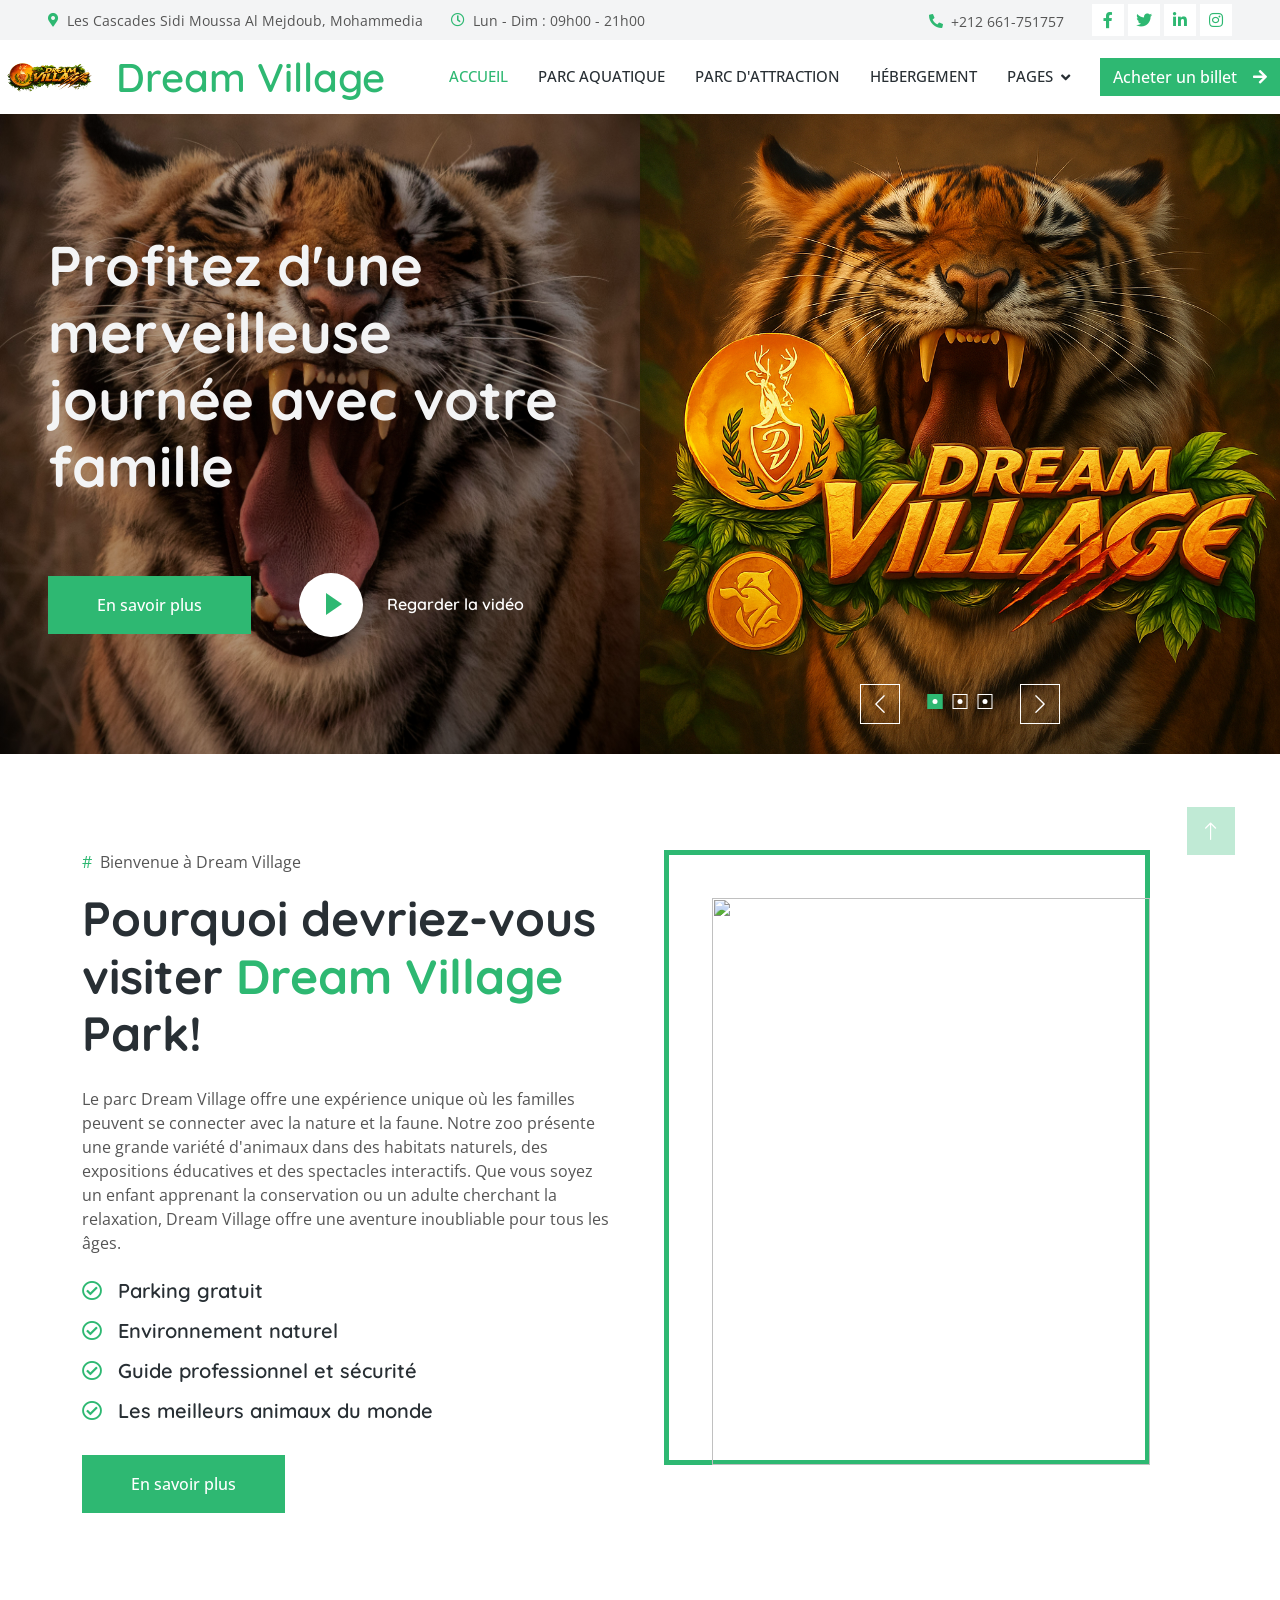
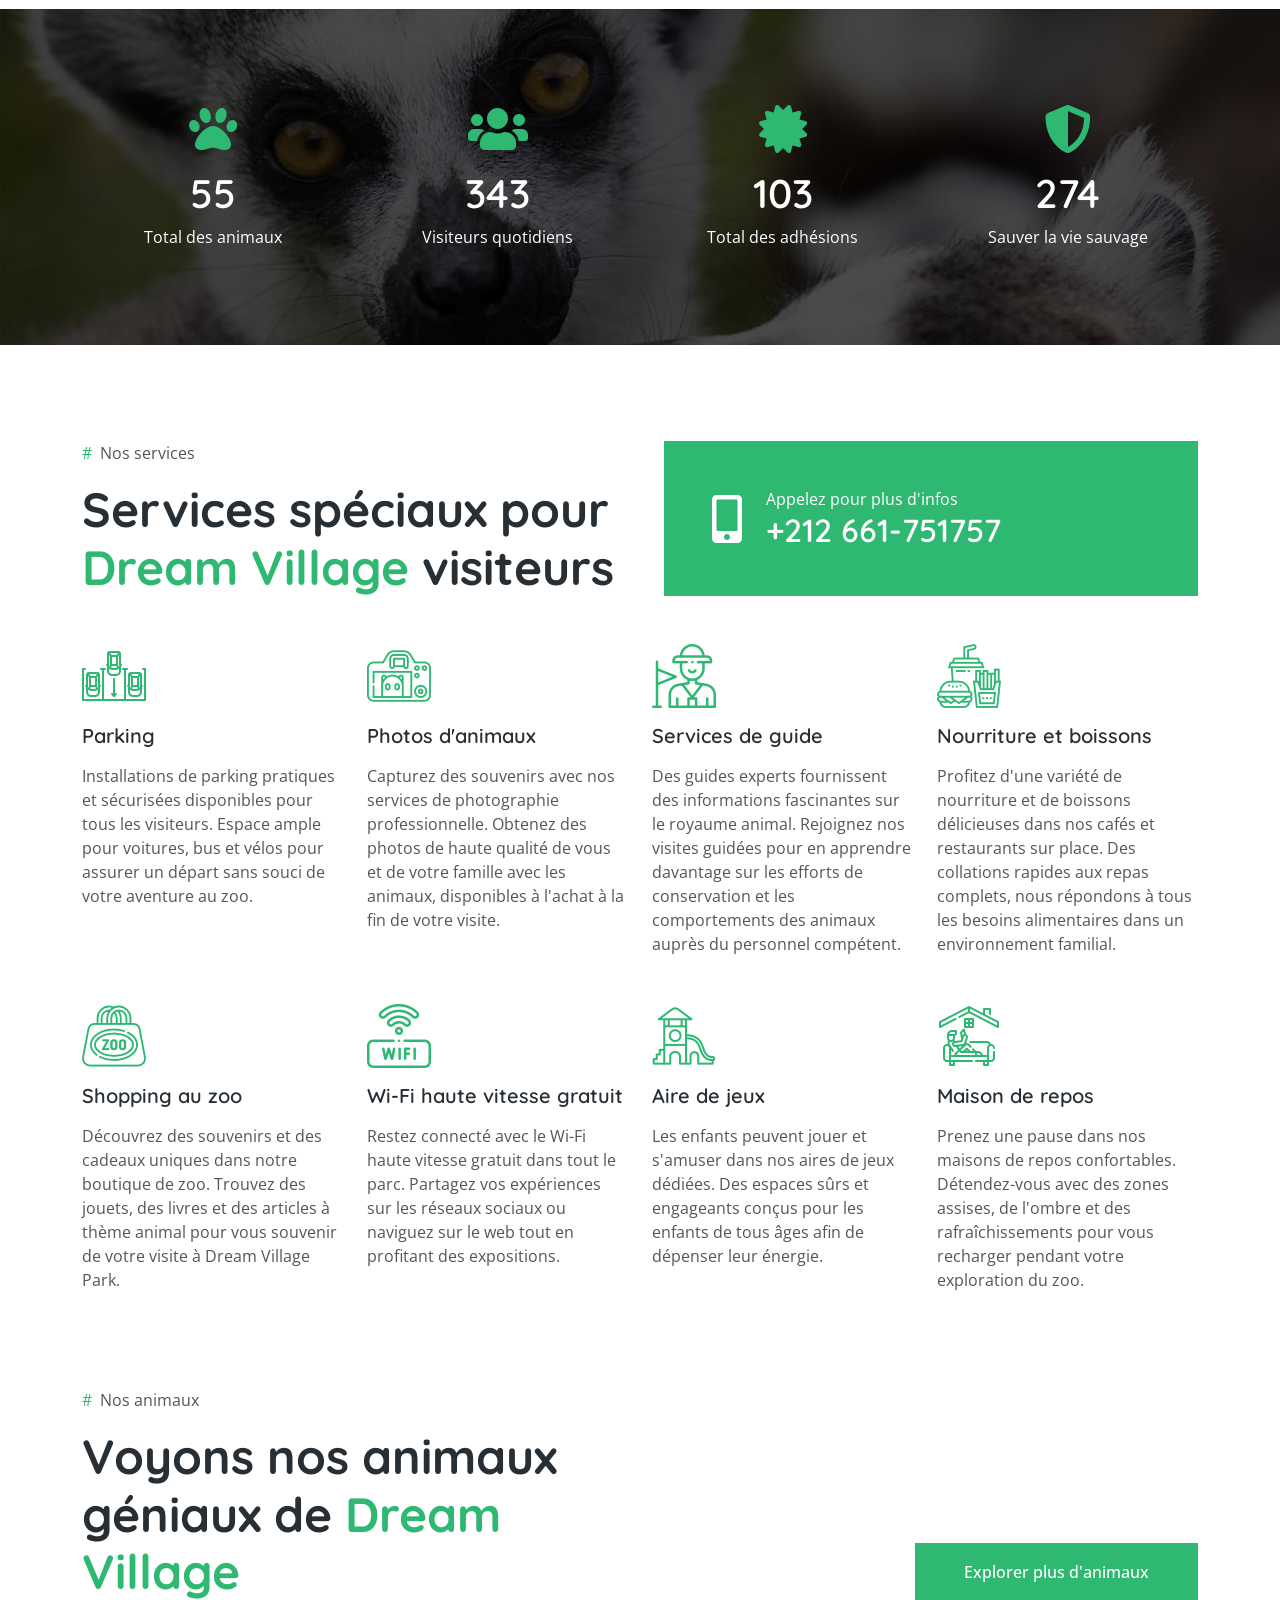
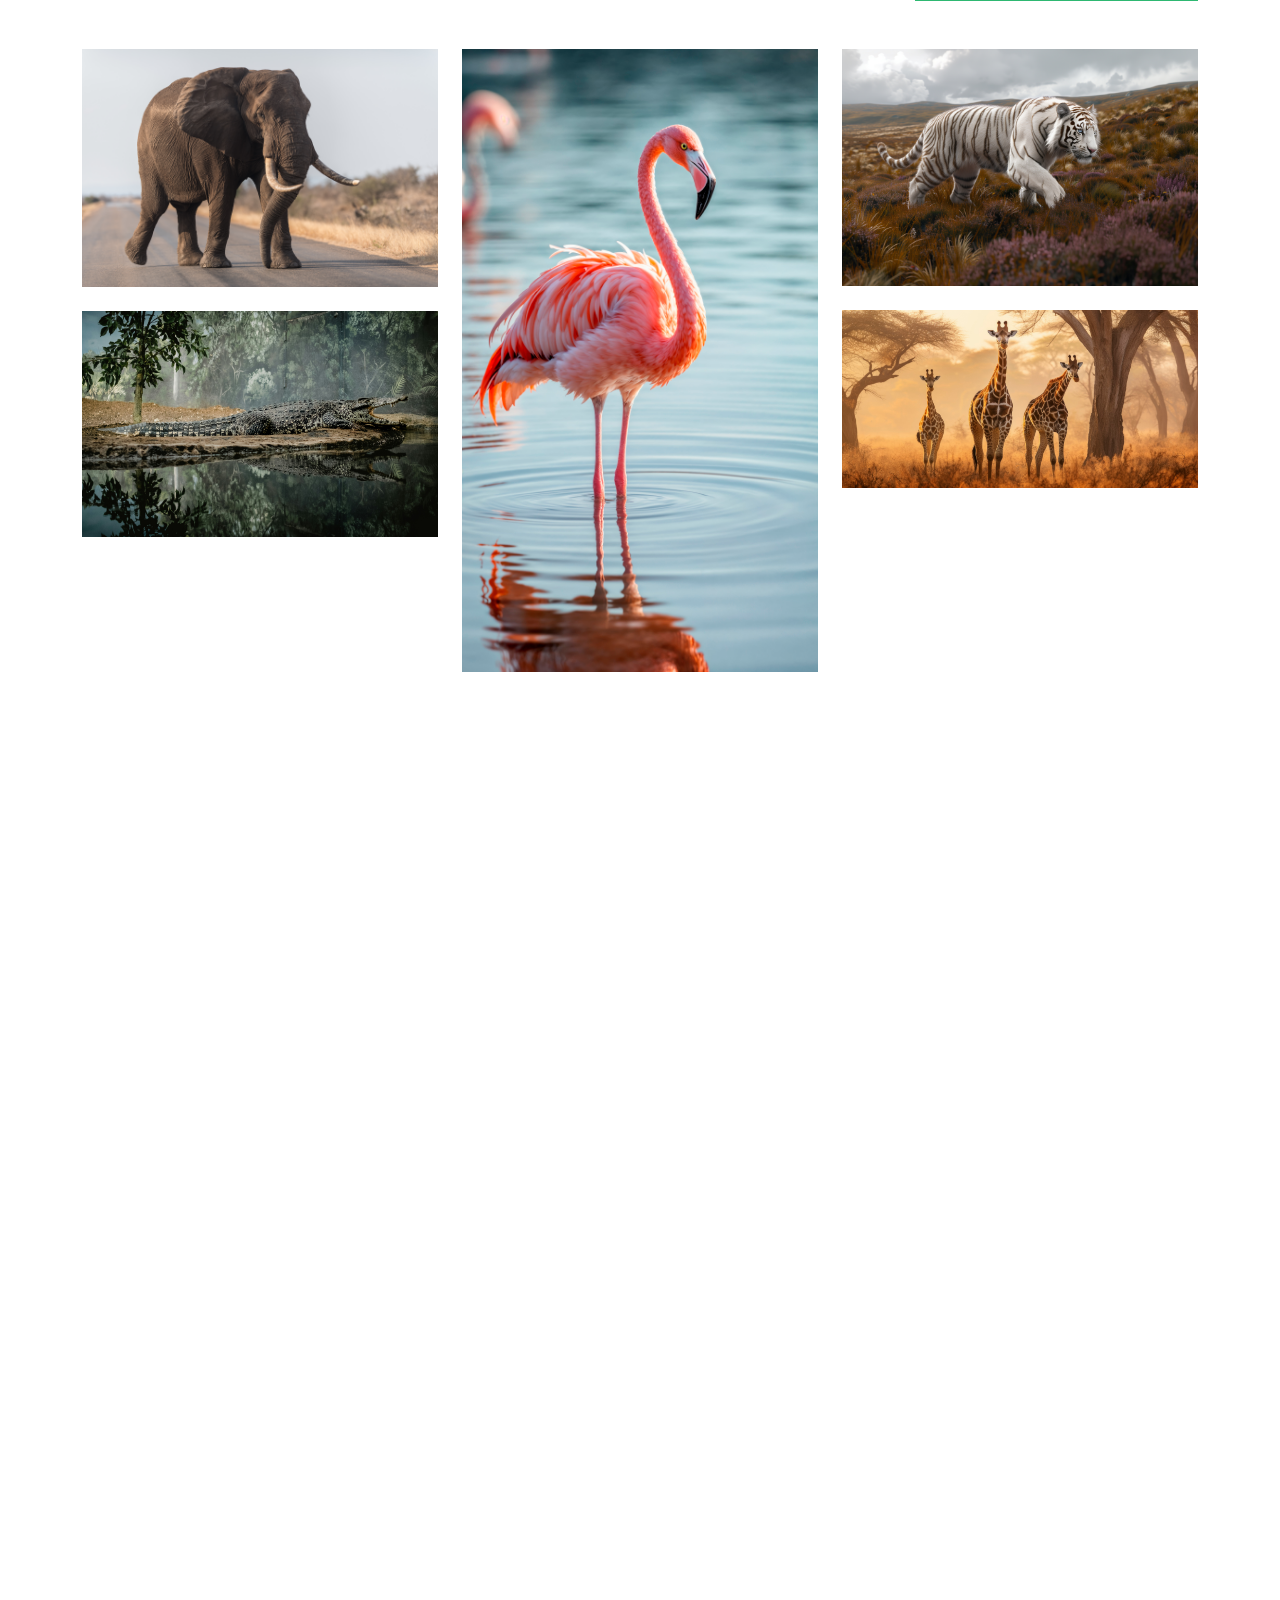
==== index.html @ f9707dbd "“VF“" ====
<!DOCTYPE html>
<html lang="fr">
  <head>
    <meta charset="utf-8" />
    <title>Dream Village - Modèle de site web de zoo et parc safari</title>
    <meta content="width=device-width, initial-scale=1.0" name="viewport" />
    <meta content="" name="keywords" />
    <meta content="" name="description" />
   
    <!-- Favicon -->
    <link href="img/favicon.ico" rel="icon" />

    <!-- Google Web Fonts -->
    <link rel="preconnect" href="https://fonts.googleapis.com" />
    <link rel="preconnect" href="https://fonts.gstatic.com" crossorigin />
    <link
      href="https://fonts.googleapis.com/css2?family=Open+Sans:wght@400;500&family=Quicksand:wght@600;700&display=swap"
      rel="stylesheet"
    />

    <!-- Icon Font Stylesheet -->
    <link
      href="https://cdnjs.cloudflare.com/ajax/libs/font-awesome/5.10.0/css/all.min.css"
      rel="stylesheet"
    />
    <link
      href="https://cdn.jsdelivr.net/npm/bootstrap-icons@1.4.1/font/bootstrap-icons.css"
      rel="stylesheet"
    />

    <!-- Libraries Stylesheet -->
    <link href="lib/animate/animate.min.css" rel="stylesheet" />
    <link href="lib/lightbox/css/lightbox.min.css" rel="stylesheet" />
    <link href="lib/owlcarousel/assets/owl.carousel.min.css" rel="stylesheet" />

    <!-- Customized Bootstrap Stylesheet -->
    <link href="css/bootstrap.min.css" rel="stylesheet" />

    <!-- Template Stylesheet -->
    <link href="css/style.css" rel="stylesheet" />
  </head>

  <body>
    <!-- Spinner Start -->
    <div
      id="spinner"
      class="show bg-white position-fixed translate-middle w-100 vh-100 top-50 start-50 d-flex align-items-center justify-content-center"
    >
      <div
        class="spinner-border text-primary"
        style="width: 3rem; height: 3rem"
        role="status"
      >
        <span class="sr-only">Chargement...</span>
      </div>
    </div>
    <!-- Spinner End -->

    <!-- Topbar Start -->
    <div class="container-fluid bg-light p-0 wow fadeIn marquee" data-wow-delay="0.1s">
      <div class="row gx-0 d-none d-lg-flex">
        <div class="col-lg-7 px-5 text-start">
          <div class="h-100 d-inline-flex align-items-center py-1 me-4">
            <small class="fa fa-map-marker-alt text-primary me-2"></small>
            <small>Les Cascades Sidi Moussa Al Mejdoub, Mohammedia</small>
          </div>
          <div class="h-100 d-inline-flex align-items-center py-1">
            <small class="far fa-clock text-primary me-2"></small>
            <small>Lun - Dim : 09h00 - 21h00</small>
          </div>
        </div>
        <div class="col-lg-5 px-5 text-end">
          <div class="h-100 d-inline-flex align-items-center py-1 me-4">
            <small class="fa fa-phone-alt text-primary me-2"></small>
            <small>+212 661-751757</small>
          </div>
          <div class="h-100 d-inline-flex align-items-center py-1">
            <a class="btn btn-sm-square bg-white text-primary me-1" href="https://web.facebook.com/dreamvillage.ma" target="_blank" rel="noopener"
              ><i class="fab fa-facebook-f"></i
            ></a>
            <a class="btn btn-sm-square bg-white text-primary me-1" href=""
              ><i class="fab fa-twitter"></i
            ></a>
            <a class="btn btn-sm-square bg-white text-primary me-1" href="https://www.linkedin.com/company/parc-zoologique-ain-sebaâ"
              ><i class="fab fa-linkedin-in"></i
            ></a>
            <a class="btn btn-sm-square bg-white text-primary me-0" href="https://www.instagram.com/direct/inbox/" target="_blank" rel="noopener"
              ><i class="fab fa-instagram"></i
            ></a>
          </div>
        </div>
      </div>
    </div>
    <!-- Topbar End -->

    <!-- Navbar Start -->
    <nav
      class="navbar navbar-expand-lg bg-transparent navbar-light sticky-top py-lg-0 p-0 wow fadeIn"
      data-wow-delay="0.1s"
    >
      <a href="index.html" class="navbar-brand p-0">
        <img class="me-3" src="img/icon/icon-10.png" alt="Icon" style="width: 100px; height: 100px;" />
        <h1 class="m-0 text-primary" style="font-family: 'Quicksand', cursive;">Dream Village</h1>
      </a>
      <button
        type="button"
        class="navbar-toggler"
        data-bs-toggle="collapse"
        data-bs-target="#navbarCollapse"
      >
        <span class="navbar-toggler-icon"></span>
      </button>
      <div class="collapse navbar-collapse py-4 py-lg-0" id="navbarCollapse">
        <div class="navbar-nav ms-auto">
          <a href="index.html" class="nav-item nav-link active">Accueil</a>
          <a href="parc-aquatique.html" class="nav-item nav-link">Parc Aquatique</a>
          <a href="parc-dattraction.html" class="nav-item nav-link">Parc d'Attraction</a>
          <a href="hebergement.html" class="nav-item nav-link">Hébergement</a>
          <div class="nav-item dropdown">
            <a
              href="#"
              class="nav-link dropdown-toggle"
              data-bs-toggle="dropdown"
              >Pages</a
            >
            <div class="dropdown-menu rounded-0 rounded-bottom m-0">
              <a href="animal.html" class="dropdown-item">Nos animaux</a>
              <a href="about.html" class="dropdown-item">À propos</a>
              <a href="service.html" class="dropdown-item">Services</a>
              <a href="membership.html" class="dropdown-item">Adhésion</a>
              <a href="reservation.html" class="dropdown-item">Réservation</a>
              <a href="contact.html" class="dropdown-item">Contact</a>
            </div>
          </div>
        </div>
        <a href="" class="btn btn-primary"
          >Acheter un billet<i class="fa fa-arrow-right ms-3"></i
        ></a>
      </div>
    </nav>
    <!-- Navbar End -->

    <!-- Header Start -->
    <div class="container-fluid bg-dark p-0 mb-5">
      <div class="row g-0 flex-column-reverse flex-lg-row">
        <div class="col-lg-6 p-0 wow fadeIn" data-wow-delay="0.1s">
          <div
            class="header-bg h-100 d-flex flex-column justify-content-center p-5"
          >
            <h1 class="display-4 text-light mb-5">
              Profitez d'une merveilleuse journée avec votre famille
            </h1>
            <div class="d-flex align-items-center pt-4 animated slideInDown">
              <a href="" class="btn btn-primary py-sm-3 px-3 px-sm-5 me-5"
                >En savoir plus</a
                >
              <button
                type="button"
                class="btn-play"
                data-bs-toggle="modal"
                data-src="https://www.youtube.com/watch?v=_WHSmi9vjgQ"
                data-bs-target="#videoModal"
              >
                <span></span>
              </button>
              <h6 class="text-white m-0 ms-4 d-none d-sm-block">Regarder la vidéo</h6>
            </div>
          </div>
        </div>
        <div class="col-lg-6 wow fadeIn" data-wow-delay="0.5s">
          <div class="owl-carousel header-carousel">
            <div class="owl-carousel-item">
              <img class="img-fluid" src="img/logo:lion.png" alt="" />       
            </div>
            <div class="owl-carousel-item">
              <img class="img-fluid" src="img/triptych_4k_4096x4096.png" alt="" />
            </div>
            <div class="owl-carousel-item">
               <img class="img-fluid" src="img/village .png" alt="" />
            </div>
          </div>
        </div>
      </div>
    </div>
    <!-- Header End -->

    <!-- Video Modal Start -->
    <div
      class="modal modal-video fade"
      id="videoModal"
      tabindex="-1"
      aria-labelledby="exampleModalLabel"
      aria-hidden="true"
    >
      <div class="modal-dialog">
        <div class="modal-content rounded-0">
          <div class="modal-header">
            <h3 class="modal-title" id="exampleModalLabel">Vidéo YouTube</h3>
            <button
              type="button"
              class="btn-close"
              data-bs-dismiss="modal"
              aria-label="Close"
            ></button>
          </div>
          <div class="modal-body">
            <!-- 16:9 aspect ratio -->
            <div class="ratio ratio-16x9">
              <iframe
                class="embed-responsive-item"
                src=""
                id="video"
                allowfullscreen
                allowscriptaccess="always"
                allow="autoplay"
              ></iframe>
            </div>
          </div>
        </div>
      </div>
    </div>
    <!-- Video Modal End -->

    <!-- About Start -->
    <div class="container-xxl py-5">
      <div class="container">
        <div class="row g-5">
          <div class="col-lg-6 wow fadeInUp" data-wow-delay="0.1s">
            <p><span class="text-primary me-2">#</span>Bienvenue à Dream Village</p>
            <h1 class="display-5 mb-4">
              Pourquoi devriez-vous visiter
              <span class="text-primary">Dream Village</span> Park!
            </h1>
            <p class="mb-4">
              Le parc Dream Village offre une expérience unique où les familles peuvent se connecter avec la nature et la faune. Notre zoo présente une grande variété d'animaux dans des habitats naturels, des expositions éducatives et des spectacles interactifs. Que vous soyez un enfant apprenant la conservation ou un adulte cherchant la relaxation, Dream Village offre une aventure inoubliable pour tous les âges.
            </p>
            <h5 class="mb-3">
              <i class="far fa-check-circle text-primary me-3"></i>Parking gratuit
            </h5>
            <h5 class="mb-3">
              <i class="far fa-check-circle text-primary me-3"></i>Environnement
              naturel
            </h5>
            <h5 class="mb-3">
              <i class="far fa-check-circle text-primary me-3"></i>Guide
              professionnel et sécurité
            </h5>
            <h5 class="mb-3">
              <i class="far fa-check-circle text-primary me-3"></i>Les meilleurs
              animaux du monde
            </h5>
            <a class="btn btn-primary py-3 px-5 mt-3" href="">En savoir plus</a>
          </div>
          <div class="col-lg-6 wow fadeInUp" data-wow-delay="0.5s">
            <div class="img-border">
              <img class="img-fluid" src="img/lion.jpg" alt="" />
            </div>
          </div>
        </div>
      </div>
    </div>
    <!-- About End -->

    <!-- Facts Start -->
    <div
      class="container-xxl bg-primary facts my-5 py-5 wow fadeInUp"
      data-wow-delay="0.1s"
    >
      <div class="container py-5">
        <div class="row g-4">
          <div
            class="col-md-6 col-lg-3 text-center wow fadeIn"
            data-wow-delay="0.1s"
          >
            <i class="fa fa-paw fa-3x text-primary mb-3"></i>
            <h1 class="text-white mb-2" data-toggle="counter-up">80</h1>
            <p class="text-white mb-0">Total des animaux</p>
          </div>
          <div
            class="col-md-6 col-lg-3 text-center wow fadeIn"
            data-wow-delay="0.3s"
          >
            <i class="fa fa-users fa-3x text-primary mb-3"></i>
            <h1 class="text-white mb-2" data-toggle="counter-up">500</h1>
            <p class="text-white mb-0">Visiteurs quotidiens</p>
          </div>
          <div
            class="col-md-6 col-lg-3 text-center wow fadeIn"
            data-wow-delay="0.5s"
          >
            <i class="fa fa-certificate fa-3x text-primary mb-3"></i>
            <h1 class="text-white mb-2" data-toggle="counter-up">150</h1>
            <p class="text-white mb-0">Total des adhésions</p>
          </div>
          <div
            class="col-md-6 col-lg-3 text-center wow fadeIn"
            data-wow-delay="0.7s"
          >
            <i class="fa fa-shield-alt fa-3x text-primary mb-3"></i>
            <h1 class="text-white mb-2" data-toggle="counter-up">400</h1>
            <p class="text-white mb-0">Sauver la vie sauvage</p>
          </div>
        </div>
      </div>
    </div>
    <!-- Facts End -->

    <!-- Service Start -->
    <div class="container-xxl py-5">
      <div class="container">
        <div class="row g-5 mb-5 wow fadeInUp" data-wow-delay="0.1s">
          <div class="col-lg-6">
            <p><span class="text-primary me-2">#</span>Nos services</p>
            <h1 class="display-5 mb-0">
              Services spéciaux pour
              <span class="text-primary">Dream Village</span> visiteurs
            </h1>
          </div>
          <div class="col-lg-6">
            <div
              class="bg-primary h-100 d-flex align-items-center py-4 px-4 px-sm-5"
            >
              <i class="fa fa-3x fa-mobile-alt text-white"></i>
              <div class="ms-4">
                <p class="text-white mb-0">Appelez pour plus d'infos</p>
                <h2 class="text-white mb-0">+212 661-751757</h2>
              </div>
            </div>
          </div>
        </div>
        <div class="row gy-5 gx-4">
          <div
            class="col-lg-3 col-md-4 col-sm-6 wow fadeInUp"
            data-wow-delay="0.1s"
          >
            <img class="img-fluid mb-3" src="img/icon/icon-2.png" alt="Icon" />
            <h5 class="mb-3">Parking</h5>
            <span
              >Installations de parking pratiques et sécurisées disponibles pour tous les visiteurs. Espace ample pour voitures, bus et vélos pour assurer un départ sans souci de votre aventure au zoo.</span
            >
          </div>
          <div
            class="col-lg-3 col-md-4 col-sm-6 wow fadeInUp"
            data-wow-delay="0.3s"
          >
            <img class="img-fluid mb-3" src="img/icon/icon-3.png" alt="Icon" />
            <h5 class="mb-3">Photos d'animaux</h5>
            <span
              >Capturez des souvenirs avec nos services de photographie professionnelle. Obtenez des photos de haute qualité de vous et de votre famille avec les animaux, disponibles à l'achat à la fin de votre visite.</span
            >
          </div>
          <div
            class="col-lg-3 col-md-4 col-sm-6 wow fadeInUp"
            data-wow-delay="0.5s"
          >
            <img class="img-fluid mb-3" src="img/icon/icon-4.png" alt="Icon" />
            <h5 class="mb-3">Services de guide</h5>
            <span
              >Des guides experts fournissent des informations fascinantes sur le royaume animal. Rejoignez nos visites guidées pour en apprendre davantage sur les efforts de conservation et les comportements des animaux auprès du personnel compétent.</span
            >
          </div>
          <div
            class="col-lg-3 col-md-4 col-sm-6 wow fadeInUp"
            data-wow-delay="0.7s"
          >
            <img class="img-fluid mb-3" src="img/icon/icon-5.png" alt="Icon" />
            <h5 class="mb-3">Nourriture et boissons</h5>
            <span
              >Profitez d'une variété de nourriture et de boissons délicieuses dans nos cafés et restaurants sur place. Des collations rapides aux repas complets, nous répondons à tous les besoins alimentaires dans un environnement familial.</span
            >
          </div>
          <div
            class="col-lg-3 col-md-4 col-sm-6 wow fadeInUp"
            data-wow-delay="0.1s"
          >
            <img class="img-fluid mb-3" src="img/icon/icon-6.png" alt="Icon" />
            <h5 class="mb-3">Shopping au zoo</h5>
            <span
              >Découvrez des souvenirs et des cadeaux uniques dans notre boutique de zoo. Trouvez des jouets, des livres et des articles à thème animal pour vous souvenir de votre visite à Dream Village Park.</span
            >
          </div>
          <div
            class="col-lg-3 col-md-4 col-sm-6 wow fadeInUp"
            data-wow-delay="0.3s"
          >
            <img class="img-fluid mb-3" src="img/icon/icon-7.png" alt="Icon" />
            <h5 class="mb-3">Wi-Fi haute vitesse gratuit</h5>
            <span
              >Restez connecté avec le Wi-Fi haute vitesse gratuit dans tout le parc. Partagez vos expériences sur les réseaux sociaux ou naviguez sur le web tout en profitant des expositions.</span
            >
          </div>
          <div
            class="col-lg-3 col-md-4 col-sm-6 wow fadeInUp"
            data-wow-delay="0.5s"
          >
            <img class="img-fluid mb-3" src="img/icon/icon-8.png" alt="Icon" />
            <h5 class="mb-3">Aire de jeux</h5>
            <span
              >Les enfants peuvent jouer et s'amuser dans nos aires de jeux dédiées. Des espaces sûrs et engageants conçus pour les enfants de tous âges afin de dépenser leur énergie.</span
            >
          </div>
          <div
            class="col-lg-3 col-md-4 col-sm-6 wow fadeInUp"
            data-wow-delay="0.7s"
          >
            <img class="img-fluid mb-3" src="img/icon/icon-9.png" alt="Icon" />
            <h5 class="mb-3">Maison de repos</h5>
            <span
              >Prenez une pause dans nos maisons de repos confortables. Détendez-vous avec des zones assises, de l'ombre et des rafraîchissements pour vous recharger pendant votre exploration du zoo.</span
            >
          </div>
        </div>
      </div>
    </div>
    <!-- Service End -->

    <!-- Animal Start -->
    <div class="container-xxl py-5">
      <div class="container">
        <div
          class="row g-5 mb-5 align-items-end wow fadeInUp"
          data-wow-delay="0.1s"
        >
          <div class="col-lg-6">
            <p><span class="text-primary me-2">#</span>Nos animaux</p>
            <h1 class="display-5 mb-0">
              Voyons nos animaux géniaux de <span class="text-primary">Dream Village</span>
            </h1>
          </div>
          <div class="col-lg-6 text-lg-end">
            <a class="btn btn-primary py-3 px-5" href=""
              >Explorer plus d'animaux</a
            >
          </div>
        </div>
        <div class="row g-4">
          <div class="col-lg-4 col-md-6 wow fadeInUp" data-wow-delay="0.1s">
            <div class="row g-4">
              <div class="col-12">
                <a
                  class="animal-item"
                  href="img/elephant-walking-road.jpg"
                  data-lightbox="animal"
                >
                  <div class="position-relative">
                    <img class="img-fluid" src="img/elephant-walking-road.jpg" alt="" />
                    <div class="animal-text p-4">
                      <p class="text-white small text-uppercase mb-0">Animal</p>
                      <h5 class="text-white mb-0">Éléphant</h5>
                    </div>
                  </div>
                </a>
              </div>
              <div class="col-12">
                <a
                  class="animal-item"
                  href="img/crocodile.jpg"
                  data-lightbox="animal"
                >
                  <div class="position-relative">
                    <img class="img-fluid" src="img/crocodile.jpg" alt="" />
                    <div class="animal-text p-4">
                      <p class="text-white small text-uppercase mb-0">Animal</p>
                      <h5 class="text-white mb-0">Crocodile</h5>
                    </div>
                  </div>
                </a>
              </div>
            </div>
          </div>
          <div class="col-lg-4 col-md-6 wow fadeInUp" data-wow-delay="0.3s">
            <div class="row g-4">
              <div class="col-12">
                <a
                  class="animal-item"
                  href="img/animal-lg-2.jpg"
                  data-lightbox="animal"
                >
                  <div class="position-relative">
                    <img class="img-fluid" src="img/flamingo.jpg" alt="" />
                    <div class="animal-text p-4">
                      <p class="text-white small text-uppercase mb-0">Animal</p>
                      <h5 class="text-white mb-0">Flamingo</h5>
                    </div>
                  </div>
                </a>
              </div>
              
            </div>
          </div>
          <div class="col-lg-4 col-md-6 wow fadeInUp" data-wow-delay="0.5s">
            <div class="row g-4">
              <div class="col-12">
                <a
                  class="animal-item"
                  href="img/white tiger.jpg"
                  data-lightbox="animal"
                >
                  <div class="position-relative">
                    <img class="img-fluid" src="img/white tiger.jpg" alt="" />
                    <div class="animal-text p-4">
                      <p class="text-white small text-uppercase mb-0">Animal</p>
                      <h5 class="text-white mb-0">Tiger blanc</h5>
                    </div>
                  </div>
                </a>
              </div>
              <div class="col-12">
                <a
                  class="animal-item"
                  href="img/giraffe-herd-traveling-savana.jpg"
                  data-lightbox="animal"
                >
                  <div class="position-relative">
                    <img class="img-fluid" src="img/giraffe-herd-traveling-savana.jpg" alt="" />
                    <div class="animal-text p-4">
                      <p class="text-white small text-uppercase mb-0">Animal</p>
                      <h5 class="text-white mb-0">Girafe</h5>
                    </div>
                  </div>
                </a>
              </div>
            </div>
          </div>
        </div>
      </div>
    </div>
    <!-- Animal End -->

    <!-- Visiting Hours Start -->
    <div
      class="container-xxl bg-primary visiting-hours my-5 py-5 wow fadeInUp"
      data-wow-delay="0.1s"
    >
      <div class="container py-5">
        <div class="row g-5">
          <div class="col-md-6 wow fadeIn" data-wow-delay="0.3s">
            <h1 class="display-6 text-white mb-5">Heures de visite</h1>
            <ul class="list-group list-group-flush">
              <li class="list-group-item">
                <span>Lundi</span>
                <span>9:00AM - 6:00PM</span>
              </li>
              <li class="list-group-item">
                <span>Mardi</span>
                <span>9:00AM - 6:00PM</span>
              </li>
              <li class="list-group-item">
                <span>Mercredi</span>
                <span>9:00AM - 6:00PM</span>
              </li>
              <li class="list-group-item">
                <span>Jeudi</span>
                <span>9:00AM - 6:00PM</span>
              </li>
              <li class="list-group-item">
                <span>Vendredi</span>
                <span>9:00AM - 6:00PM</span>
              </li>
              <li class="list-group-item">
                <span>Samedi</span>
                <span>9:00AM - 6:00PM</span>
              </li>
              <li class="list-group-item">
                <span>Dimanche</span>
                <span>9:00AM - 6:00PM</span>
              </li>
            </ul>
          </div>
          <div class="col-md-6 text-light wow fadeIn" data-wow-delay="0.5s">
            <h1 class="display-6 text-white mb-5">Informations de contact</h1>
            <table class="table">
              <tbody>
                <tr>
                  <td>Bureau</td>
                  <td>Les Cascades Sidi Moussa Al Mejdoub, Mohammedia</td>
                </tr>
                <tr>
                  <td>Zoo</td>
                  <td>Les Cascades Sidi Moussa Al Mejdoub, Mohammedia</td>
                </tr>
                <tr>
                  <td>Billet</td>
                  <td>
                    <p class="mb-2">+212 661-751757</p>
                    <p class="mb-0">contact@dreamvillage.ma</p>
                  </td>
                </tr>
                <tr>
                  <td>Assistance</td>
                  <td>
                    <p class="mb-2">+212 661-751757</p>
                    <p class="mb-0">contact@dreamvillage.ma</p>
                  </td>
                </tr>
              </tbody>
            </table>
          </div>
        </div>
      </div>
    </div>
    <!-- Visiting Hours End -->

    <!-- Membership Start -->
    <div class="container-xxl py-5">
      <div class="container">
        <div
          class="row g-5 mb-5 align-items-end wow fadeInUp"
          data-wow-delay="0.1s"
        >
          <div class="col-lg-6">
            <p><span class="text-primary me-2">#</span>Adhésion</p>
            <h1 class="display-5 mb-0">
              Vous pouvez être un fier membre de
              <span class="text-primary">Dream Village</span>
            </h1>
          </div>
          <div class="col-lg-6 text-lg-end">
            <a class="btn btn-primary py-3 px-5" href="">Tarification spéciale</a>
          </div>
        </div>
        <div class="row g-4">
          <div class="col-lg-4 col-md-6 wow fadeInUp" data-wow-delay="0.1s">
            <div class="membership-item position-relative">
              <img class="img-fluid" src="img/animal-lg-1.jpg" alt="" />
              <h1 class="display-1">01</h1>
              <h4 class="text-white mb-3">Populaire</h4>
              <h3 class="text-primary mb-4">800  DH</h3>
              <p><i class="fa fa-check text-primary me-3"></i>10% de réduction</p>
              <p>
                <i class="fa fa-check text-primary me-3"></i>2 adultes et 2 enfants
              </p>
              <p>
                <i class="fa fa-check text-primary me-3"></i>Exposition animale gratuite
              </p>
              <a class="btn btn-outline-light px-4 mt-3" href="">Commencer</a>
            </div>
          </div>
          <div class="col-lg-4 col-md-6 wow fadeInUp" data-wow-delay="0.3s">
            <div class="membership-item position-relative">
              <img class="img-fluid" src="img/animal-lg-2.jpg" alt="" />
              <h1 class="display-1">02</h1>
              <h4 class="text-white mb-3">Standard</h4>
              <h3 class="text-primary mb-4">1000 DH</h3>
              <p><i class="fa fa-check text-primary me-3"></i>15% de réduction</p>
              <p>
                <i class="fa fa-check text-primary me-3"></i>4 adultes et 4 enfants
              </p>
              <p>
                <i class="fa fa-check text-primary me-3"></i>Exposition animale gratuite
              </p>
              <a class="btn btn-outline-light px-4 mt-3" href="">Commencer</a>
            </div>
          </div>
          <div class="col-lg-4 col-md-6 wow fadeInUp" data-wow-delay="0.5s">
            <div class="membership-item position-relative">
              <img class="img-fluid" src="img/animal-lg-3.jpg" alt="" />
              <h1 class="display-1">03</h1>
              <h4 class="text-white mb-3">Premium</h4>
              <h3 class="text-primary mb-4">1499 DH</h3>
              <p><i class="fa fa-check text-primary me-3"></i>20% de réduction</p>
              <p>
                <i class="fa fa-check text-primary me-3"></i>4 adultes et 4 enfants
              </p>

                <i class="fa fa-check text-primary me-3"></i>Exposition animale gratuite
              </p>
              <a class="btn btn-outline-light px-4 mt-3" href="">Commencer</a>
            </div>
          </div>
        </div>
      </div>
    </div>
    <!-- Membership End -->

    <!-- Testimonial Start -->
    <div class="container-xxl py-5">
      <div class="container">
        <h1
          class="display-5 text-center mb-5 wow fadeInUp"
          data-wow-delay="0.1s"
        >
          Ce que disent nos clients !
        </h1>
        <div
          class="owl-carousel testimonial-carousel wow fadeInUp"
          data-wow-delay="0.1s"
        >
          <div class="testimonial-item text-center">
            <img
              class="img-fluid rounded-circle border border-2 p-2 mx-auto mb-4"
              src="img/testimonial-1.jpg"
              style="width: 100px; height: 100px"
            />
            <div class="testimonial-text rounded text-center p-4">
              <p>
                Visiter Dream Village a été une expérience incroyable pour ma famille. Les animaux étaient si bien soignés, et les expositions étaient éducatives et amusantes. Nous avons appris beaucoup sur la conservation de la faune. Hautement recommandé !
              </p>
              <h5 class="mb-1">John Doe</h5>
              <span class="fst-italic">Enseignant</span>
            </div>
          </div>
          <div class="testimonial-item text-center">
            <img
              class="img-fluid rounded-circle border border-2 p-2 mx-auto mb-4"
              src="img/testimonial-2.jpg"
              style="width: 100px; height: 100px"
            />
            <div class="testimonial-text rounded text-center p-4">
              <p>
                Le personnel de Dream Village est incroyablement compétent et passionné. Notre visite guidée était informative, et les enfants ont adoré les spectacles interactifs. C'est une sortie parfaite pour tous les âges.
              </p>
              <h5 class="mb-1">Jane Smith</h5>
              <span class="fst-italic">Parent</span>
            </div>
          </div>
          <div class="testimonial-item text-center">
            <img
              class="img-fluid rounded-circle border border-2 p-2 mx-auto mb-4"
              src="img/testimonial-3.jpg"
              style="width: 100px; height: 100px"
            />
            <div class="testimonial-text rounded text-center p-4">
              <p>
                Le parc Dream Village a dépassé nos attentes. Les installations sont propres, la nourriture est excellente, et les animaux sont les stars. Nous avons hâte de revenir pour une autre visite !
              </p>
              <h5 class="mb-1">Mike Johnson</h5>
              <span class="fst-italic">Photographe</span>
            </div>
          </div>
        </div>
      </div>
    </div>
    <!-- Testimonial End -->

    <!-- Footer Start -->
    <div
      class="container-fluid footer bg-dark text-light footer mt-5 pt-5 wow fadeIn"
      data-wow-delay="0.1s"
    >
      <div class="container py-5">
        <div class="row g-5">
          <div class="col-lg-3 col-md-6">
            <h5 class="text-light mb-4">Adresse</h5>
            <p class="mb-2">
              <i class="fa fa-map-marker-alt me-3"></i>Les Cascades Sidi Moussa Al Mejdoub, Mohammedia
            </p>
            <p class="mb-2">
              <i class="fa fa-phone-alt me-3"></i>+212 661-751757
            </p>
            <p class="mb-2">
              <i class="fa fa-envelope me-3"></i>contact@dreamvillage.ma
            </p>
            <div class="d-flex pt-2">
              <a class="btn btn-outline-light btn-social" href="" ><i class="fab fa-twitter"></i></a>
              <a class="btn btn-outline-light btn-social" href="https://web.facebook.com/dreamvillage.ma" target="_blank" rel="noopener"><i class="fab fa-facebook-f"></i></a>
              <a class="btn btn-outline-light btn-social" href="https://www.instagram.com/direct/inbox/" target="_blank" rel="noopener"><i class="fab fa-instagram"></i></a>
              <a class="btn btn-outline-light btn-social" href="https://www.youtube.com/@dreamvillage2335" target="_blank" rel="noopener"><i class="fab fa-youtube"></i></a>
              <a class="btn btn-outline-light btn-social" href="https://ma.linkedin.com/company/dream-village?trk=ppro_cprof" target="_blank" rel="noopener"><i class="fab fa-linkedin-in"></i></a>
            </div>
          </div>
          <div class="col-lg-3 col-md-6">
            <h5 class="text-light mb-4">Liens utiles</h5>
            <a class="btn btn-link" href="">Accueil</a>
            <a class="btn btn-link" href="">À propos de nous</a>
            <a class="btn btn-link" href="">Nous contacter</a>
            <a class="btn btn-link" href="">Blogs</a>
          </div>
          <div class="col-lg-3 col-md-6">
            <h5 class="text-light mb-4">Services</h5>
            <a class="btn btn-link" href="animal.html">Nos Animaux</a>
            <a class="btn btn-link" href="service.html">Services</a>
            <a class="btn btn-link" href="membership.html">Adhésion</a>
            <a class="btn btn-link" href="hebergement.html">Hébergement</a>
            <a class="btn btn-link" href="parc-aquatique.html">Parc Aquatique</a>
            <a class="btn btn-link" href="contact.html">Contact</a>
          </div>
          <div class="col-lg-3 col-md-6">
            <h5 class="text-light mb-4">Newsletter</h5>
            <p>Abonnez-vous à notre newsletter pour les dernières mises à jour sur les expositions animales, les événements spéciaux et les nouvelles de conservation. Rejoignez la communauté Dream Village aujourd'hui !</p>
            <div class="position-relative mx-auto" style="max-width: 400px">
              <input
                class="form-control border-0 w-100 py-3 ps-4 pe-5"
                type="text"
                placeholder="Votre email"
              />
              <button
                type="button"
                class="btn btn-primary py-2 position-absolute top-0 end-0 mt-2 me-2"
              >
                S'inscrire
              </button>
            </div>
          </div>
        </div>
      </div>
      <div class="container">
        <div class="copyright">
          <div class="row">
            <div class="col-md-6 text-center text-md-start mb-3 mb-md-0">
              &copy; <a class="border-bottom" href="#">DREAM VILLAGE</a>, Tous droits réservés.
            </div>
            <div class="col-md-6 text-center text-md-end">
              <!--/*** This template is free as long as you keep the footer author’s credit link/attribution link/backlink. If you'd like to use the template without the footer author’s credit link/attribution link/backlink, you can purchase the Credit Removal License from "https://htmlcodex.com/credit-removal". Thank you for your support. ***/-->
              Conçu par
              <a class="border-bottom" href="https://htmlcodex.com">HTML Codex</a>
              <br />Distribué par :
              <a href="https://themewagon.com" target="_blank">ThemeWagon</a>
            </div>
          </div>
        </div>
      </div>
    </div>
    <!-- Footer End -->

    <!-- Back to Top -->
    <a href="#" class="btn btn-lg btn-primary btn-lg-square back-to-top"
      ><i class="bi bi-arrow-up"></i
    ></a>

    <!-- JavaScript Libraries -->
    <script src="https://code.jquery.com/jquery-3.4.1.min.js"></script>
    <script src="https://cdn.jsdelivr.net/npm/bootstrap@5.0.0/dist/js/bootstrap.bundle.min.js"></script>
    <script src="lib/wow/wow.min.js"></script>
    <script src="lib/easing/easing.min.js"></script>
    <script src="lib/waypoints/waypoints.min.js"></script>
    <script src="lib/counterup/counterup.min.js"></script>
    <script src="lib/owlcarousel/owl.carousel.min.js"></script>
    <script src="lib/lightbox/js/lightbox.min.js"></script>

    <!-- Template Javascript -->
    <script src="js/main.js"></script>
  </body>
</html>
---- css/style.css ----
/********** Template CSS **********/
:root {
    --primary: #2EB872;
    --light: #F3F4F5;
    --dark: #282F34;
}

.back-to-top {
    position: fixed;
    display: none;
    right: 45px;
    bottom: 45px;
    z-index: 99;
}


/*** Spinner ***/
#spinner {
    opacity: 0;
    visibility: hidden;
    transition: opacity .5s ease-out, visibility 0s linear .5s;
    z-index: 99999;
}

#spinner.show {
    transition: opacity .5s ease-out, visibility 0s linear 0s;
    visibility: visible;
    opacity: 1;
}


/*** Button ***/
.btn {
    font-weight: 500;
    transition: .5s;
}

.btn.btn-primary,
.btn.btn-secondary {
    color: #FFFFFF;
}

.btn-square {
    width: 38px;
    height: 38px;
}

.btn-sm-square {
    width: 32px;
    height: 32px;
}

.btn-lg-square {
    width: 48px;
    height: 48px;
}

.btn-square,
.btn-sm-square,
.btn-lg-square {
    padding: 0;
    display: flex;
    align-items: center;
    justify-content: center;
    font-weight: normal;
}


/*** Navbar ***/
.navbar.sticky-top {
    top: -100px;
    transition: .5s;
}

.navbar .navbar-brand {
    display: flex;
    align-items: center;
}

.navbar .navbar-brand img {
    max-height: 60px;
}

.navbar .dropdown-toggle::after {
    border: none;
    content: "\f107";
    font-family: "Font Awesome 5 Free";
    font-weight: 900;
    vertical-align: middle;
    margin-left: 8px;
}

.navbar .navbar-nav .nav-link {
    margin-right: 30px;
    padding: 25px 0;
    color: #FFFFFF;
    font-size: 15px;
    font-weight: 500;
    text-transform: uppercase;
    outline: none;
}

.navbar .navbar-nav .nav-link:hover,
.navbar .navbar-nav .nav-link.active {
    color: var(--primary);
}

@media (max-width: 991.98px) {
    .navbar .navbar-nav .nav-link  {
        margin-right: 0;
        padding: 10px 0;
    }

    .navbar .navbar-nav {
        border-top: 1px solid #EEEEEE;
    }
}

.navbar .navbar-nav .nav-link {
    color: var(--dark);
    font-weight: 500;
}

@media (min-width: 992px) {
    .navbar .nav-item .dropdown-menu {
        display: block;
        border: none;
        margin-top: 0;
        top: 150%;
        opacity: 0;
        visibility: hidden;
        transition: .5s;
    }

    .navbar .nav-item:hover .dropdown-menu {
        top: 100%;
        visibility: visible;
        transition: .5s;
        opacity: 1;
    }
}


/*** Header ***/
.header-bg {
    background: linear-gradient(rgba(0, 0, 0, .3), rgba(0, 0, 0, .3)), url(../img/tiger.jpg) center center no-repeat;
    background-size: cover;
}

.btn-play {
    position: relative;
    display: block;
    box-sizing: content-box;
    width: 16px;
    height: 26px;
    border-radius: 100%;
    border: none;
    outline: none !important;
    padding: 18px 20px 20px 28px;
    background: #FFFFFF;
}

.btn-play:before {
    content: "";
    position: absolute;
    z-index: 0;
    left: 50%;
    top: 50%;
    transform: translateX(-50%) translateY(-50%);
    display: block;
    width: 60px;
    height: 60px;
    background: #FFFFFF;
    border-radius: 100%;
    animation: pulse-border 1500ms ease-out infinite;
}

.btn-play:after {
    content: "";
    position: absolute;
    z-index: 1;
    left: 50%;
    top: 50%;
    transform: translateX(-50%) translateY(-50%);
    display: block;
    width: 60px;
    height: 60px;
    background: #FFFFFF;
    border-radius: 100%;
    transition: all 200ms;
}

.btn-play span {
    display: block;
    position: relative;
    z-index: 3;
    width: 0;
    height: 0;
    left: -1px;
    border-left: 16px solid var(--primary);
    border-top: 11px solid transparent;
    border-bottom: 11px solid transparent;
}

@keyframes pulse-border {
    0% {
        transform: translateX(-50%) translateY(-50%) translateZ(0) scale(1);
        opacity: 1;
    }

    100% {
        transform: translateX(-50%) translateY(-50%) translateZ(0) scale(2);
        opacity: 0;
    }
}

.modal-video .modal-dialog {
    position: relative;
    max-width: 800px;
    margin: 60px auto 0 auto;
}

.modal-video .modal-body {
    position: relative;
    padding: 0px;
}

.modal-video .close {
    position: absolute;
    width: 30px;
    height: 30px;
    right: 0px;
    top: -30px;
    z-index: 999;
    font-size: 30px;
    font-weight: normal;
    color: #FFFFFF;
    background: #000000;
    opacity: 1;
}

.header-carousel .owl-nav {
    position: absolute;
    width: 200px;
    height: 40px;
    bottom: 30px;
    left: 50%;
    transform: translateX(-50%);
    display: flex;
    justify-content: space-between;
}

.header-carousel .owl-nav .owl-prev,
.header-carousel .owl-nav .owl-next {
    width: 40px;
    height: 40px;
    display: flex;
    align-items: center;
    justify-content: center;
    color: #FFFFFF;
    background: transparent;
    border: 1px solid #FFFFFF;
    font-size: 22px;
    transition: .5s;
}

.header-carousel .owl-nav .owl-prev:hover,
.header-carousel .owl-nav .owl-next:hover {
    background: var(--primary);
    border-color: var(--primary);
}

.header-carousel .owl-dots {
    position: absolute;
    height: 45px;
    bottom: 30px;
    left: 50%;
    transform: translateX(-50%);
    display: flex;
    align-items: center;
    justify-content: center;
}

.header-carousel .owl-dot {
    position: relative;
    display: inline-block;
    margin: 0 5px;
    width: 15px;
    height: 15px;
    background: transparent;
    border: 1px solid #FFFFFF;
    transition: .5s;
}

.header-carousel .owl-dot::after {
    position: absolute;
    content: "";
    width: 5px;
    height: 5px;
    top: 4px;
    left: 4px;
    background: #FFFFFF;
    border-radius: 5px;
}

.header-carousel .owl-dot.active {
    background: var(--primary);
    border-color: var(--primary);
}

.breadcrumb-item + .breadcrumb-item::before {
    color: var(--light);
}


/*** Img Border ***/
.img-border {
    position: relative;
    height: 100%;
    min-height: 400px;
}

.img-border::before {
    position: absolute;
    content: "";
    top: 0;
    left: 0;
    right: 3rem;
    bottom: 3rem;
    border: 5px solid var(--primary);
}

.img-border img {
    position: absolute;
    top: 3rem;
    left: 3rem;
    width: calc(100% - 3rem);
    height: calc(100% - 3rem);
    object-fit: cover;
}


/*** Facts & Visiting Hours ***/
.facts {
    background: linear-gradient(rgba(0, 0, 0, .7), rgba(0, 0, 0, .7)), url(../img/bg-2.jpg) center center no-repeat;
    background-size: cover;
}

.visiting-hours {
    background: linear-gradient(rgba(0, 0, 0, .7), rgba(0, 0, 0, .7)), url(../img/bg-2.jpg) center center no-repeat;
    background-size: cover;
}

.visiting-hours .list-group-item {
    display: flex;
    justify-content: space-between;
    color: var(--light);
    background: rgba(0, 0, 0, .15);
    border-color: rgba(255, 255, 255, .15);
}

.visiting-hours .table {
    color: var(--light);
    background: rgba(0, 0, 0, .15);
}

.visiting-hours .table td {
    padding: .5rem 1rem;
    border-color: rgba(255, 255, 255, .15);
}

.visiting-hours .table tr:last-child td {
    border: none;
}


/*** Animal ***/
.animal-item {
    position: relative;
    display: block;
}

.animal-item .animal-text {
    position: absolute;
    width: 100%;
    height: 100%;
    top: 0;
    left: 0;
    background: rgba(0, 0, 0, .7);
    display: flex;
    flex-direction: column;
    justify-content: flex-end;
    padding-bottom: 100px !important;
    opacity: 0;
    transition: .5s;
}

.animal-item:hover .animal-text {
    opacity: 1;
    padding-bottom: 20px !important;
}


/*** Membership ***/
.membership-item {
    padding: 45px 30px;
    color: #FFFFFF;
    background: rgba(0, 0, 0, .7);
}

.membership-item img {
    position: absolute;
    top: 0;
    left: 0;
    width: 100%;
    height: 100%;
    object-fit: cover;
    z-index: -1;
}

.membership-item .display-1 {
    color: transparent;
    -webkit-text-stroke: 2px var(--primary);
}


/*** Testimonial ***/
.testimonial-carousel::before {
    position: absolute;
    content: "";
    top: 0;
    left: 0;
    height: 100%;
    width: 0;
    background: linear-gradient(to right, rgba(255, 255, 255, 1) 0%, rgba(255, 255, 255, 0) 100%);
    z-index: 1;
}

.testimonial-carousel::after {
    position: absolute;
    content: "";
    top: 0;
    right: 0;
    height: 100%;
    width: 0;
    background: linear-gradient(to left, rgba(255, 255, 255, 1) 0%, rgba(255, 255, 255, 0) 100%);
    z-index: 1;
}

@media (min-width: 768px) {
    .testimonial-carousel::before,
    .testimonial-carousel::after {
        width: 200px;
    }
}

@media (min-width: 992px) {
    .testimonial-carousel::before,
    .testimonial-carousel::after {
        width: 300px;
    }
}

.testimonial-carousel .owl-item .testimonial-text {
    background: var(--light);
    transform: scale(.8);
    transition: .5s;
}

.testimonial-carousel .owl-item.center .testimonial-text {
    background: var(--primary);
    transform: scale(1);
}

.testimonial-carousel .owl-item .testimonial-text *,
.testimonial-carousel .owl-item .testimonial-item img {
    transition: .5s;
}

.testimonial-carousel .owl-item.center .testimonial-text * {
    color: var(--light) !important;
}

.testimonial-carousel .owl-item.center .testimonial-item img {
    border-color: var(--primary) !important;
} 

.testimonial-carousel .owl-nav {
    position: absolute;
    width: 350px;
    top: 15px;
    left: 50%;
    transform: translateX(-50%);
    display: flex;
    justify-content: space-between;
    opacity: 0;
    transition: .5s;
    z-index: 1;
}

.testimonial-carousel:hover .owl-nav {
    width: 300px;
    opacity: 1;
}

.testimonial-carousel .owl-nav .owl-prev,
.testimonial-carousel .owl-nav .owl-next {
    position: relative;
    color: var(--primary);
    font-size: 45px;
    transition: .5s;
}

.testimonial-carousel .owl-nav .owl-prev:hover,
.testimonial-carousel .owl-nav .owl-next:hover {
    color: var(--dark);
}


/*** Footer ***/
.footer {
    background: linear-gradient(rgba(0, 0, 0, .7), rgba(0, 0, 0, .7)), url(../img/bg-2.jpg) center center no-repeat;
    background-size: cover;
}

.footer .btn.btn-social {
    margin-right: 5px;
    width: 35px;
    height: 35px;
    display: flex;
    align-items: center;
    justify-content: center;
    color: var(--light);
    border: 1px solid #FFFFFF;
    transition: .3s;
}

.footer .btn.btn-social:hover {
    color: var(--primary);
}

.footer .btn.btn-link {
    display: block;
    margin-bottom: 5px;
    padding: 0;
    text-align: left;
    color: #FFFFFF;
    font-size: 15px;
    font-weight: normal;
    text-transform: capitalize;
    transition: .3s;
}

.footer .btn.btn-link::before {
    position: relative;
    content: "\f105";
    font-family: "Font Awesome 5 Free";
    font-weight: 900;
    margin-right: 10px;
}

.footer .btn.btn-link:hover {
    color: var(--primary);
    letter-spacing: 1px;
    box-shadow: none;
}

.footer .copyright {
    padding: 25px 0;
    font-size: 15px;
    border-top: 1px solid rgba(256, 256, 256, .1);
}

.footer .copyright a {
    color: var(--light);
}

.footer .copyright a:hover {
    color: var(--primary);
}

/*** Marquee for Topbar ***/
.marquee {
    overflow: hidden;
}

.marquee .row {
    animation: marquee 30s linear infinite;
}

@keyframes marquee {
    0% { transform: translateX(100%); }
    100% { transform: translateX(-100%); }
}
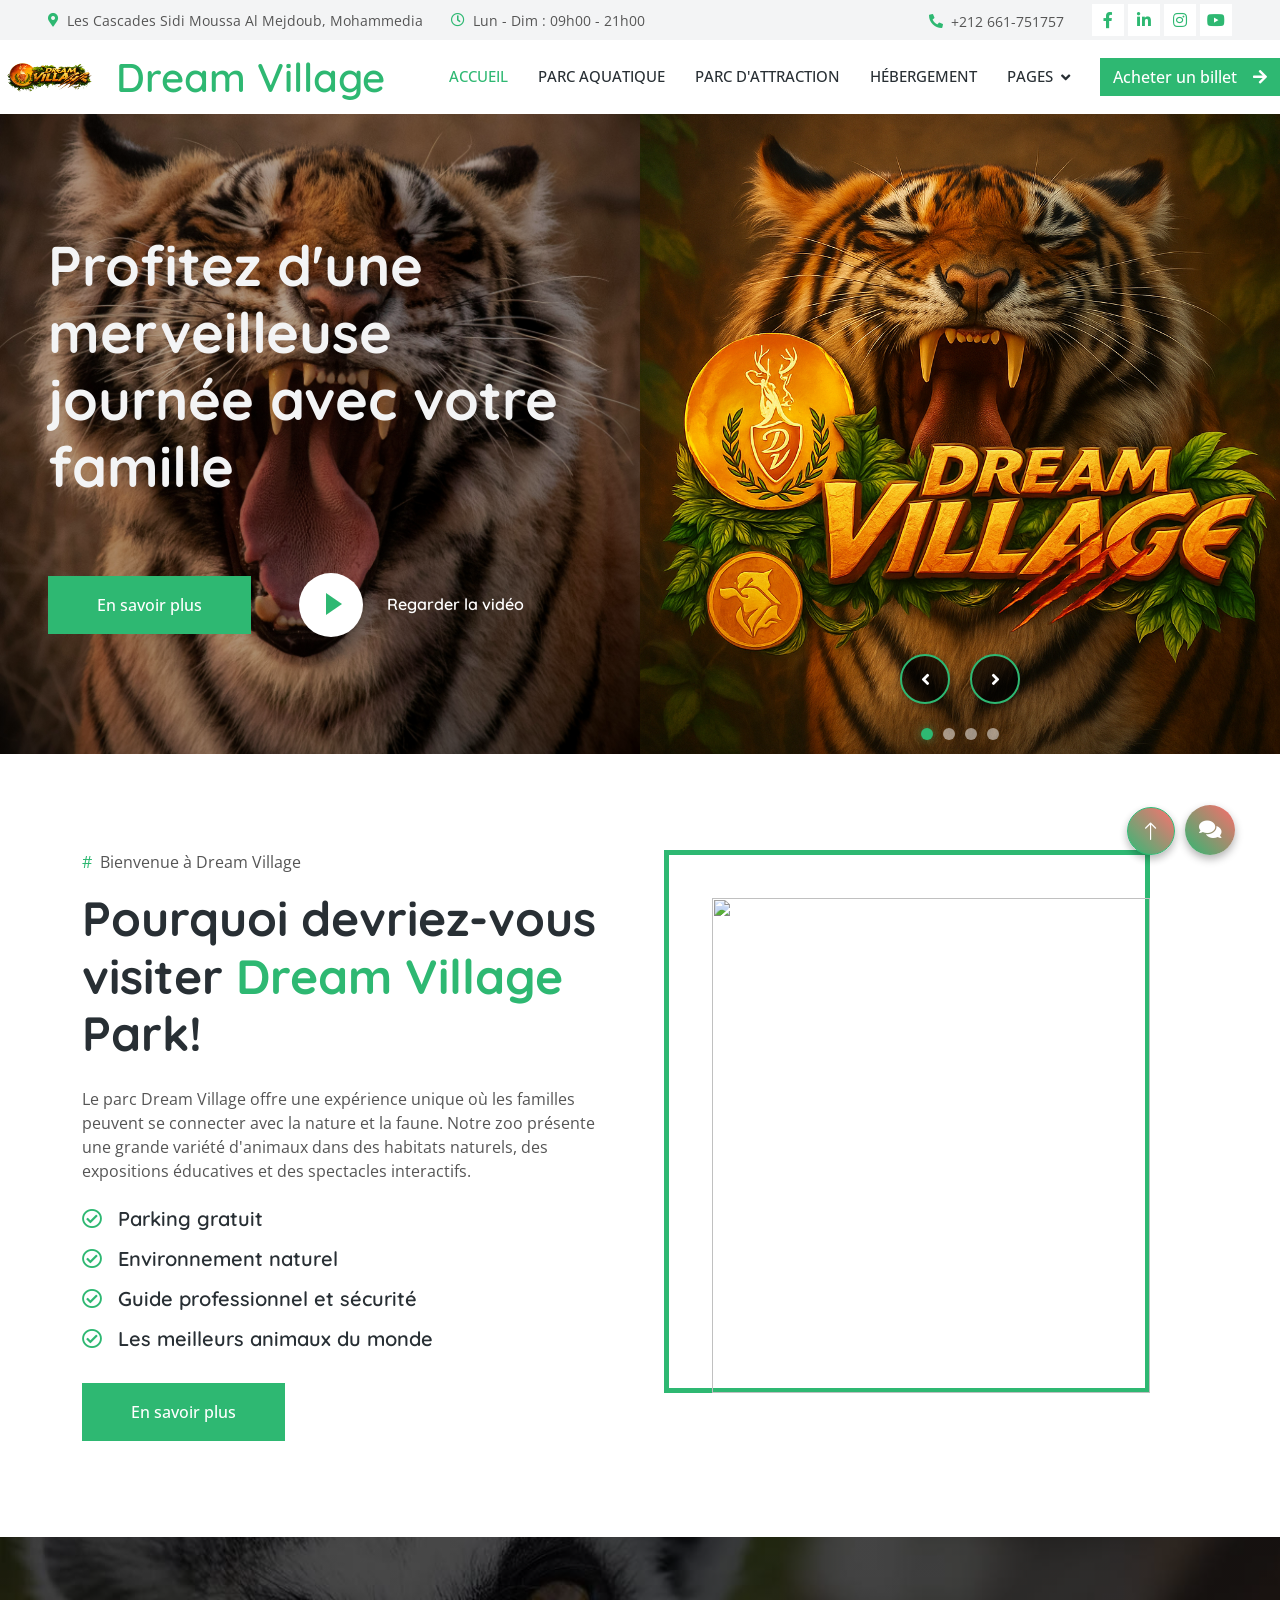
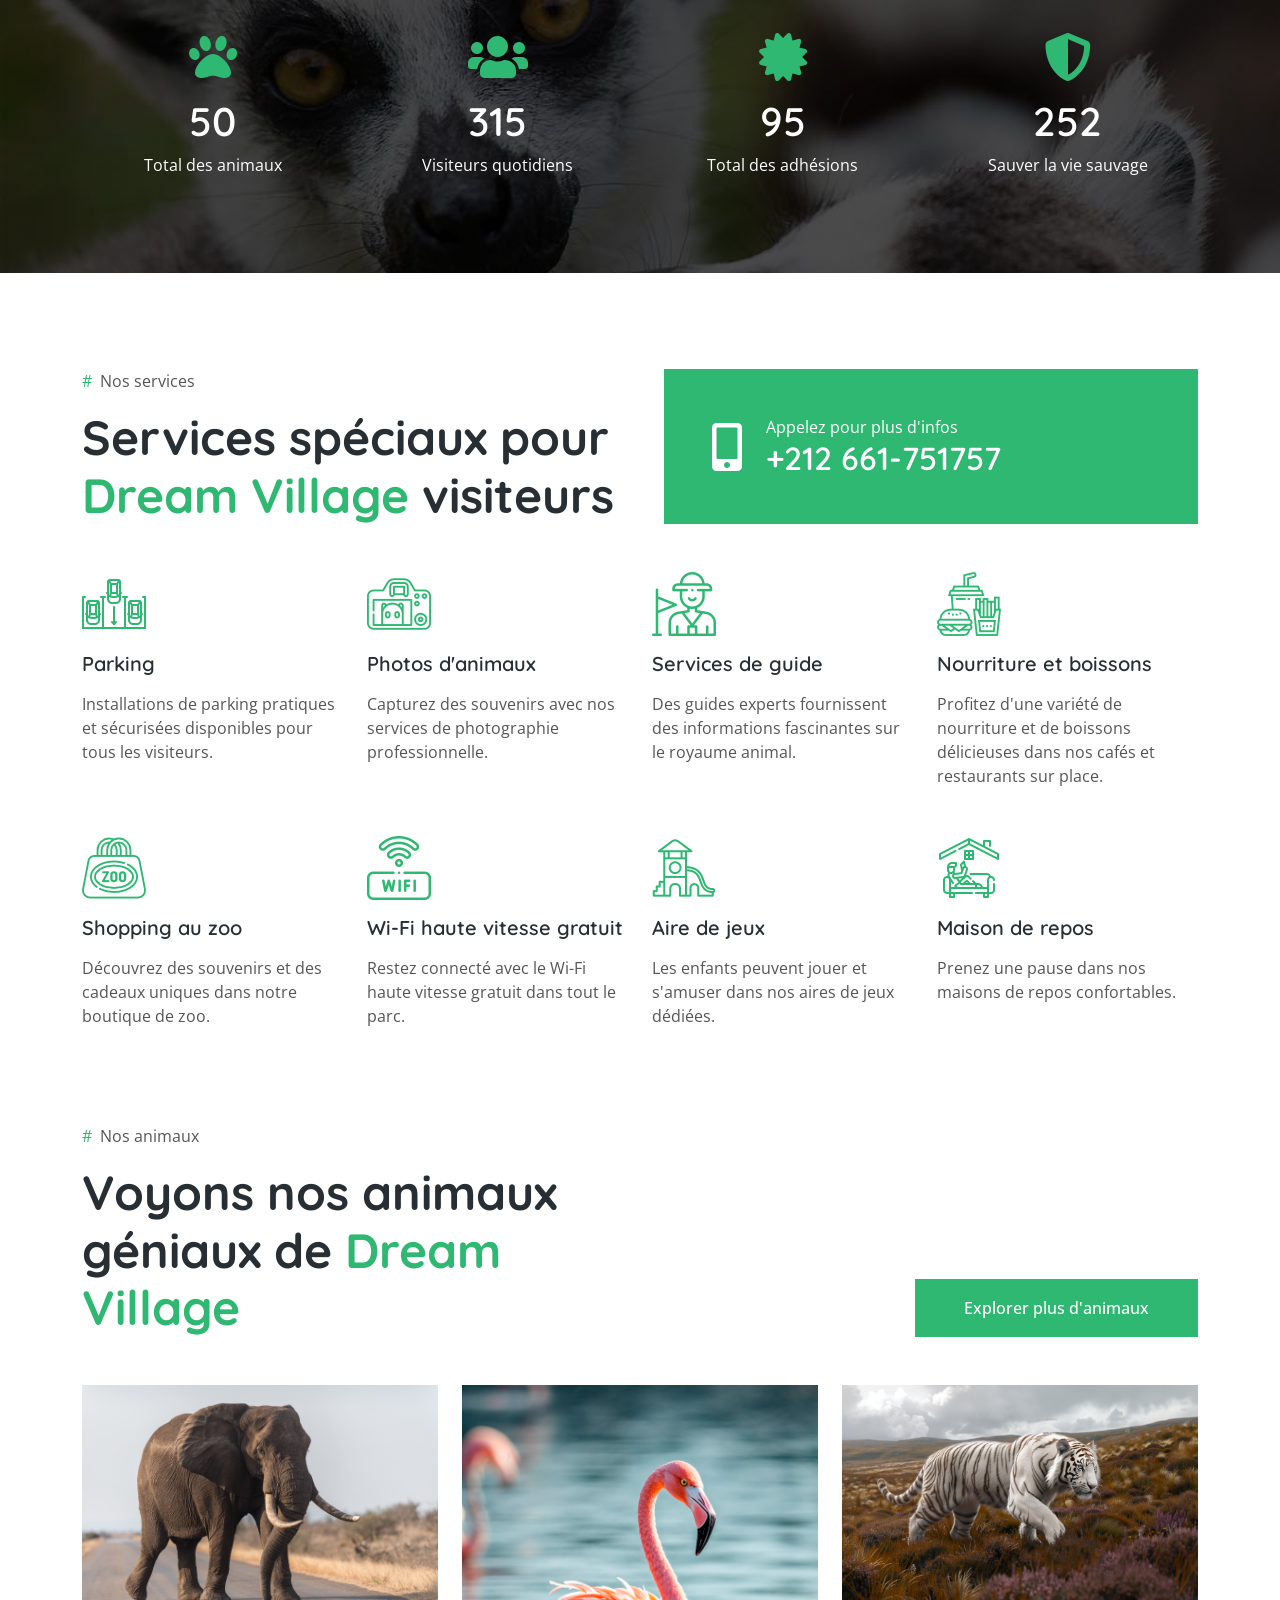
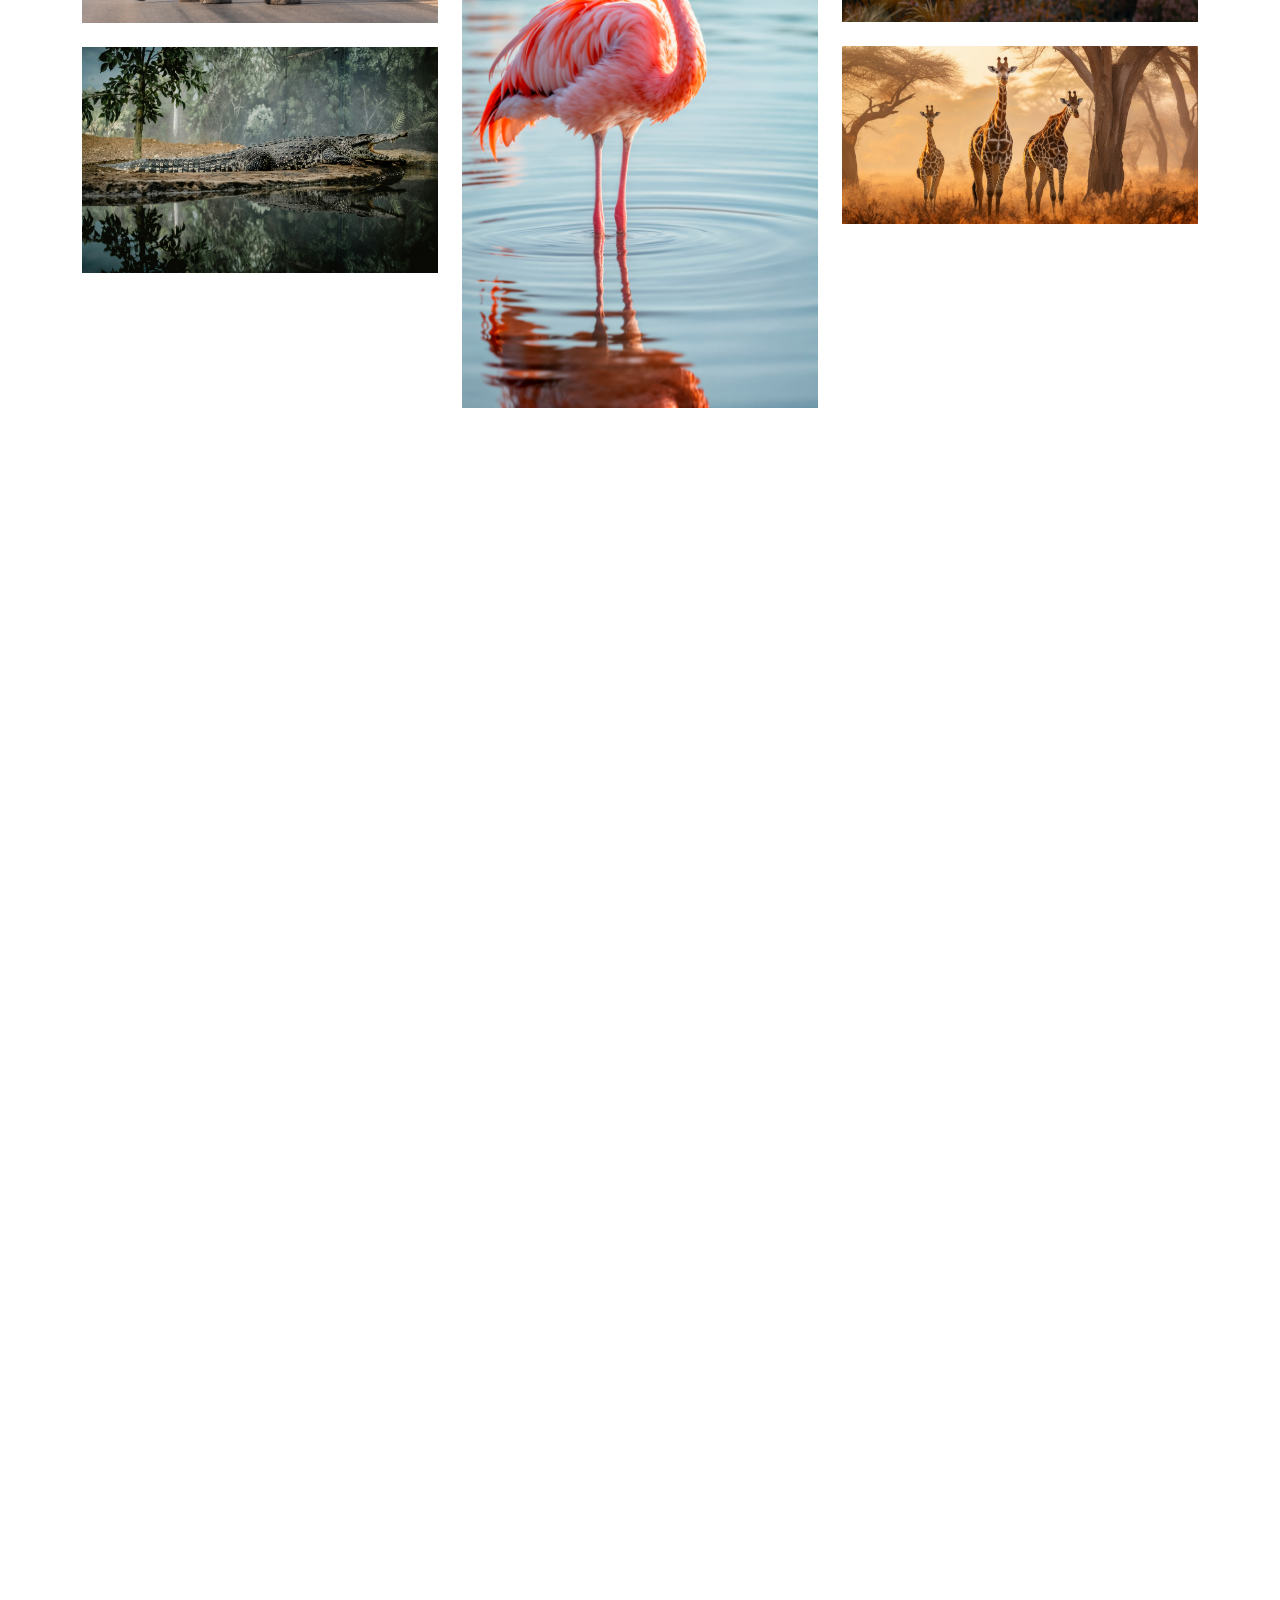
==== commit 81e3572a: "v0.1" ====
--- a/index.html
+++ b/index.html
@@ -78,14 +78,14 @@
             <a class="btn btn-sm-square bg-white text-primary me-1" href="https://web.facebook.com/dreamvillage.ma" target="_blank" rel="noopener"
               ><i class="fab fa-facebook-f"></i
             ></a>
-            <a class="btn btn-sm-square bg-white text-primary me-1" href=""
-              ><i class="fab fa-twitter"></i
-            ></a>
             <a class="btn btn-sm-square bg-white text-primary me-1" href="https://www.linkedin.com/company/parc-zoologique-ain-sebaâ"
               ><i class="fab fa-linkedin-in"></i
             ></a>
-            <a class="btn btn-sm-square bg-white text-primary me-0" href="https://www.instagram.com/direct/inbox/" target="_blank" rel="noopener"
+            <a class="btn btn-sm-square bg-white text-primary me-1" href="https://www.instagram.com/direct/inbox/" target="_blank" rel="noopener"
               ><i class="fab fa-instagram"></i
+            ></a>
+            <a class="btn btn-sm-square bg-white text-primary me-0 youtube-hover" href="https://www.youtube.com/@dreamvillage2335" target="_blank" rel="noopener"
+              ><i class="fab fa-youtube"></i
             ></a>
           </div>
         </div>
@@ -147,7 +147,7 @@
           <div
             class="header-bg h-100 d-flex flex-column justify-content-center p-5"
           >
-            <h1 class="display-4 text-light mb-5">
+            <h1 class="display-4 text-light mb-5" style="font-family: 'Quicksand', cursive;">
               Profitez d'une merveilleuse journée avec votre famille
             </h1>
             <div class="d-flex align-items-center pt-4 animated slideInDown">
@@ -173,11 +173,14 @@
               <img class="img-fluid" src="img/logo:lion.png" alt="" />       
             </div>
             <div class="owl-carousel-item">
-              <img class="img-fluid" src="img/triptych_4k_4096x4096.png" alt="" />
-            </div>
+               <img class="img-fluid" src="img/village .png" alt="" />
+            </div>          
             <div class="owl-carousel-item">
-               <img class="img-fluid" src="img/village .png" alt="" />
-            </div>
+               <img class="img-fluid" src="img/flamigoo.jpg" alt="" />
+            </div>          
+            <div class="owl-carousel-item">
+               <img class="img-fluid" src="img/carousel-2.jpg" alt="" />
+            </div>          
           </div>
         </div>
       </div>
@@ -232,7 +235,7 @@
               <span class="text-primary">Dream Village</span> Park!
             </h1>
             <p class="mb-4">
-              Le parc Dream Village offre une expérience unique où les familles peuvent se connecter avec la nature et la faune. Notre zoo présente une grande variété d'animaux dans des habitats naturels, des expositions éducatives et des spectacles interactifs. Que vous soyez un enfant apprenant la conservation ou un adulte cherchant la relaxation, Dream Village offre une aventure inoubliable pour tous les âges.
+              Le parc Dream Village offre une expérience unique où les familles peuvent se connecter avec la nature et la faune. Notre zoo présente une grande variété d'animaux dans des habitats naturels, des expositions éducatives et des spectacles interactifs. 
             </p>
             <h5 class="mb-3">
               <i class="far fa-check-circle text-primary me-3"></i>Parking gratuit
@@ -336,7 +339,7 @@
             <img class="img-fluid mb-3" src="img/icon/icon-2.png" alt="Icon" />
             <h5 class="mb-3">Parking</h5>
             <span
-              >Installations de parking pratiques et sécurisées disponibles pour tous les visiteurs. Espace ample pour voitures, bus et vélos pour assurer un départ sans souci de votre aventure au zoo.</span
+              >Installations de parking pratiques et sécurisées disponibles pour tous les visiteurs.</span
             >
           </div>
           <div
@@ -346,7 +349,7 @@
             <img class="img-fluid mb-3" src="img/icon/icon-3.png" alt="Icon" />
             <h5 class="mb-3">Photos d'animaux</h5>
             <span
-              >Capturez des souvenirs avec nos services de photographie professionnelle. Obtenez des photos de haute qualité de vous et de votre famille avec les animaux, disponibles à l'achat à la fin de votre visite.</span
+              >Capturez des souvenirs avec nos services de photographie professionnelle.</span
             >
           </div>
           <div
@@ -356,7 +359,7 @@
             <img class="img-fluid mb-3" src="img/icon/icon-4.png" alt="Icon" />
             <h5 class="mb-3">Services de guide</h5>
             <span
-              >Des guides experts fournissent des informations fascinantes sur le royaume animal. Rejoignez nos visites guidées pour en apprendre davantage sur les efforts de conservation et les comportements des animaux auprès du personnel compétent.</span
+              >Des guides experts fournissent des informations fascinantes sur le royaume animal. </span
             >
           </div>
           <div
@@ -366,7 +369,7 @@
             <img class="img-fluid mb-3" src="img/icon/icon-5.png" alt="Icon" />
             <h5 class="mb-3">Nourriture et boissons</h5>
             <span
-              >Profitez d'une variété de nourriture et de boissons délicieuses dans nos cafés et restaurants sur place. Des collations rapides aux repas complets, nous répondons à tous les besoins alimentaires dans un environnement familial.</span
+              >Profitez d'une variété de nourriture et de boissons délicieuses dans nos cafés et restaurants sur place.</span
             >
           </div>
           <div
@@ -376,7 +379,7 @@
             <img class="img-fluid mb-3" src="img/icon/icon-6.png" alt="Icon" />
             <h5 class="mb-3">Shopping au zoo</h5>
             <span
-              >Découvrez des souvenirs et des cadeaux uniques dans notre boutique de zoo. Trouvez des jouets, des livres et des articles à thème animal pour vous souvenir de votre visite à Dream Village Park.</span
+              >Découvrez des souvenirs et des cadeaux uniques dans notre boutique de zoo. </span
             >
           </div>
           <div
@@ -386,7 +389,7 @@
             <img class="img-fluid mb-3" src="img/icon/icon-7.png" alt="Icon" />
             <h5 class="mb-3">Wi-Fi haute vitesse gratuit</h5>
             <span
-              >Restez connecté avec le Wi-Fi haute vitesse gratuit dans tout le parc. Partagez vos expériences sur les réseaux sociaux ou naviguez sur le web tout en profitant des expositions.</span
+              >Restez connecté avec le Wi-Fi haute vitesse gratuit dans tout le parc. </span
             >
           </div>
           <div
@@ -396,7 +399,7 @@
             <img class="img-fluid mb-3" src="img/icon/icon-8.png" alt="Icon" />
             <h5 class="mb-3">Aire de jeux</h5>
             <span
-              >Les enfants peuvent jouer et s'amuser dans nos aires de jeux dédiées. Des espaces sûrs et engageants conçus pour les enfants de tous âges afin de dépenser leur énergie.</span
+              >Les enfants peuvent jouer et s'amuser dans nos aires de jeux dédiées. </span
             >
           </div>
           <div
@@ -406,7 +409,7 @@
             <img class="img-fluid mb-3" src="img/icon/icon-9.png" alt="Icon" />
             <h5 class="mb-3">Maison de repos</h5>
             <span
-              >Prenez une pause dans nos maisons de repos confortables. Détendez-vous avec des zones assises, de l'ombre et des rafraîchissements pour vous recharger pendant votre exploration du zoo.</span
+              >Prenez une pause dans nos maisons de repos confortables. </span
             >
           </div>
         </div>
@@ -752,7 +755,7 @@
               <i class="fa fa-envelope me-3"></i>contact@dreamvillage.ma
             </p>
             <div class="d-flex pt-2">
-              <a class="btn btn-outline-light btn-social" href="" ><i class="fab fa-twitter"></i></a>
+              
               <a class="btn btn-outline-light btn-social" href="https://web.facebook.com/dreamvillage.ma" target="_blank" rel="noopener"><i class="fab fa-facebook-f"></i></a>
               <a class="btn btn-outline-light btn-social" href="https://www.instagram.com/direct/inbox/" target="_blank" rel="noopener"><i class="fab fa-instagram"></i></a>
               <a class="btn btn-outline-light btn-social" href="https://www.youtube.com/@dreamvillage2335" target="_blank" rel="noopener"><i class="fab fa-youtube"></i></a>
@@ -800,18 +803,35 @@
             <div class="col-md-6 text-center text-md-start mb-3 mb-md-0">
               &copy; <a class="border-bottom" href="#">DREAM VILLAGE</a>, Tous droits réservés.
             </div>
-            <div class="col-md-6 text-center text-md-end">
-              <!--/*** This template is free as long as you keep the footer author’s credit link/attribution link/backlink. If you'd like to use the template without the footer author’s credit link/attribution link/backlink, you can purchase the Credit Removal License from "https://htmlcodex.com/credit-removal". Thank you for your support. ***/-->
-              Conçu par
-              <a class="border-bottom" href="https://htmlcodex.com">HTML Codex</a>
-              <br />Distribué par :
-              <a href="https://themewagon.com" target="_blank">ThemeWagon</a>
-            </div>
           </div>
         </div>
       </div>
     </div>
     <!-- Footer End -->
+
+    <!-- Chat Modal -->
+    <div class="modal fade" id="chatModal" tabindex="-1" aria-labelledby="chatModalLabel" aria-hidden="true">
+      <div class="modal-dialog modal-dialog-centered">
+        <div class="modal-content">
+          <div class="modal-header">
+            <h5 class="modal-title" id="chatModalLabel">ZooBot Chat</h5>
+            <button type="button" class="btn-close" data-bs-dismiss="modal" aria-label="Close"></button>
+          </div>
+          <div class="modal-body">
+            <div id="chat-container" style="border: 1px solid #ccc; height: 300px; overflow-y: auto; padding: 10px; background-color: white;"></div>
+            <div id="input-container" style="display: flex; margin-top: 10px;">
+              <input type="text" id="message-input" placeholder="Type your message..." style="flex: 1; padding: 10px; border: 1px solid #ccc; border-radius: 5px 0 0 5px;">
+              <button id="send-button" style="padding: 10px 20px; background-color: #4CAF50; color: white; border: none; border-radius: 0 5px 5px 0; cursor: pointer;">Send</button>
+            </div>
+          </div>
+        </div>
+      </div>
+    </div>
+
+    <!-- Chat Toggle -->
+    <a href="#" class="chat-toggle" data-bs-toggle="modal" data-bs-target="#chatModal">
+      <i class="fas fa-comments"></i>
+    </a>
 
     <!-- Back to Top -->
     <a href="#" class="btn btn-lg btn-primary btn-lg-square back-to-top"
@@ -830,5 +850,71 @@
 
     <!-- Template Javascript -->
     <script src="js/main.js"></script>
+
+    <!-- Chat Script -->
+    <script>
+        const conversation = [];
+        const chatContainer = document.getElementById('chat-container');
+        const messageInput = document.getElementById('message-input');
+        const sendButton = document.getElementById('send-button');
+
+        function addMessage(message, sender) {
+            const messageDiv = document.createElement('div');
+            messageDiv.className = `message ${sender}`;
+            messageDiv.textContent = message;
+            chatContainer.appendChild(messageDiv);
+            chatContainer.scrollTop = chatContainer.scrollHeight;
+        }
+
+        async function sendMessage() {
+            const userMessage = messageInput.value.trim();
+            if (!userMessage) return;
+
+            addMessage(userMessage, 'user');
+            messageInput.value = '';
+
+            conversation.push({ role: "user", content: userMessage });
+
+            try {
+                const response = await fetch("http://localhost:11434/api/chat", {
+                    method: "POST",
+                    headers: { "Content-Type": "application/json" },
+                    body: JSON.stringify({
+                        model: "llama3",
+                        messages: conversation,
+                        stream: false
+                    })
+                });
+
+                if (!response.ok) {
+                    throw new Error("Ollama not running");
+                }
+
+                const data = await response.json();
+                const botMessage = data.message.content;
+
+                addMessage(botMessage, 'bot');
+                conversation.push({ role: "assistant", content: botMessage });
+
+            } catch (error) {
+                addMessage(
+                    "ZooBot is offline. Please make sure Ollama is running on this computer.",
+                    "bot"
+                );
+                console.error(error);
+            }
+        }
+
+        sendButton.addEventListener('click', sendMessage);
+        messageInput.addEventListener('keypress', (e) => {
+            if (e.key === 'Enter') sendMessage();
+        });
+
+        // Initialize with greeting
+        addMessage(
+            "Hello! I'm ZooBot 🦁 Ask me anything about Dream Village Zoo.",
+            "bot"
+        );
+    </script>
   </body>
 </html>
--- a/css/style.css
+++ b/css/style.css
@@ -8,9 +8,69 @@
 .back-to-top {
     position: fixed;
     display: none;
+    right: 105px;
+    bottom: 45px;
+    z-index: 99;
+    width: 50px;
+    height: 50px;
+    border-radius: 50%;
+    background: linear-gradient(45deg, var(--primary), #ff6b6b);
+    color: white;
+    display: flex;
+    align-items: center;
+    justify-content: center;
+    font-size: 20px;
+    box-shadow: 0 4px 8px rgba(0,0,0,0.3);
+    transition: .3s;
+}
+
+.back-to-top:hover {
+    transform: scale(1.1);
+    box-shadow: 0 6px 12px rgba(0,0,0,0.4);
+}
+
+.chat-toggle {
+    position: fixed;
     right: 45px;
     bottom: 45px;
     z-index: 99;
+    width: 50px;
+    height: 50px;
+    border-radius: 50%;
+    background: linear-gradient(45deg, var(--primary), #ff6b6b);
+    color: white;
+    display: flex;
+    align-items: center;
+    justify-content: center;
+    font-size: 20px;
+    box-shadow: 0 4px 8px rgba(0,0,0,0.3);
+    transition: .3s;
+}
+
+.chat-toggle:hover {
+    transform: scale(1.1);
+    box-shadow: 0 6px 12px rgba(0,0,0,0.4);
+}
+
+.message {
+    margin-bottom: 10px;
+    padding: 8px;
+    border-radius: 5px;
+}
+
+.user {
+    background-color: #e3f2fd;
+    text-align: right;
+}
+
+.bot {
+    background-color: #f5f5f5;
+}
+
+.youtube-hover:hover {
+    transform: scale(1.1);
+    background-color: var(--primary) !important;
+    color: white !important;
 }
 
 
@@ -241,9 +301,9 @@
 
 .header-carousel .owl-nav {
     position: absolute;
-    width: 200px;
-    height: 40px;
-    bottom: 30px;
+    width: 120px;
+    height: 50px;
+    bottom: 50px;
     left: 50%;
     transform: translateX(-50%);
     display: flex;
@@ -252,28 +312,32 @@
 
 .header-carousel .owl-nav .owl-prev,
 .header-carousel .owl-nav .owl-next {
-    width: 40px;
-    height: 40px;
+    width: 50px;
+    height: 50px;
     display: flex;
     align-items: center;
     justify-content: center;
     color: #FFFFFF;
-    background: transparent;
-    border: 1px solid #FFFFFF;
-    font-size: 22px;
-    transition: .5s;
+    background: rgba(0, 0, 0, 0.7);
+    border: 2px solid var(--primary);
+    border-radius: 50%;
+    font-size: 18px;
+    transition: .3s;
+    box-shadow: 0 4px 8px rgba(0,0,0,0.3);
 }
 
 .header-carousel .owl-nav .owl-prev:hover,
 .header-carousel .owl-nav .owl-next:hover {
-    background: var(--primary);
-    border-color: var(--primary);
+    background: rgba(0, 0, 0, 0.9);
+    border-color: #4CAF50;
+    transform: translateY(-2px);
+    box-shadow: 0 6px 12px rgba(0,0,0,0.4);
 }
 
 .header-carousel .owl-dots {
     position: absolute;
-    height: 45px;
-    bottom: 30px;
+    height: 20px;
+    bottom: 10px;
     left: 50%;
     transform: translateX(-50%);
     display: flex;
@@ -285,27 +349,18 @@
     position: relative;
     display: inline-block;
     margin: 0 5px;
-    width: 15px;
-    height: 15px;
-    background: transparent;
-    border: 1px solid #FFFFFF;
-    transition: .5s;
-}
-
-.header-carousel .owl-dot::after {
-    position: absolute;
-    content: "";
-    width: 5px;
-    height: 5px;
-    top: 4px;
-    left: 4px;
-    background: #FFFFFF;
-    border-radius: 5px;
+    width: 12px;
+    height: 12px;
+    background: rgba(255, 255, 255, 0.5);
+    border-radius: 50%;
+    transition: .3s;
+    cursor: pointer;
 }
 
 .header-carousel .owl-dot.active {
     background: var(--primary);
-    border-color: var(--primary);
+    height: 12px;
+    box-shadow: 0 0 10px rgba(46, 184, 114, 0.5);
 }
 
 .breadcrumb-item + .breadcrumb-item::before {
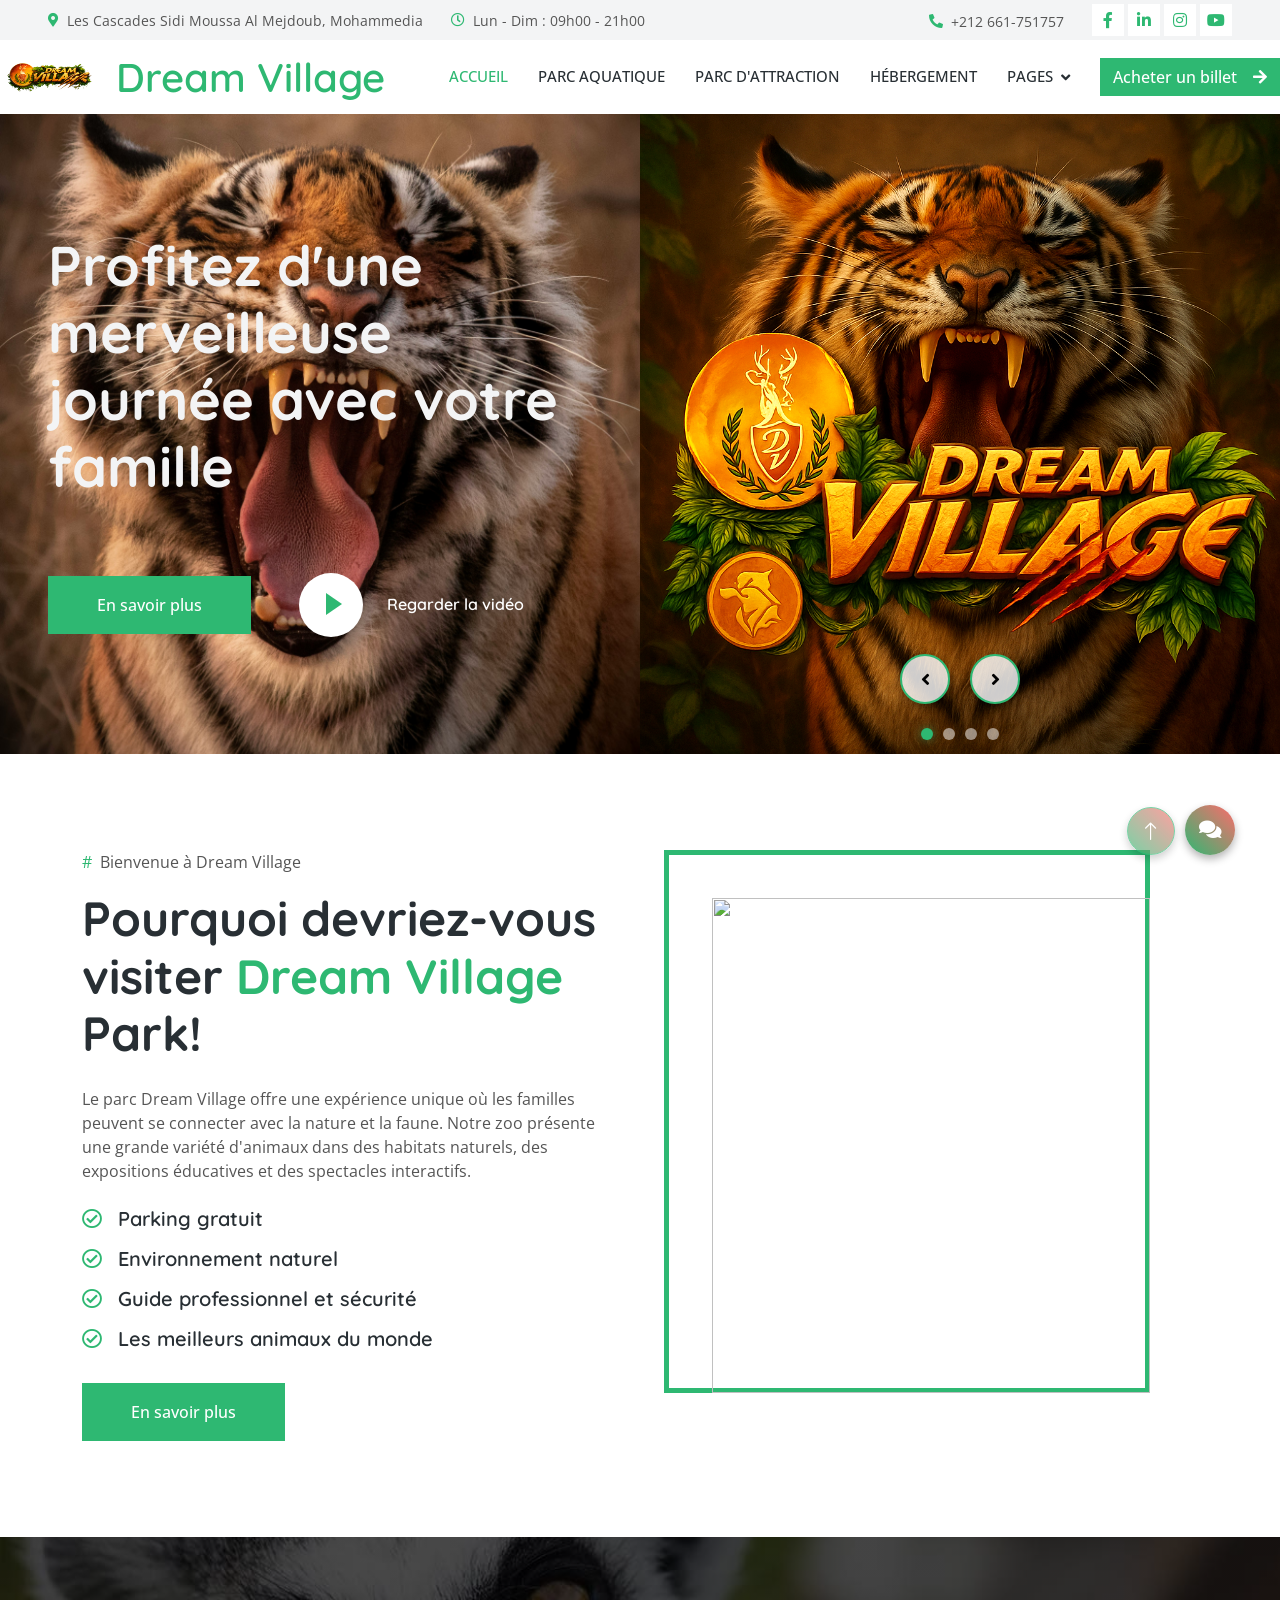
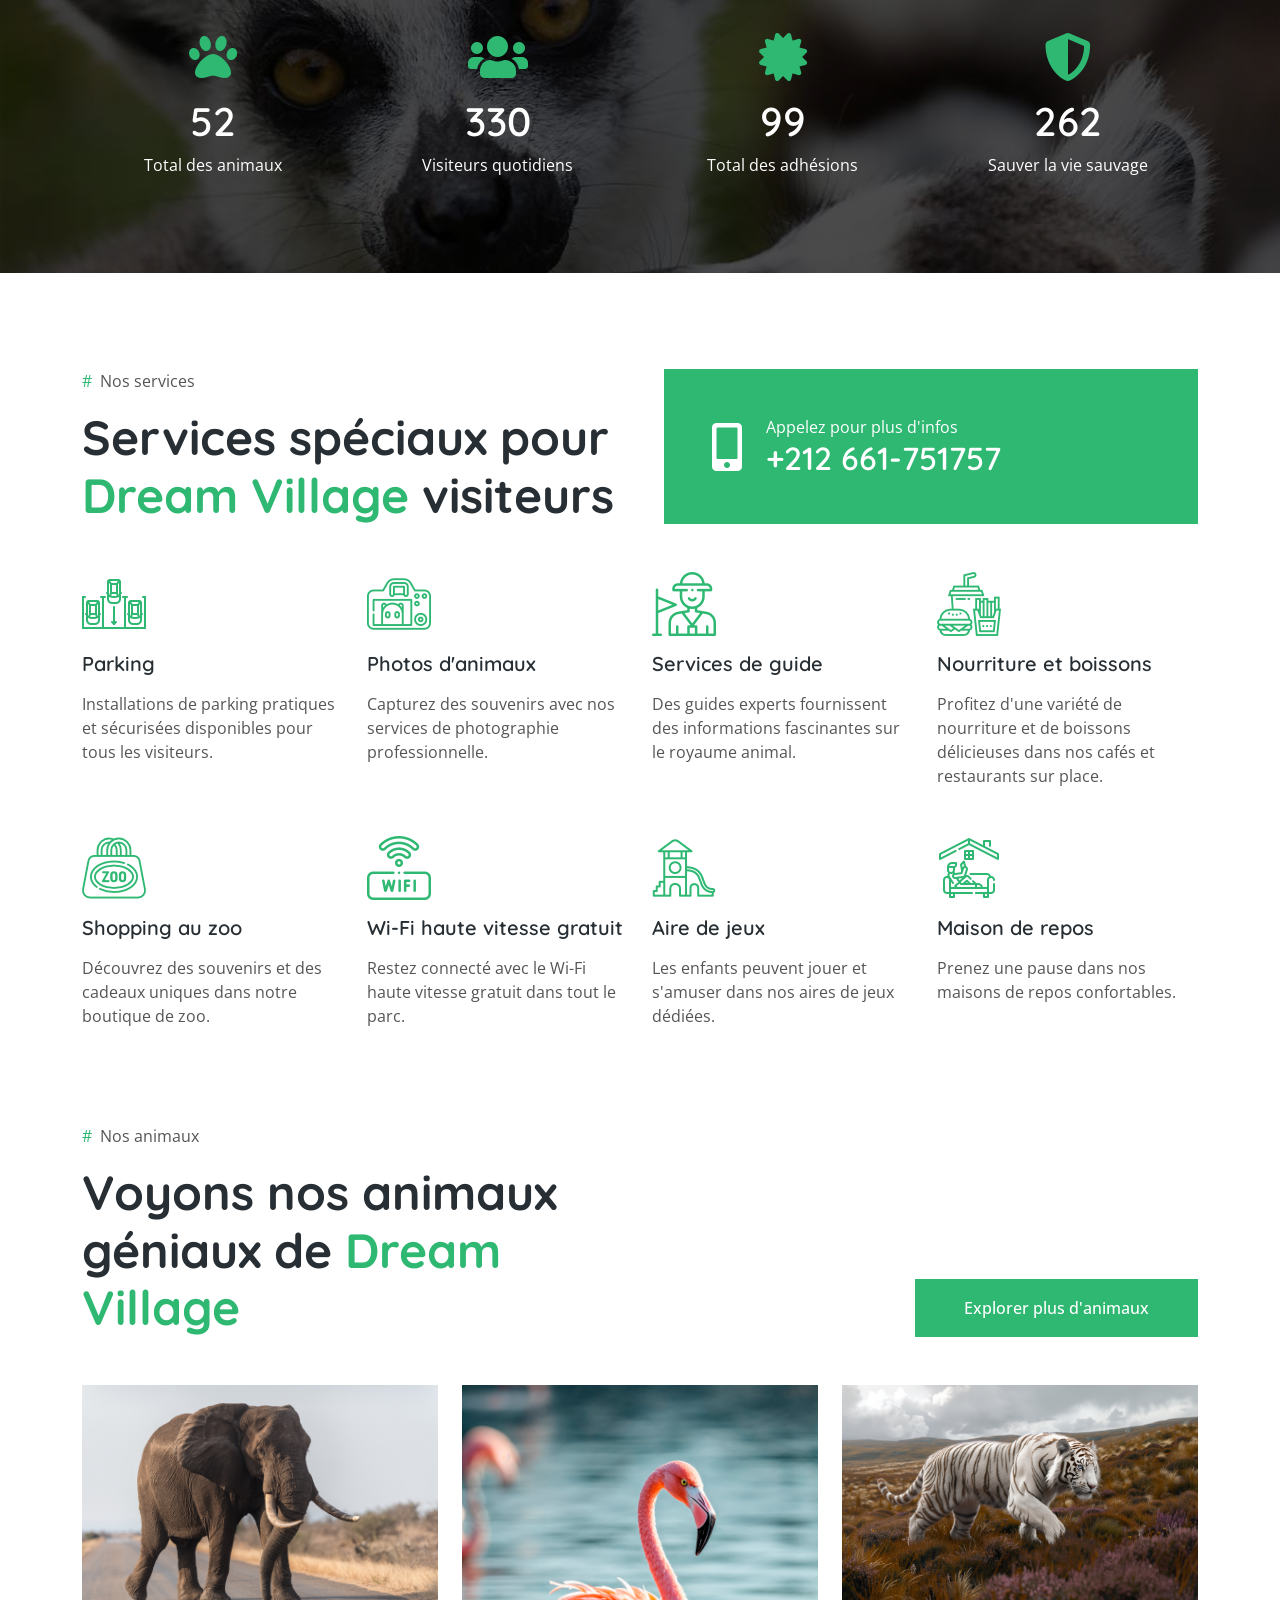
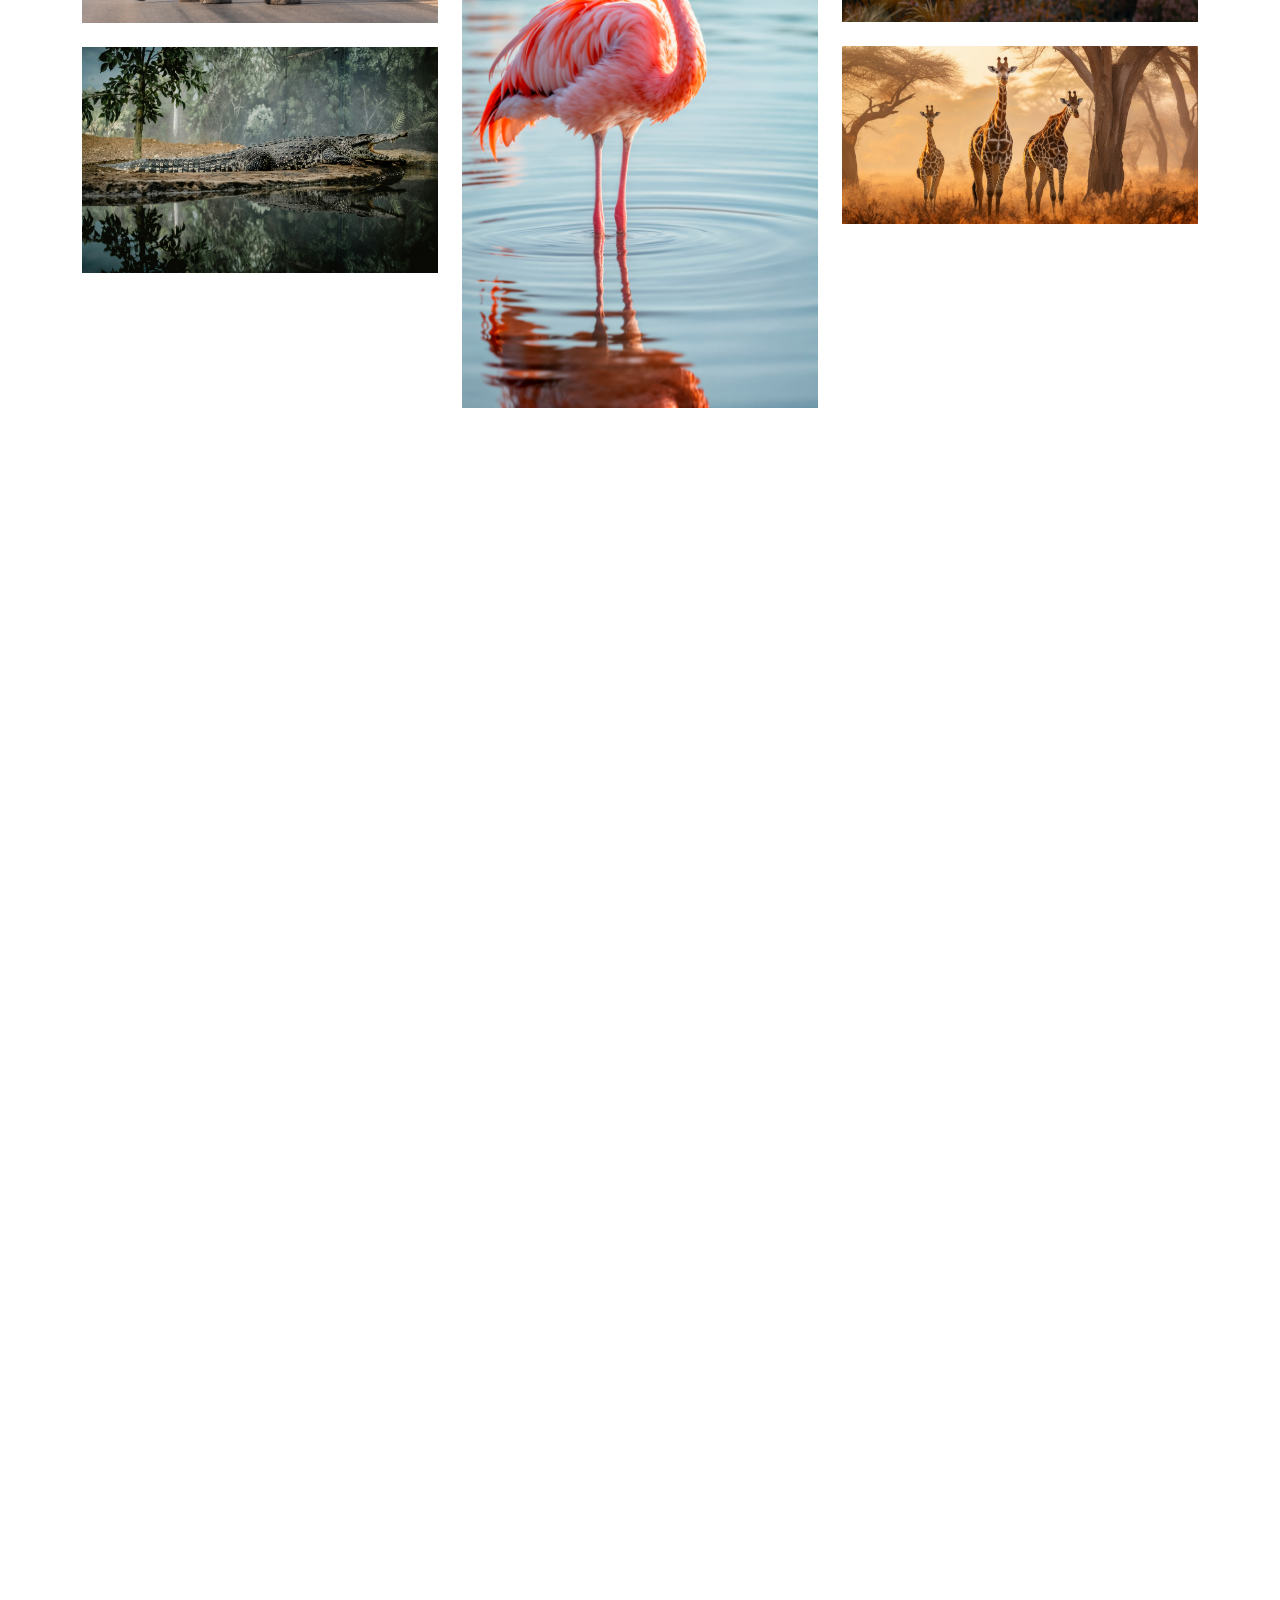
==== commit d1becbba: "Add navbar background image" ====
--- a/index.html
+++ b/index.html
@@ -95,7 +95,7 @@
 
     <!-- Navbar Start -->
     <nav
-      class="navbar navbar-expand-lg bg-transparent navbar-light sticky-top py-lg-0 p-0 wow fadeIn"
+      class="navbar navbar-expand-lg bg-transparent navbar-light py-lg-0 p-0 wow fadeIn"
       data-wow-delay="0.1s"
     >
       <a href="index.html" class="navbar-brand p-0">
--- a/css/style.css
+++ b/css/style.css
@@ -203,7 +203,7 @@
 
 /*** Header ***/
 .header-bg {
-    background: linear-gradient(rgba(0, 0, 0, .3), rgba(0, 0, 0, .3)), url(../img/tiger.jpg) center center no-repeat;
+    background: url(../img/tiger.jpg) center center no-repeat;
     background-size: cover;
 }
 
@@ -317,8 +317,8 @@
     display: flex;
     align-items: center;
     justify-content: center;
-    color: #FFFFFF;
-    background: rgba(0, 0, 0, 0.7);
+    color: #000000;
+    background: rgba(255, 255, 255, 0.8);
     border: 2px solid var(--primary);
     border-radius: 50%;
     font-size: 18px;
@@ -328,8 +328,9 @@
 
 .header-carousel .owl-nav .owl-prev:hover,
 .header-carousel .owl-nav .owl-next:hover {
-    background: rgba(0, 0, 0, 0.9);
+    background: var(--primary);
     border-color: #4CAF50;
+    color: #FFFFFF;
     transform: translateY(-2px);
     box-shadow: 0 6px 12px rgba(0,0,0,0.4);
 }
@@ -361,6 +362,12 @@
     background: var(--primary);
     height: 12px;
     box-shadow: 0 0 10px rgba(46, 184, 114, 0.5);
+}
+
+.header-carousel img {
+    image-rendering: -webkit-optimize-contrast;
+    image-rendering: crisp-edges;
+    filter: contrast(1.1);
 }
 
 .breadcrumb-item + .breadcrumb-item::before {
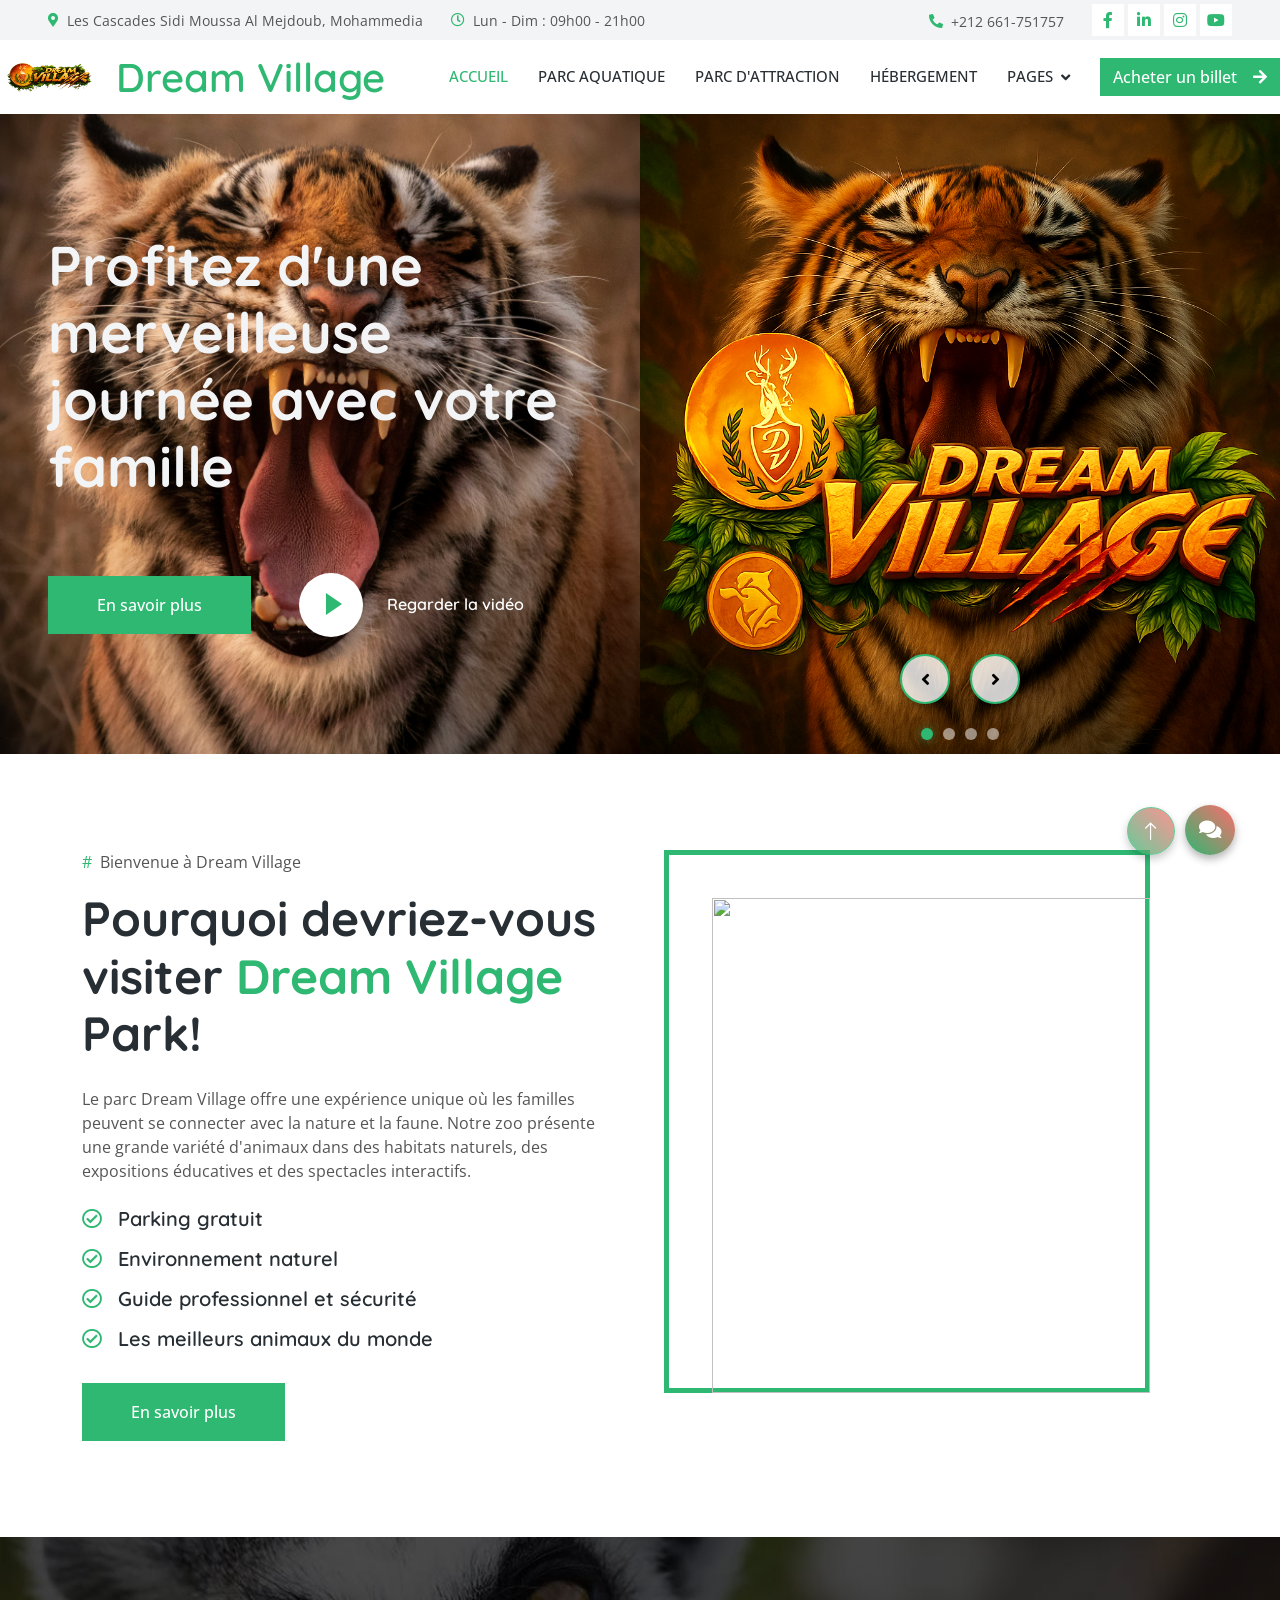
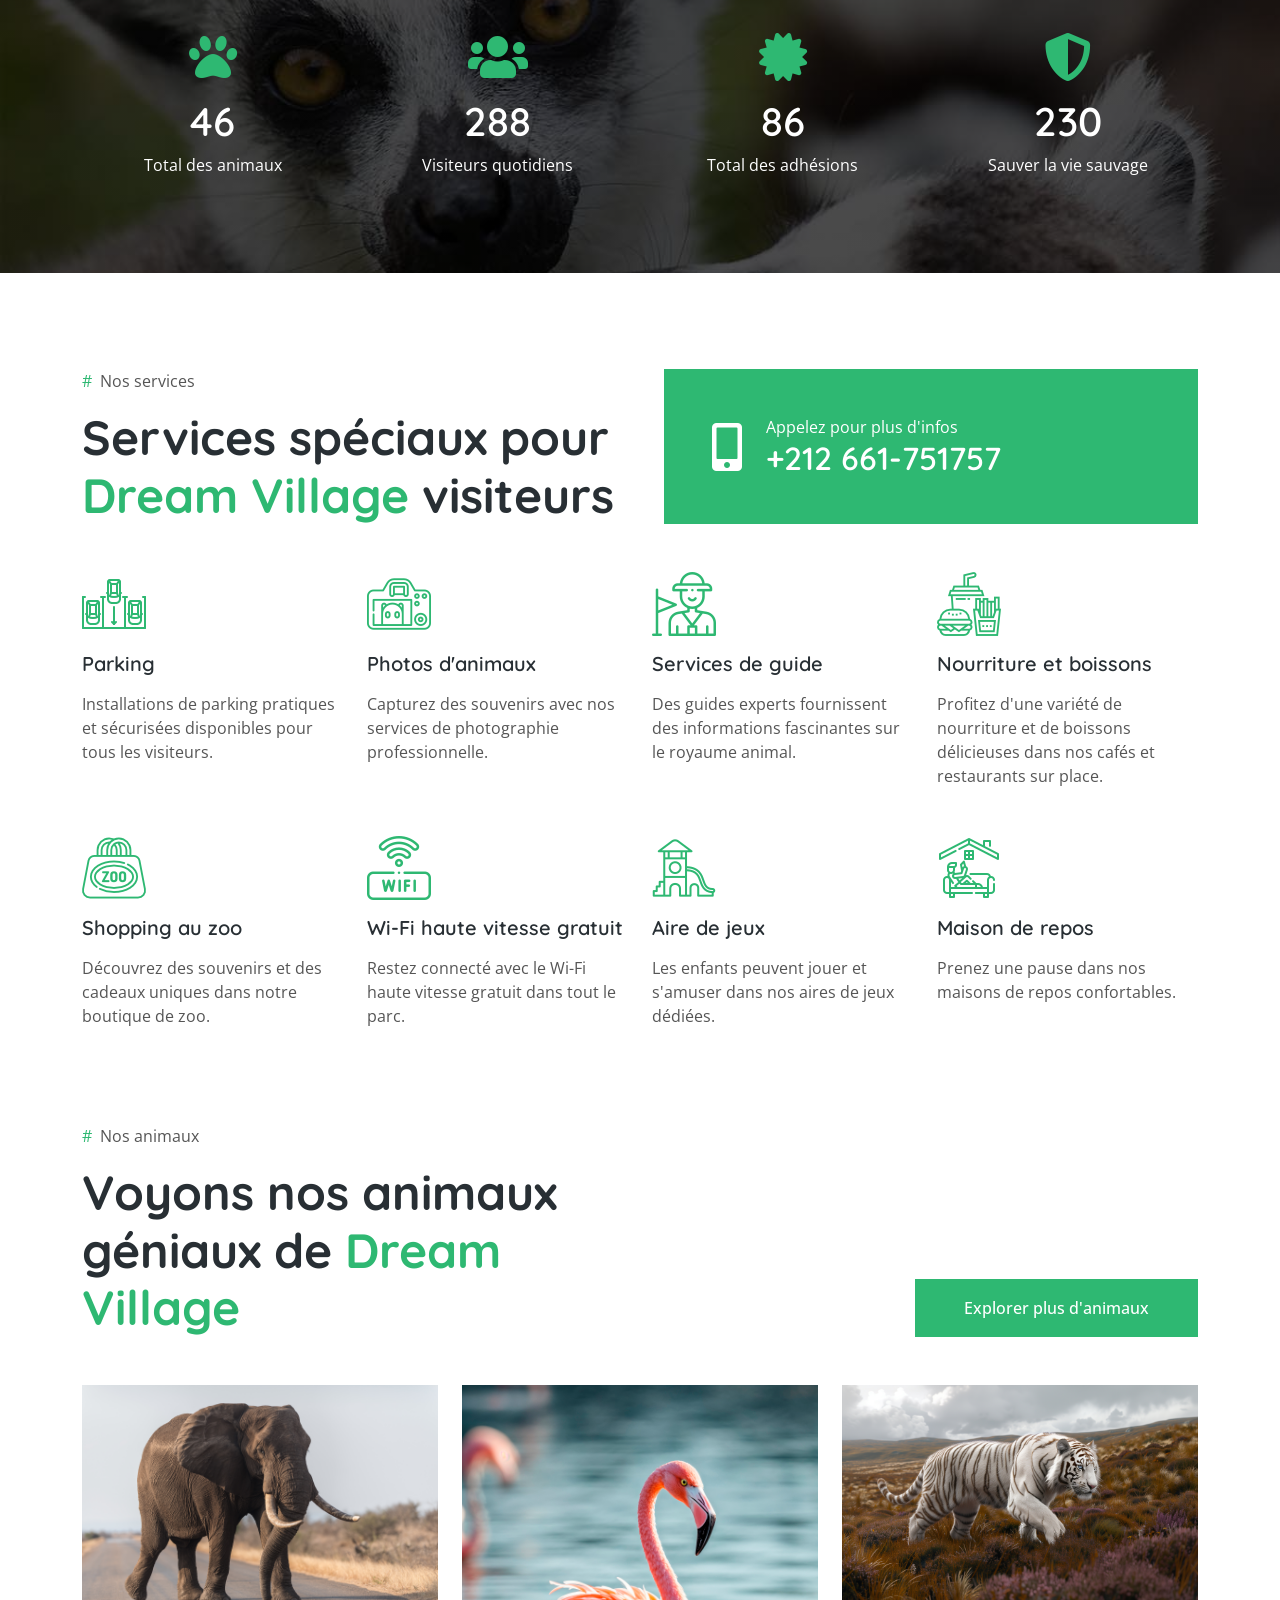
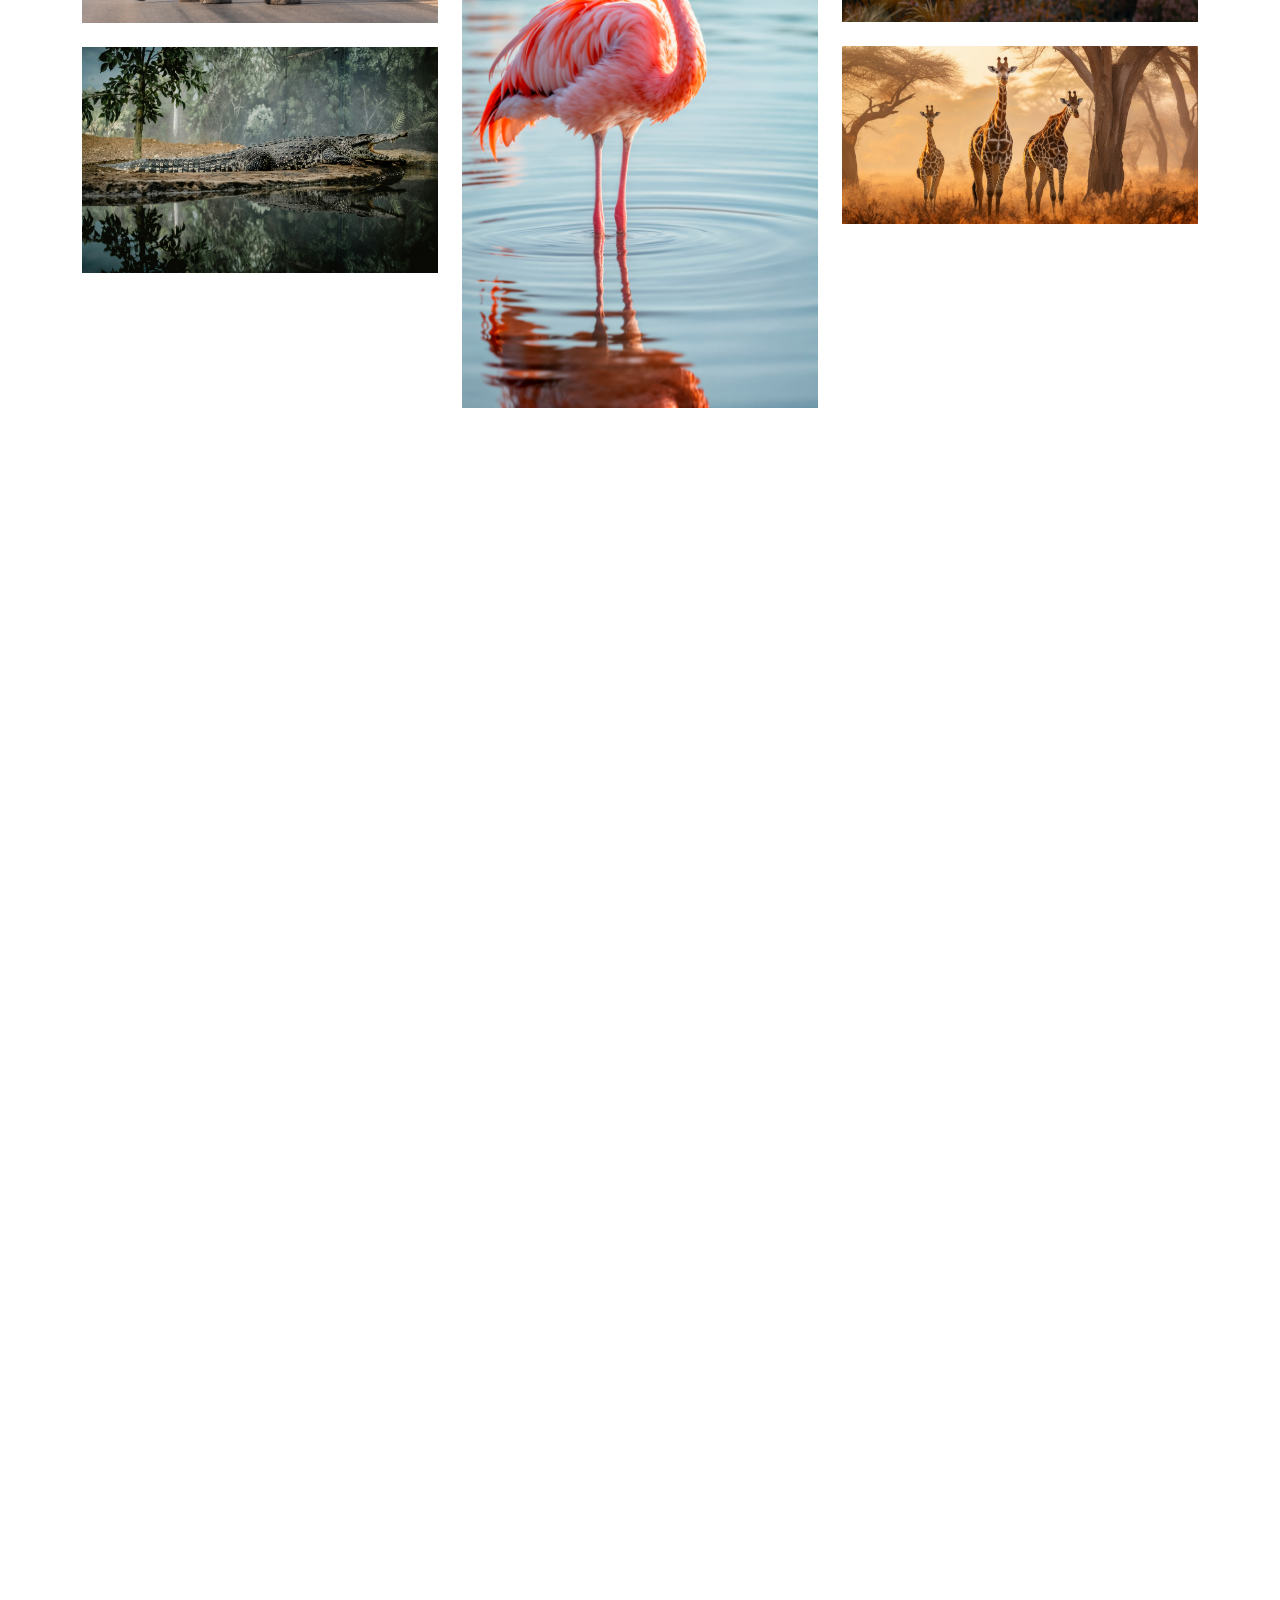
==== commit 6e8b97d2: "Optimize chatbot: switch to llama2 model and limit responses to 50 tokens for faster performance" ====
--- a/index.html
+++ b/index.html
@@ -628,7 +628,7 @@
               <img class="img-fluid" src="img/animal-lg-1.jpg" alt="" />
               <h1 class="display-1">01</h1>
               <h4 class="text-white mb-3">Populaire</h4>
-              <h3 class="text-primary mb-4">800  DH</h3>
+              <h3 class="text-primary mb-4">499  DH</h3>
               <p><i class="fa fa-check text-primary me-3"></i>10% de réduction</p>
               <p>
                 <i class="fa fa-check text-primary me-3"></i>2 adultes et 2 enfants
@@ -644,7 +644,7 @@
               <img class="img-fluid" src="img/animal-lg-2.jpg" alt="" />
               <h1 class="display-1">02</h1>
               <h4 class="text-white mb-3">Standard</h4>
-              <h3 class="text-primary mb-4">1000 DH</h3>
+              <h3 class="text-primary mb-4">799 DH</h3>
               <p><i class="fa fa-check text-primary me-3"></i>15% de réduction</p>
               <p>
                 <i class="fa fa-check text-primary me-3"></i>4 adultes et 4 enfants
@@ -660,7 +660,7 @@
               <img class="img-fluid" src="img/animal-lg-3.jpg" alt="" />
               <h1 class="display-1">03</h1>
               <h4 class="text-white mb-3">Premium</h4>
-              <h3 class="text-primary mb-4">1499 DH</h3>
+              <h3 class="text-primary mb-4">799 DH</h3>
               <p><i class="fa fa-check text-primary me-3"></i>20% de réduction</p>
               <p>
                 <i class="fa fa-check text-primary me-3"></i>4 adultes et 4 enfants
@@ -699,7 +699,7 @@
               <p>
                 Visiter Dream Village a été une expérience incroyable pour ma famille. Les animaux étaient si bien soignés, et les expositions étaient éducatives et amusantes. Nous avons appris beaucoup sur la conservation de la faune. Hautement recommandé !
               </p>
-              <h5 class="mb-1">John Doe</h5>
+              <h5 class="mb-1">Jasmin Dor</h5>
               <span class="fst-italic">Enseignant</span>
             </div>
           </div>
@@ -725,9 +725,9 @@
             />
             <div class="testimonial-text rounded text-center p-4">
               <p>
-                Le parc Dream Village a dépassé nos attentes. Les installations sont propres, la nourriture est excellente, et les animaux sont les stars. Nous avons hâte de revenir pour une autre visite !
+                حديقة دريم فيليدج فاقت توقعاتنا. المرافق نظيفة،some  الطعام ممتاز، والحيوانات هي النجوم. نتطلع للعودة لزيارة أخرى!
               </p>
-              <h5 class="mb-1">Mike Johnson</h5>
+              <h5 class="mb-1">Ali Chihab</h5>
               <span class="fst-italic">Photographe</span>
             </div>
           </div>
@@ -880,9 +880,10 @@
                     method: "POST",
                     headers: { "Content-Type": "application/json" },
                     body: JSON.stringify({
-                        model: "llama3",
+                        model: "llama2",
                         messages: conversation,
-                        stream: false
+                        stream: false,
+                        options: { num_predict: 50 }
                     })
                 });
 
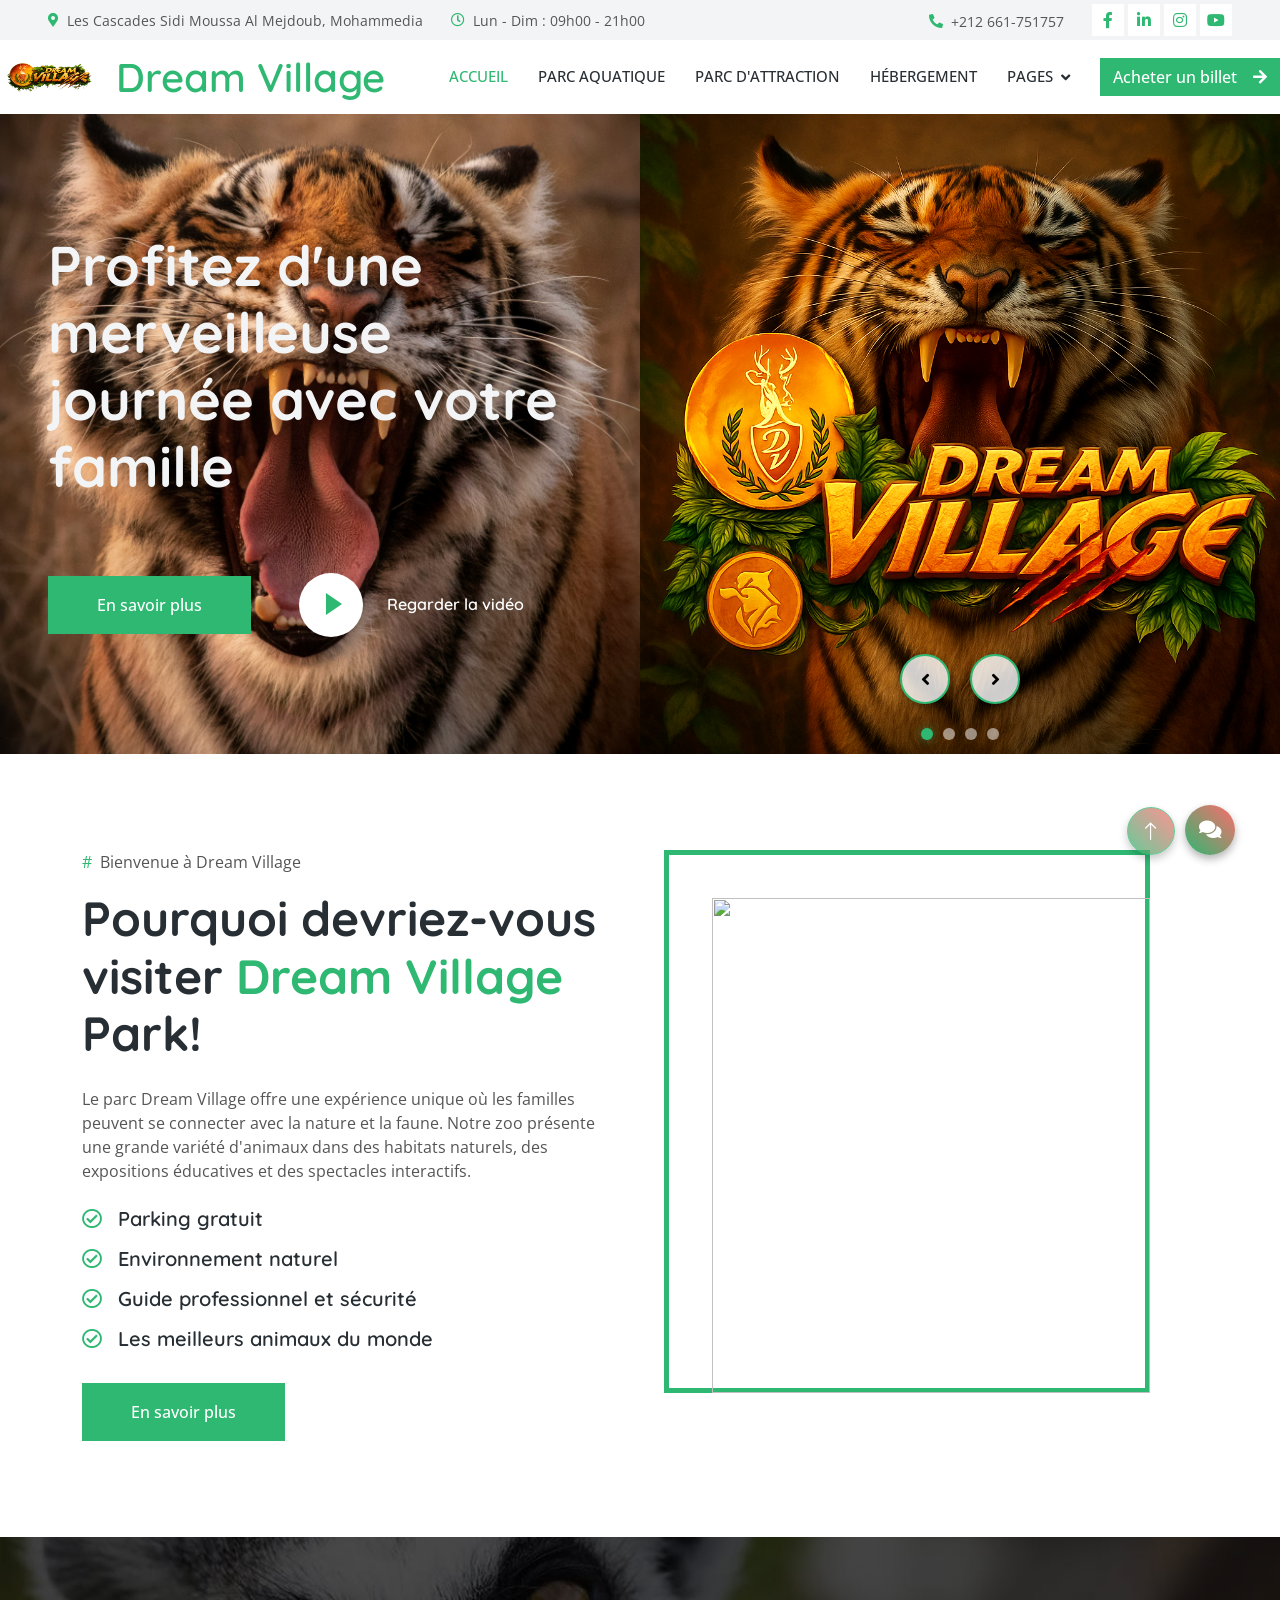
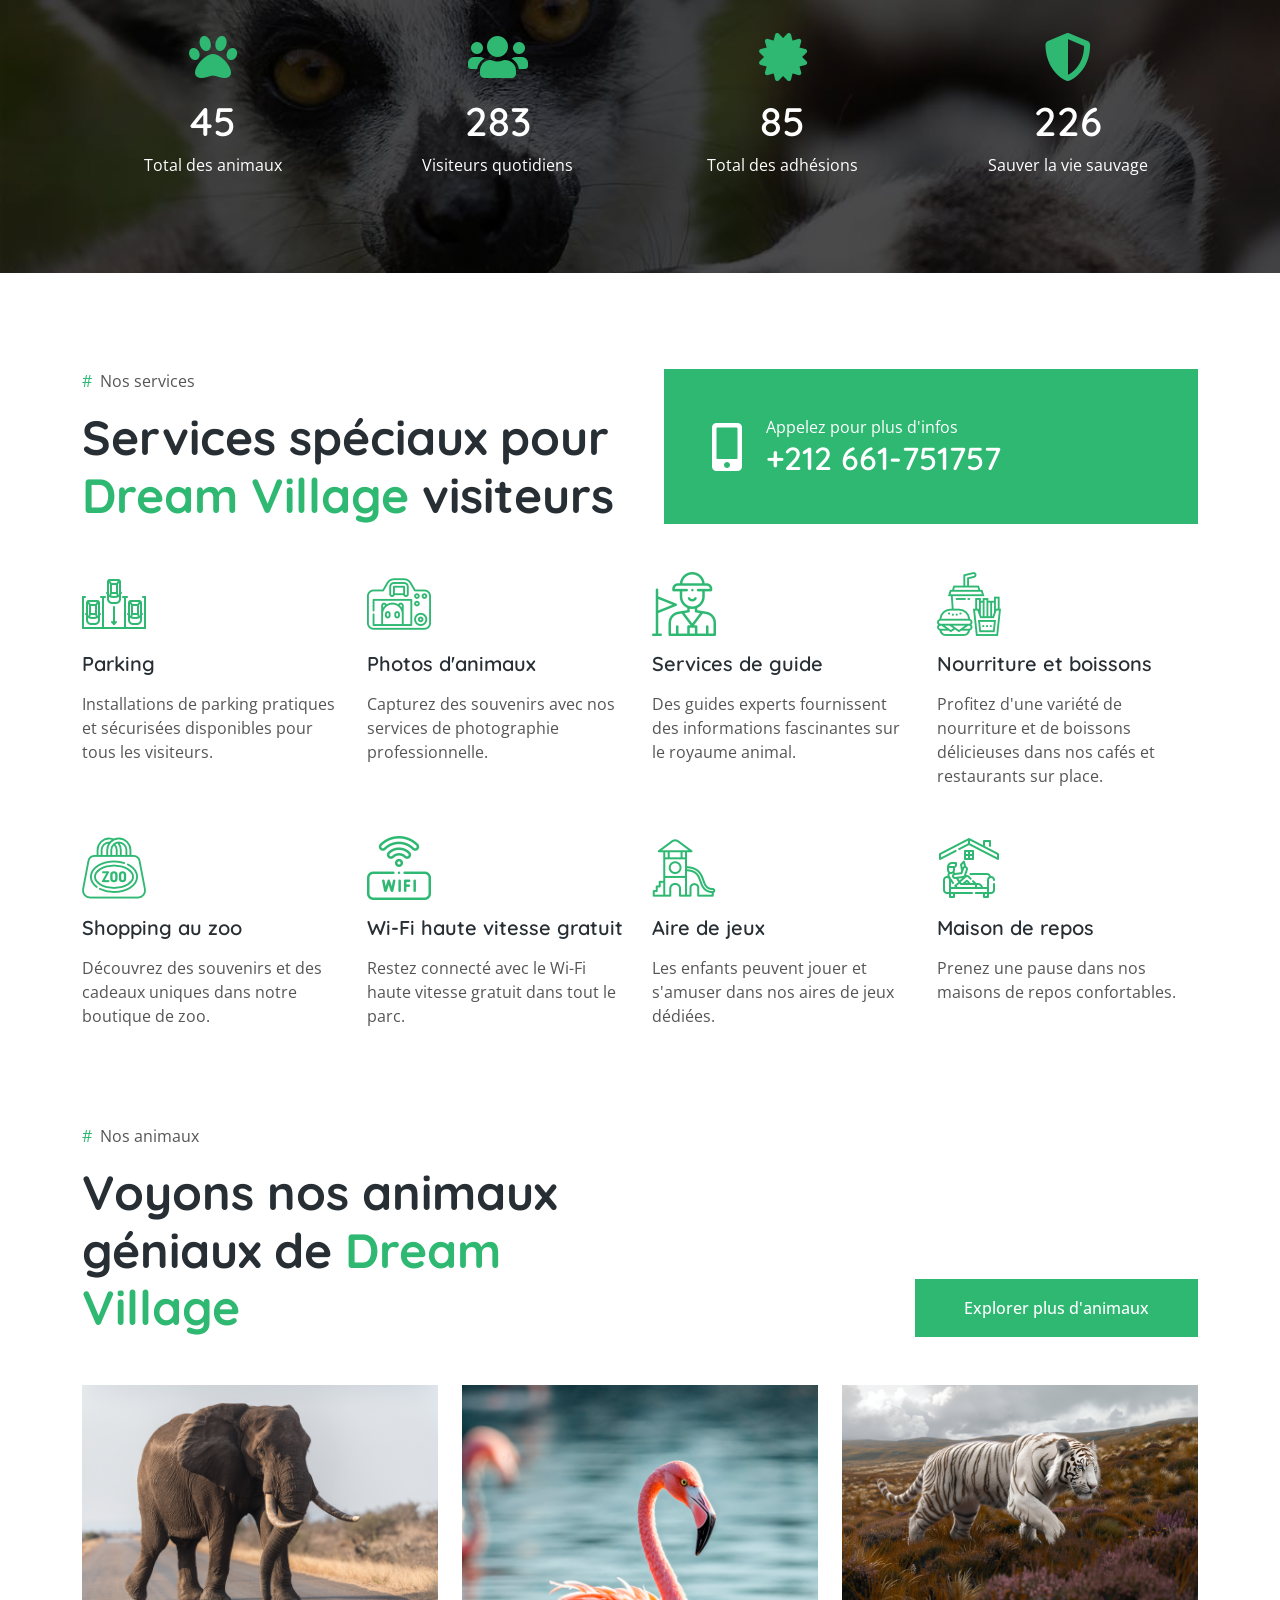
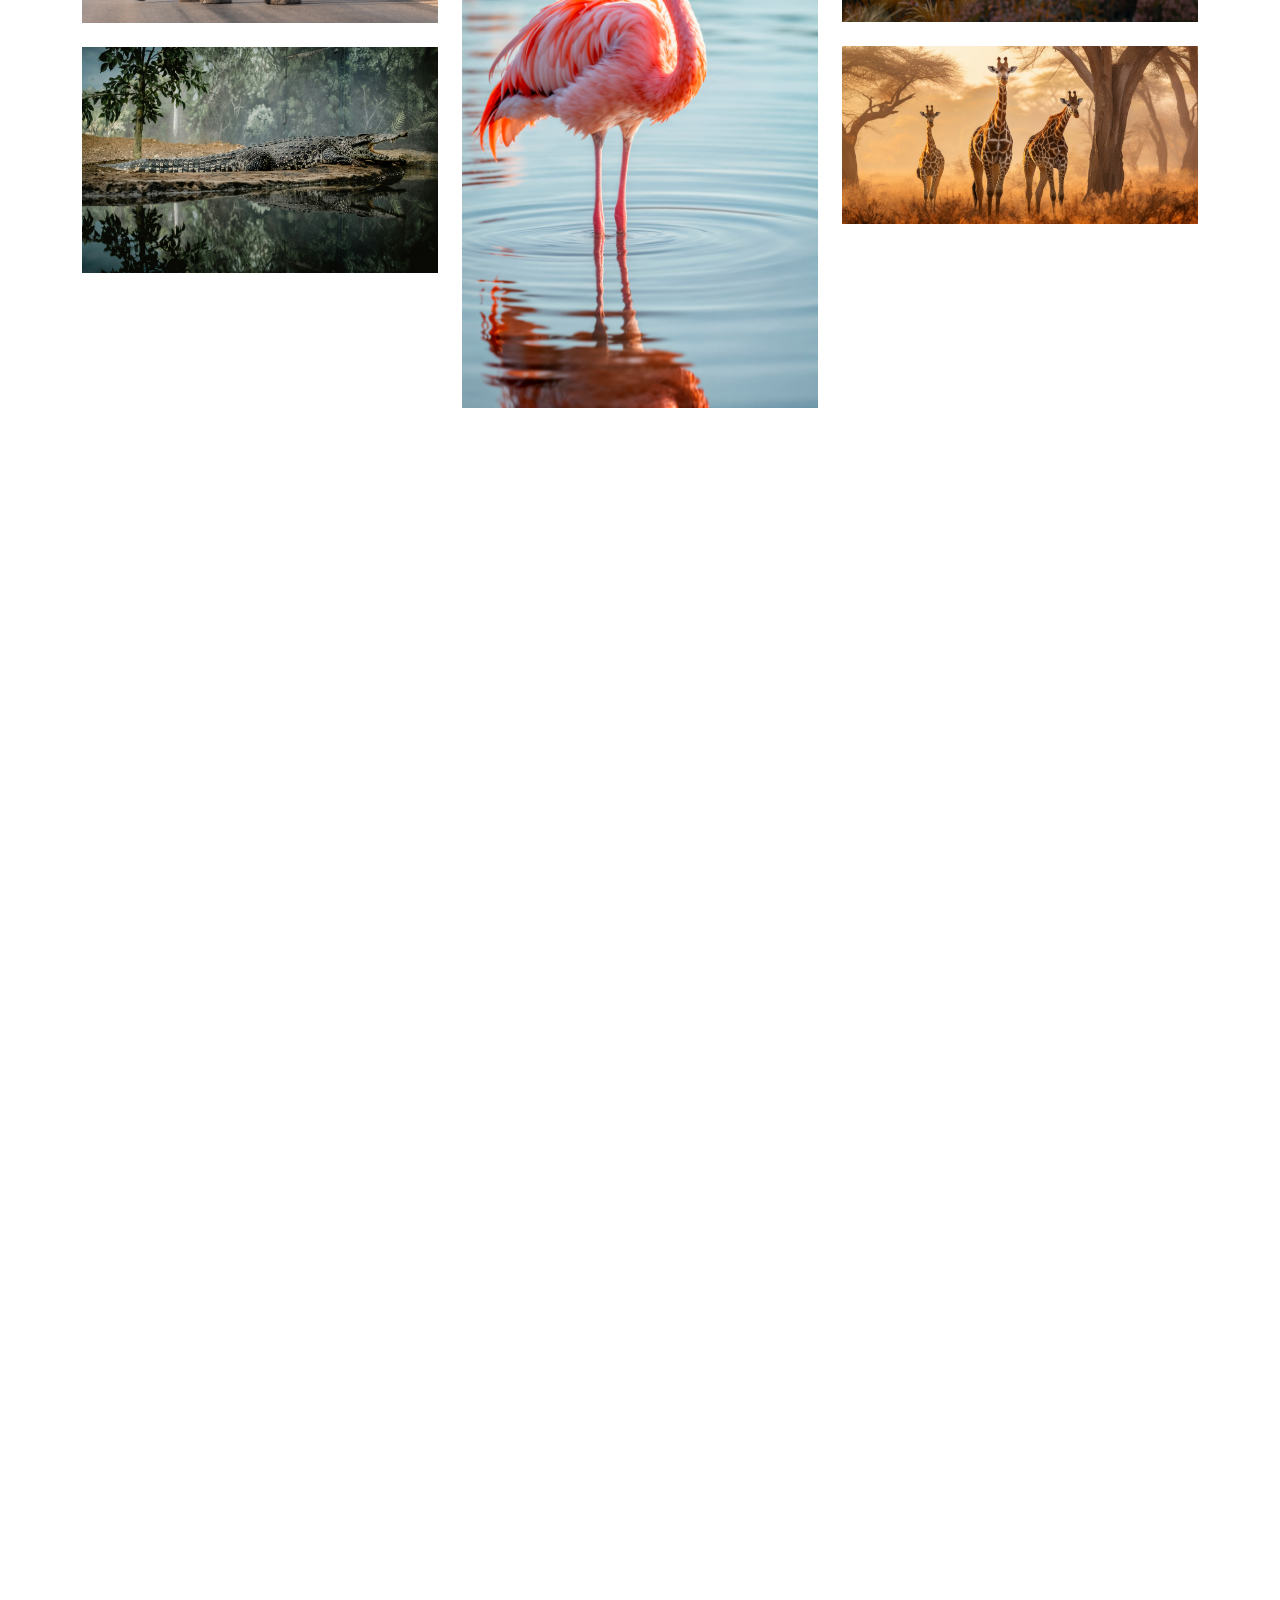
==== commit a78394a5: "v0.2" ====
--- a/index.html
+++ b/index.html
@@ -725,7 +725,7 @@
             />
             <div class="testimonial-text rounded text-center p-4">
               <p>
-                حديقة دريم فيليدج فاقت توقعاتنا. المرافق نظيفة،some  الطعام ممتاز، والحيوانات هي النجوم. نتطلع للعودة لزيارة أخرى!
+                حديقة دريم فيليدج فاقت توقعاتنا. المرافق نظيفة، الطعام ممتاز، والحيوانات هي النجوم. نتطلع للعودة لزيارة أخرى!
               </p>
               <h5 class="mb-1">Ali Chihab</h5>
               <span class="fst-italic">Photographe</span>
--- a/css/style.css
+++ b/css/style.css
@@ -166,6 +166,17 @@
 }
 
 @media (max-width: 991.98px) {
+    .navbar {
+        padding-left: 15px;
+        padding-right: 20px;
+    }
+
+    .navbar .navbar-toggler {
+        background-color: white;
+        border: 1px solid var(--primary);
+        border-radius: 5px;
+    }
+
     .navbar .navbar-nav .nav-link  {
         margin-right: 0;
         padding: 10px 0;
@@ -173,6 +184,7 @@
 
     .navbar .navbar-nav {
         border-top: 1px solid #EEEEEE;
+        padding-left: 15px;
     }
 }
 
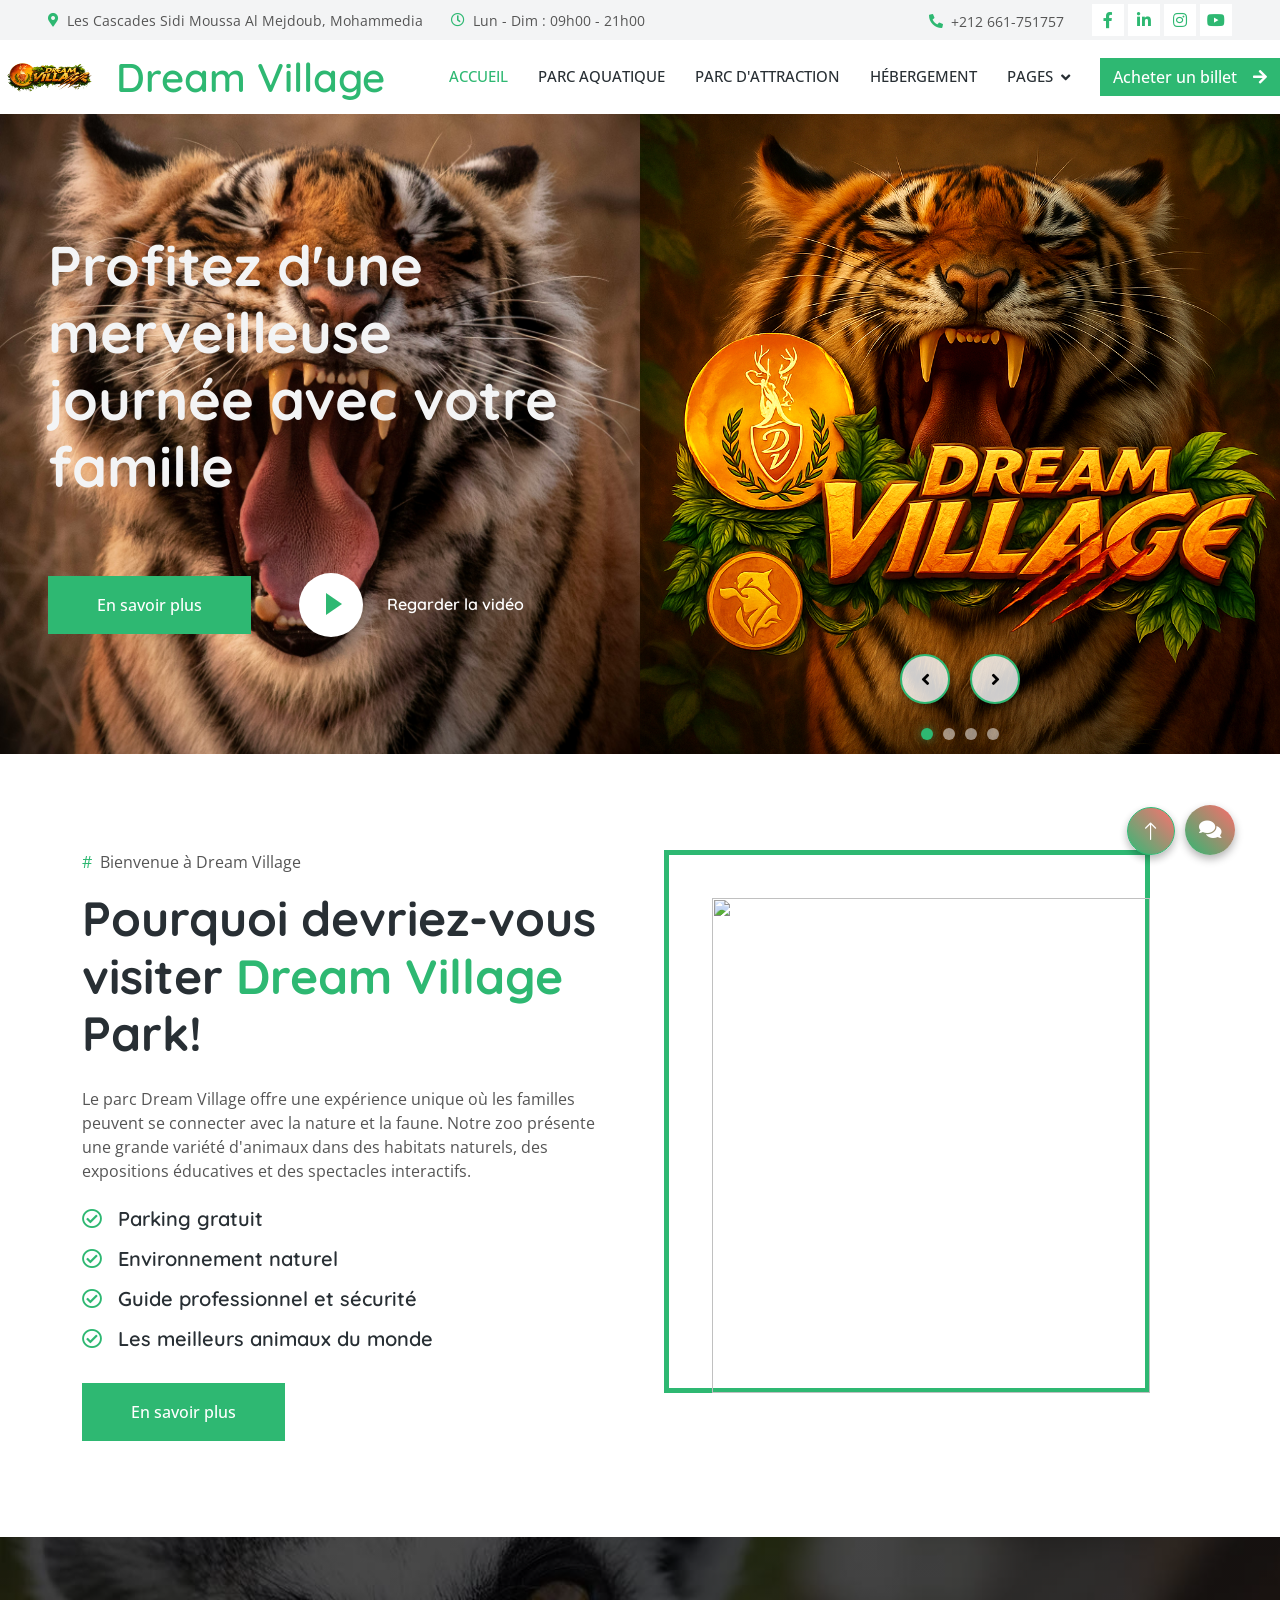
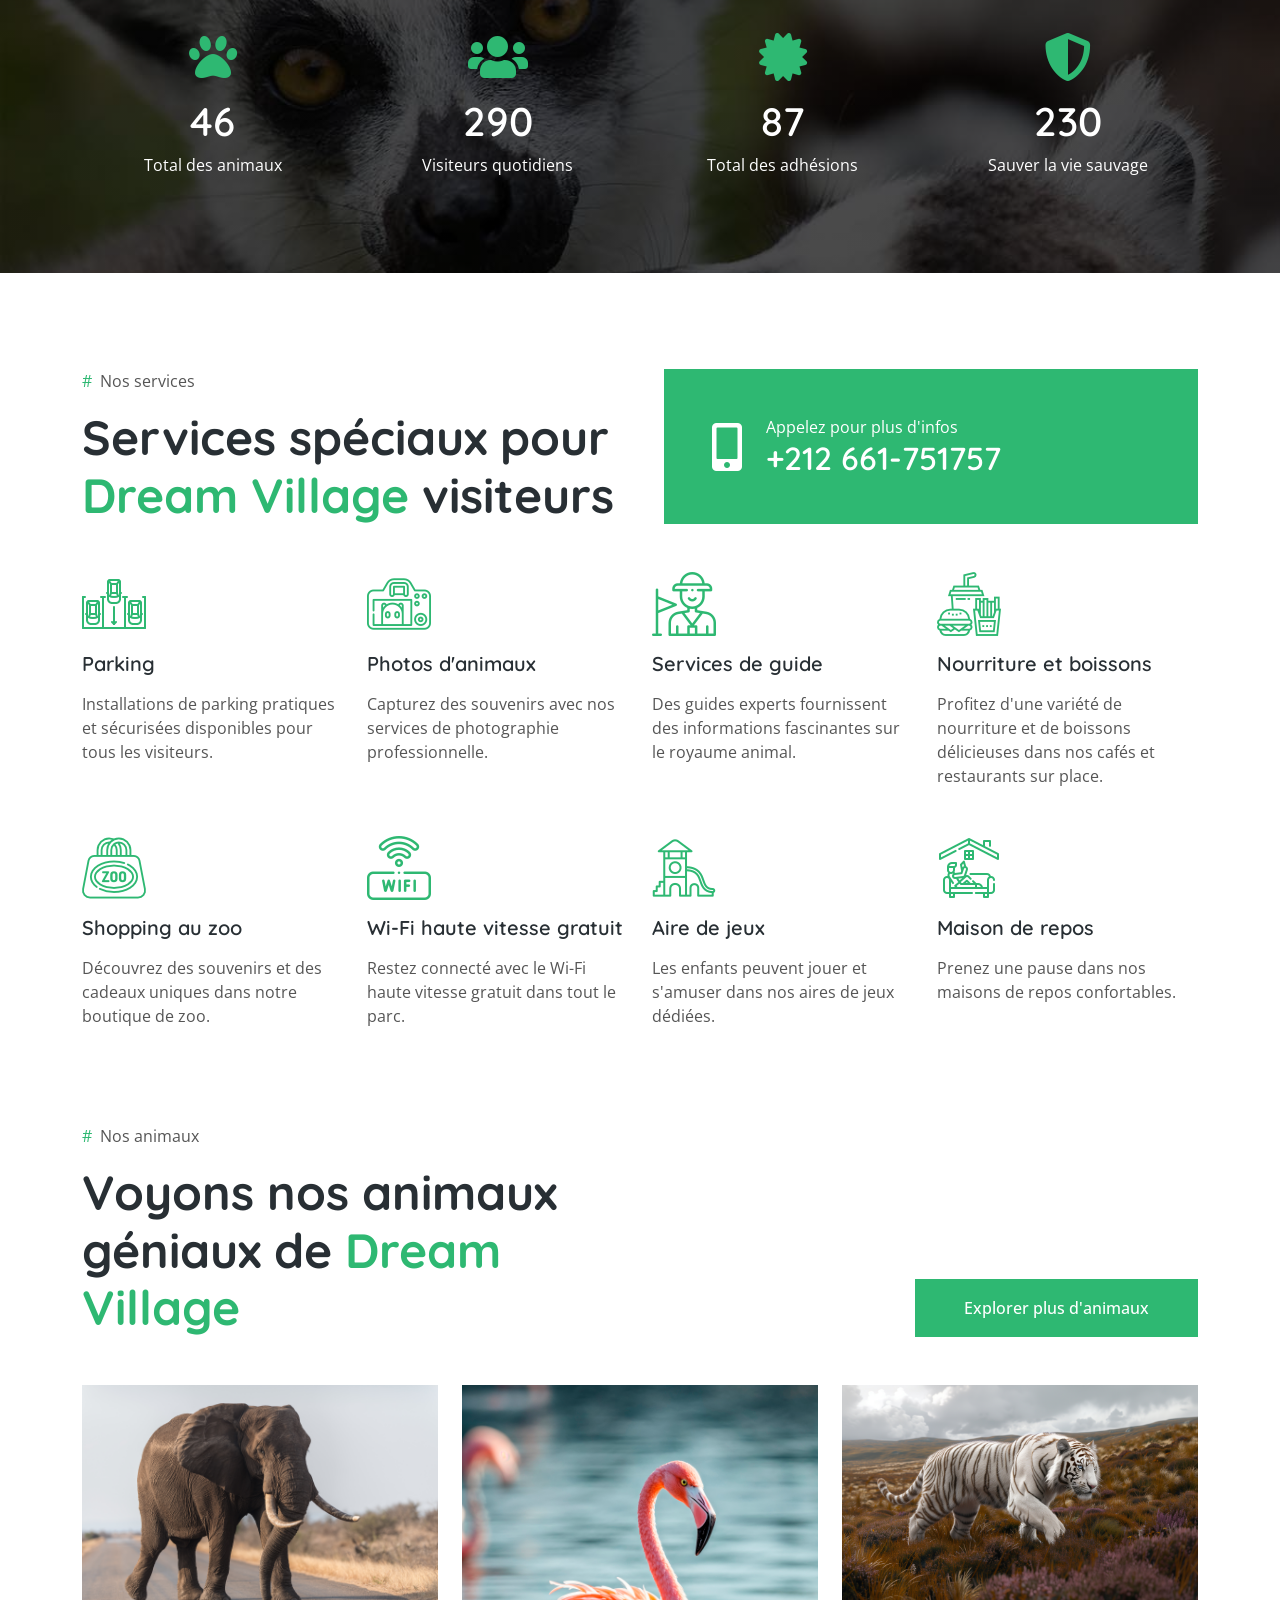
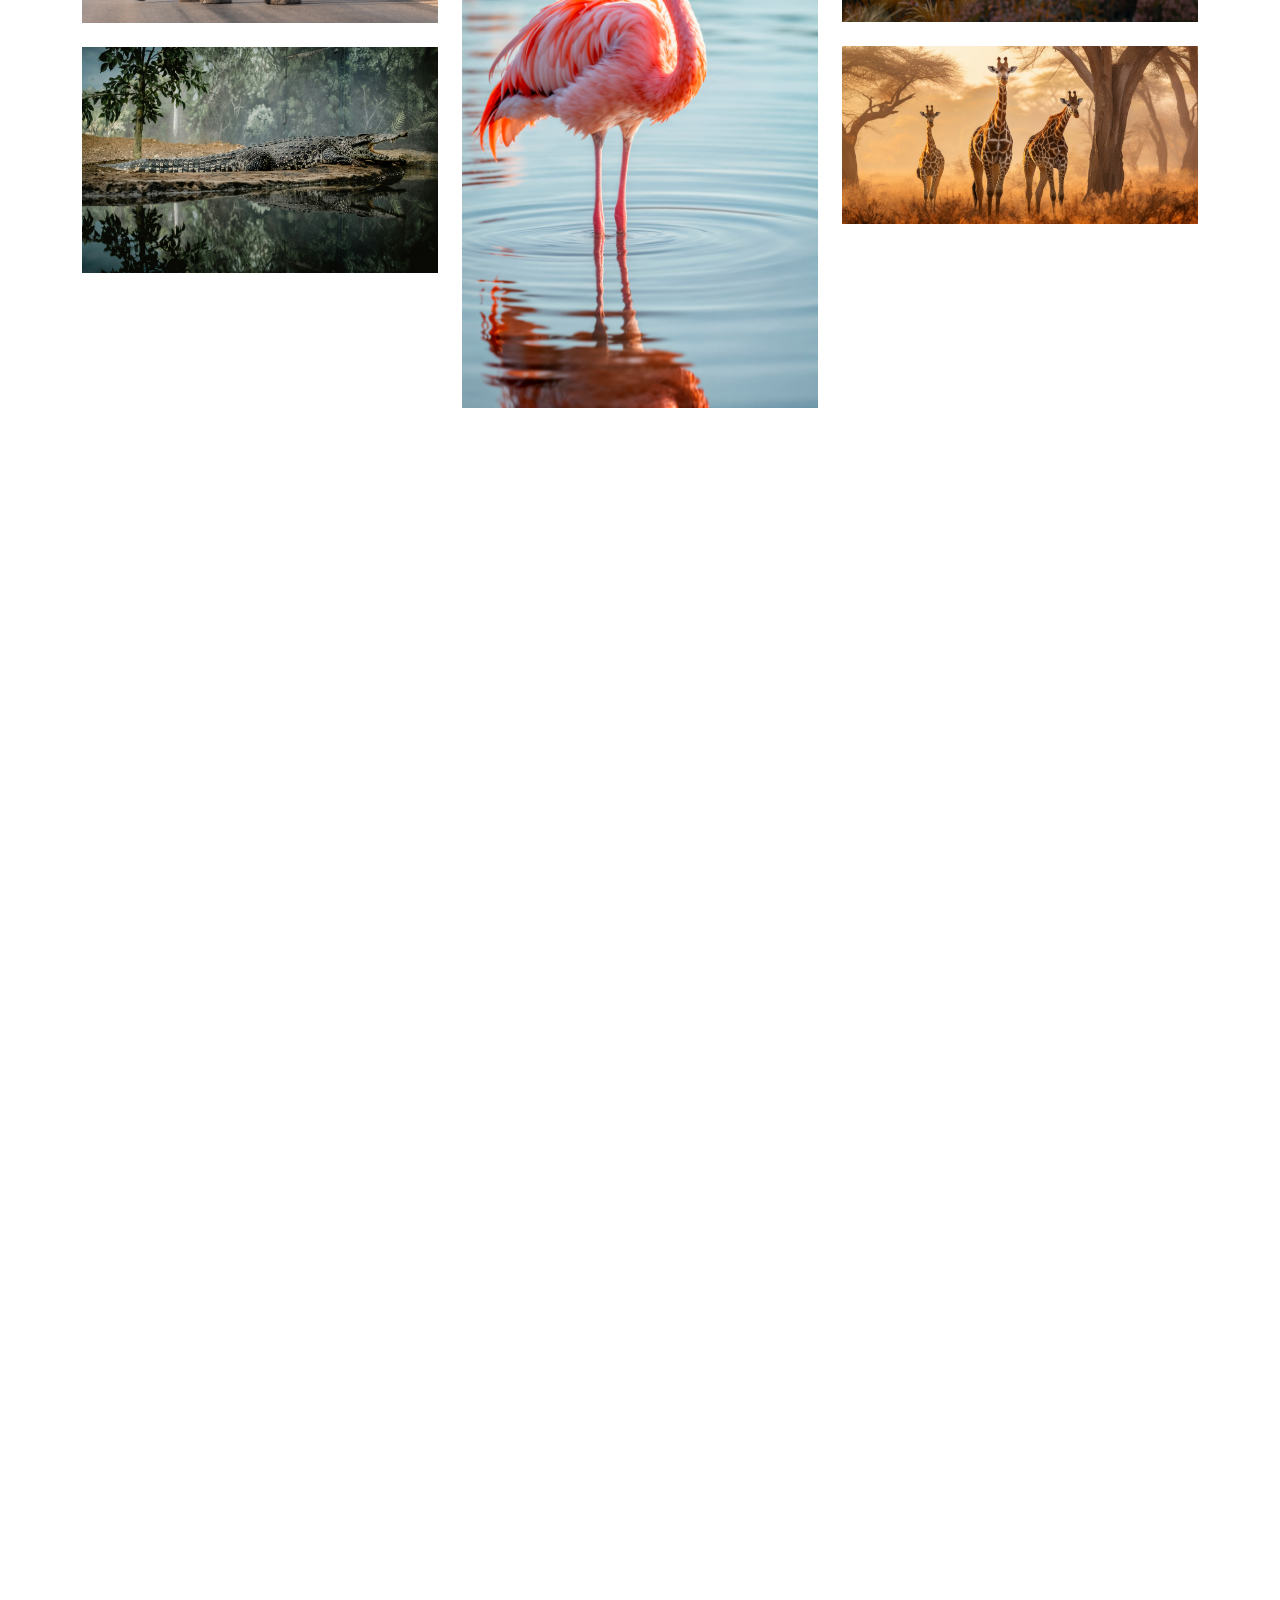
==== commit bb673282: "v0.2" ====
--- a/index.html
+++ b/index.html
@@ -628,7 +628,7 @@
               <img class="img-fluid" src="img/animal-lg-1.jpg" alt="" />
               <h1 class="display-1">01</h1>
               <h4 class="text-white mb-3">Populaire</h4>
-              <h3 class="text-primary mb-4">499  DH</h3>
+              <h3 class="text-primary mb-4">Coming Soon</h3>
               <p><i class="fa fa-check text-primary me-3"></i>10% de réduction</p>
               <p>
                 <i class="fa fa-check text-primary me-3"></i>2 adultes et 2 enfants
@@ -644,7 +644,7 @@
               <img class="img-fluid" src="img/animal-lg-2.jpg" alt="" />
               <h1 class="display-1">02</h1>
               <h4 class="text-white mb-3">Standard</h4>
-              <h3 class="text-primary mb-4">799 DH</h3>
+              <h3 class="text-primary mb-4">Coming soon</h3>
               <p><i class="fa fa-check text-primary me-3"></i>15% de réduction</p>
               <p>
                 <i class="fa fa-check text-primary me-3"></i>4 adultes et 4 enfants
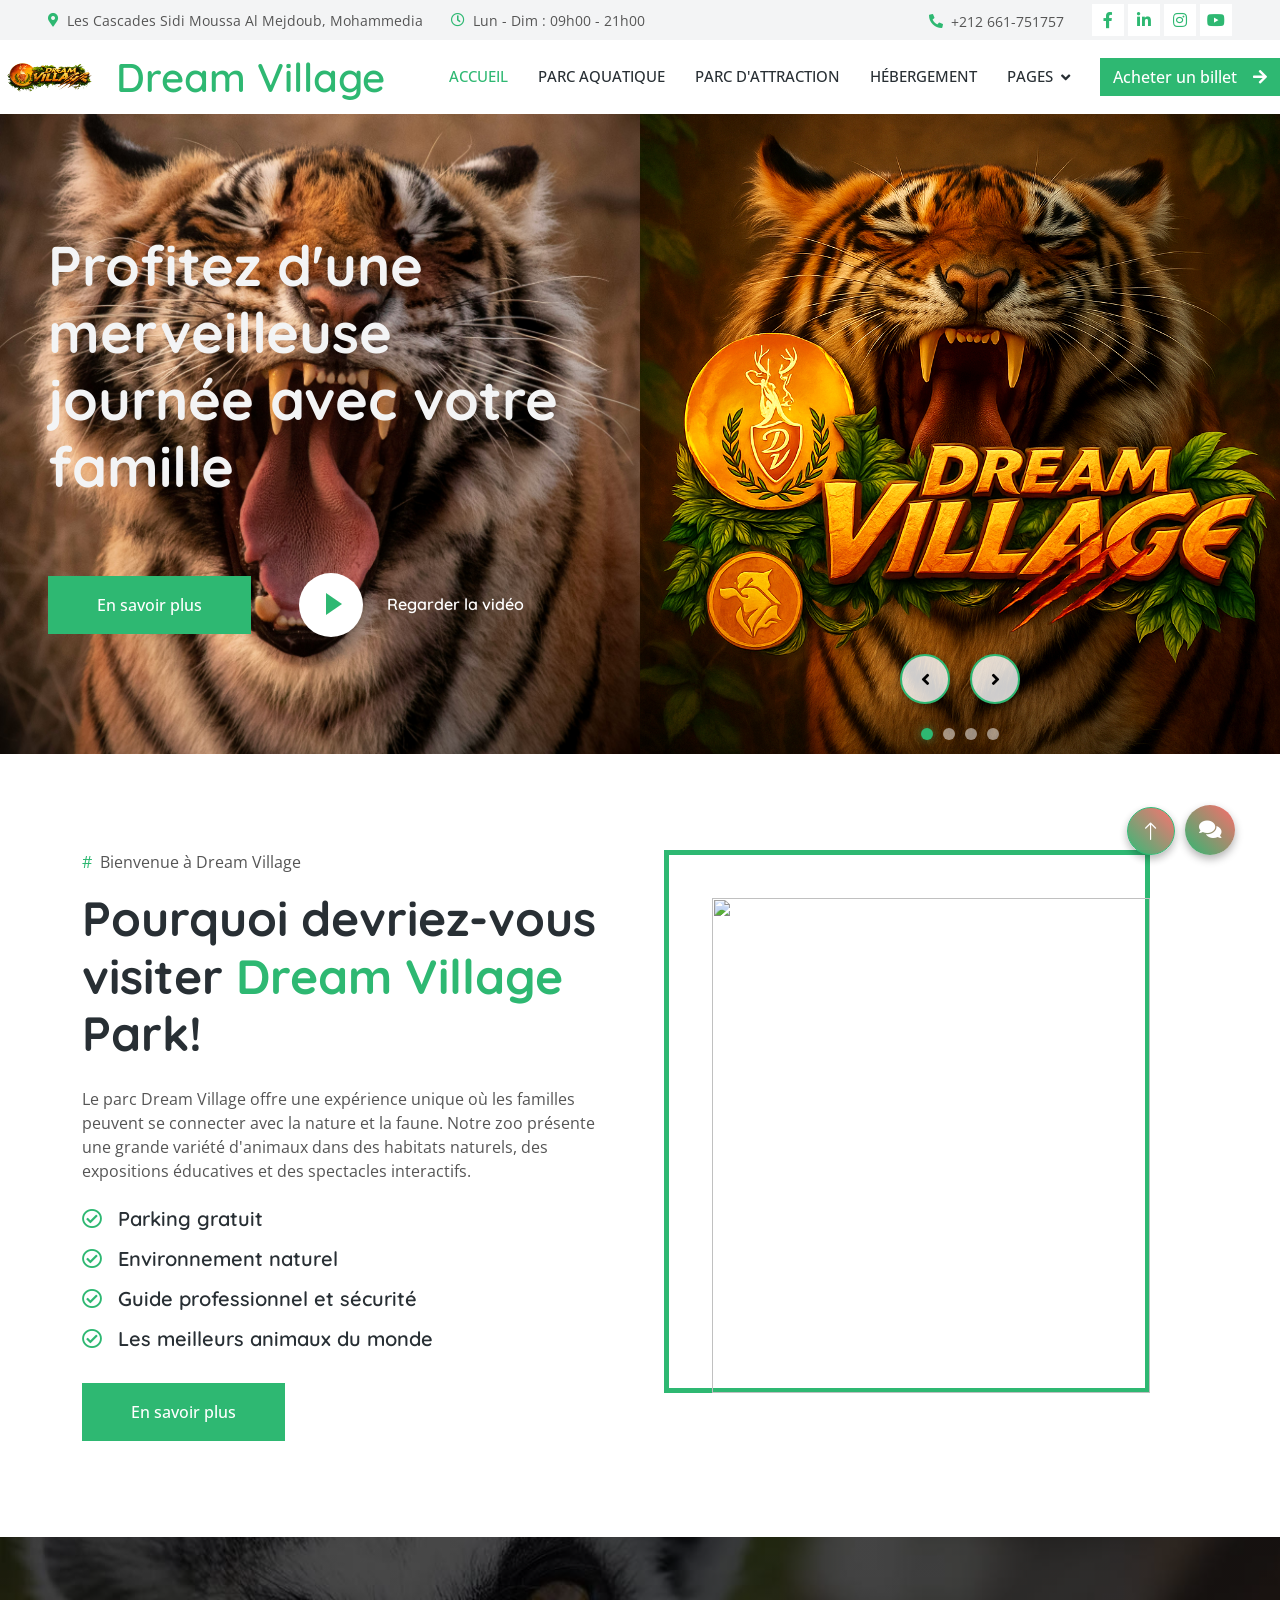
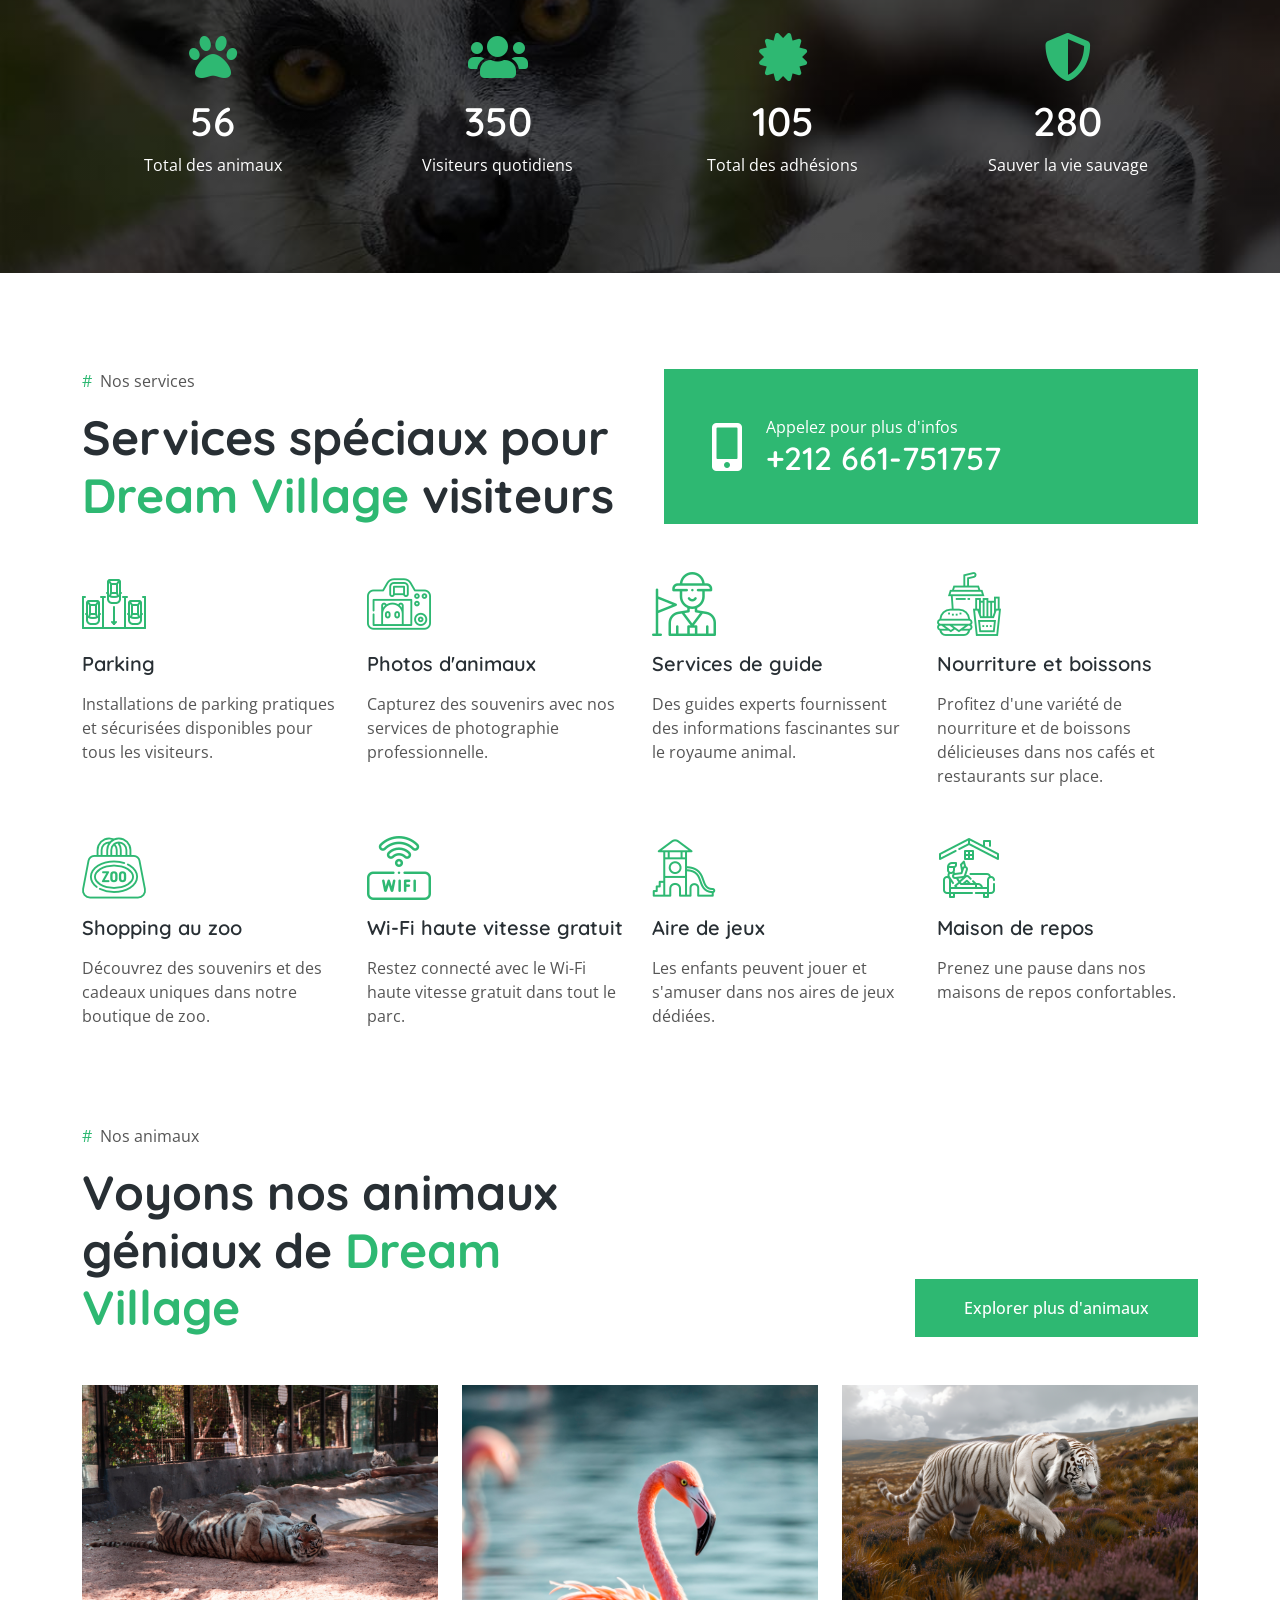
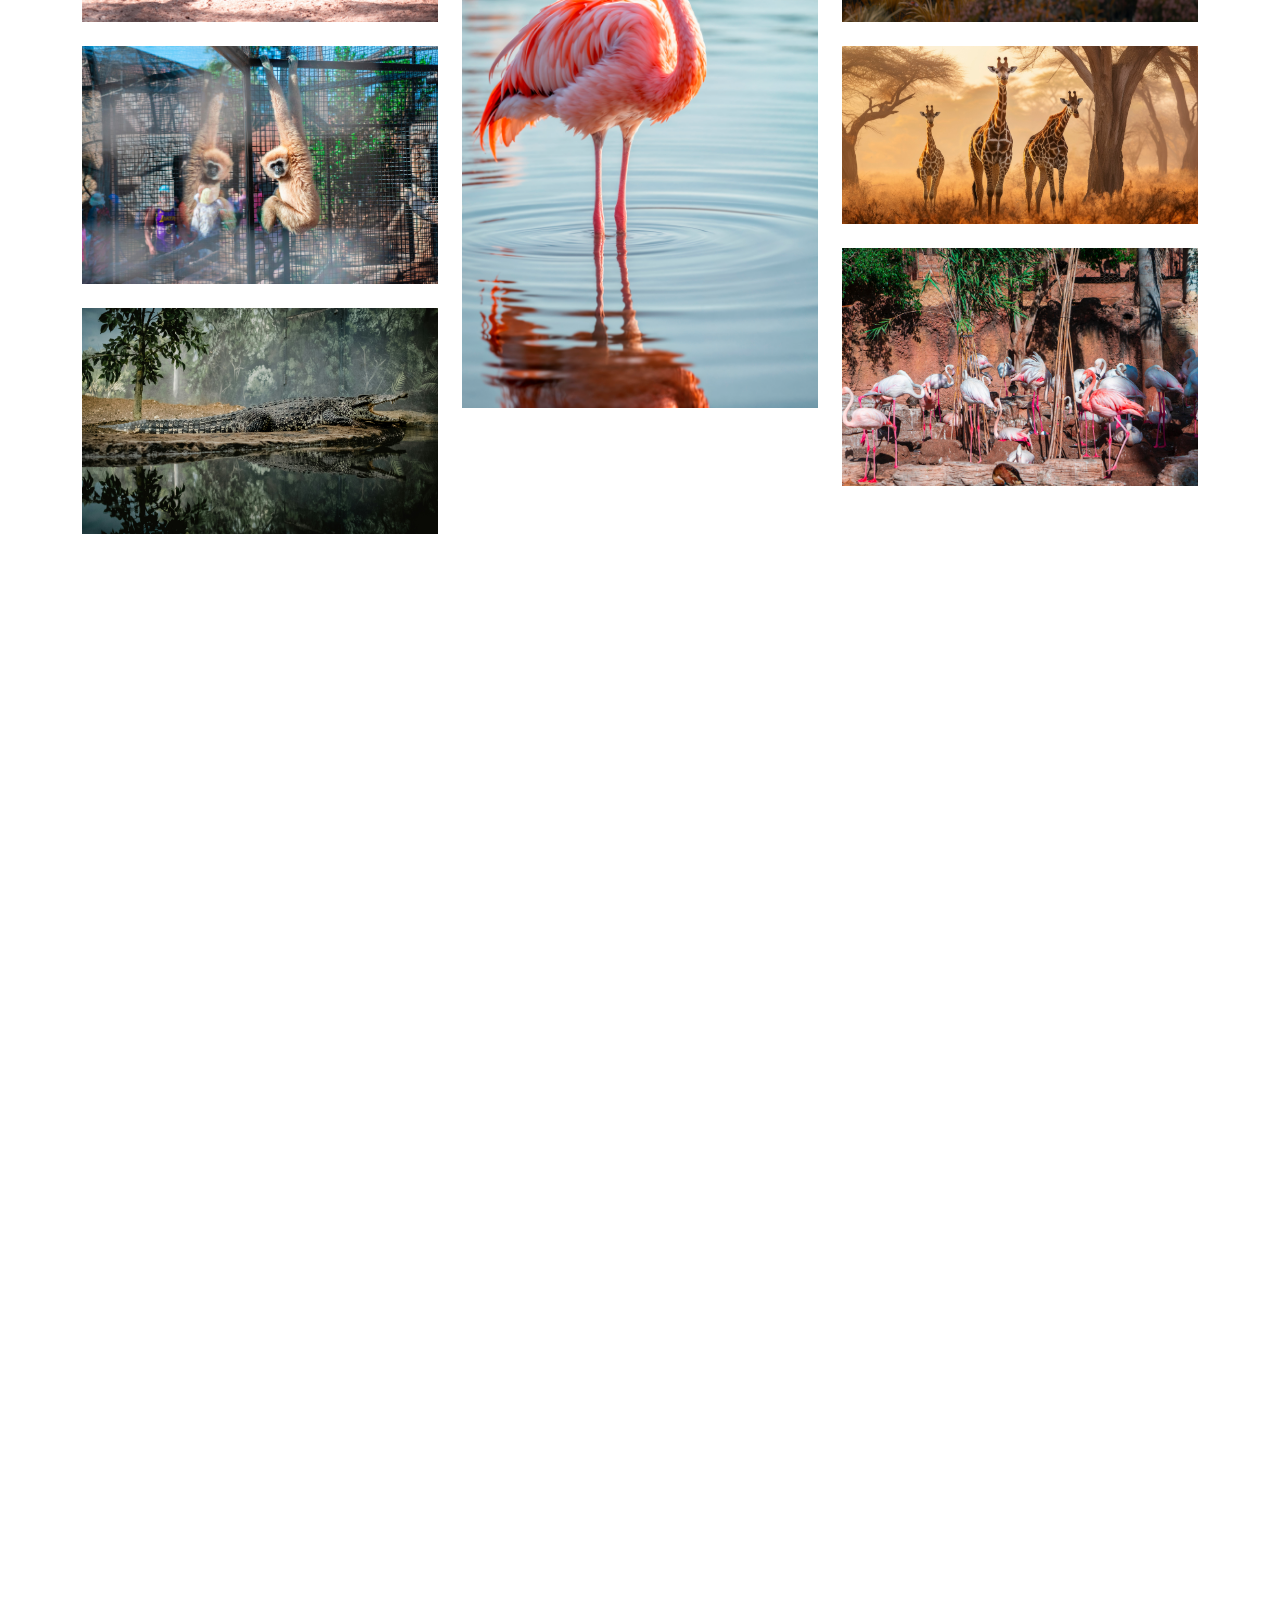
==== commit b124766e: "v0.2" ====
--- a/index.html
+++ b/index.html
@@ -442,11 +442,26 @@
               <div class="col-12">
                 <a
                   class="animal-item"
-                  href="img/elephant-walking-road.jpg"
+                  href="img/tigernew.jpeg"
                   data-lightbox="animal"
                 >
                   <div class="position-relative">
-                    <img class="img-fluid" src="img/elephant-walking-road.jpg" alt="" />
+                    <img class="img-fluid" src="img/tigernew.jpeg" alt="" />
+                    <div class="animal-text p-4">
+                      <p class="text-white small text-uppercase mb-0">Animal</p>
+                      <h5 class="text-white mb-0">Éléphant</h5>
+                    </div>
+                  </div>
+                </a>
+              </div>
+              <div class="col-12">
+                <a
+                  class="animal-item"
+                  href="img/monkey .jpeg"
+                  data-lightbox="animal"
+                >
+                  <div class="position-relative">
+                    <img class="img-fluid" src="img/monkey .jpeg" alt="" />
                     <div class="animal-text p-4">
                       <p class="text-white small text-uppercase mb-0">Animal</p>
                       <h5 class="text-white mb-0">Éléphant</h5>
@@ -516,6 +531,21 @@
                 >
                   <div class="position-relative">
                     <img class="img-fluid" src="img/giraffe-herd-traveling-savana.jpg" alt="" />
+                    <div class="animal-text p-4">
+                      <p class="text-white small text-uppercase mb-0">Animal</p>
+                      <h5 class="text-white mb-0">Girafe</h5>
+                    </div>
+                  </div>
+                </a>
+              </div>
+              <div class="col-12">
+                <a
+                  class="animal-item"
+                  href="img/flamingosnew.jpeg"
+                  data-lightbox="animal"
+                >
+                  <div class="position-relative">
+                    <img class="img-fluid" src="img/flamingosnew.jpeg" alt="" />
                     <div class="animal-text p-4">
                       <p class="text-white small text-uppercase mb-0">Animal</p>
                       <h5 class="text-white mb-0">Girafe</h5>
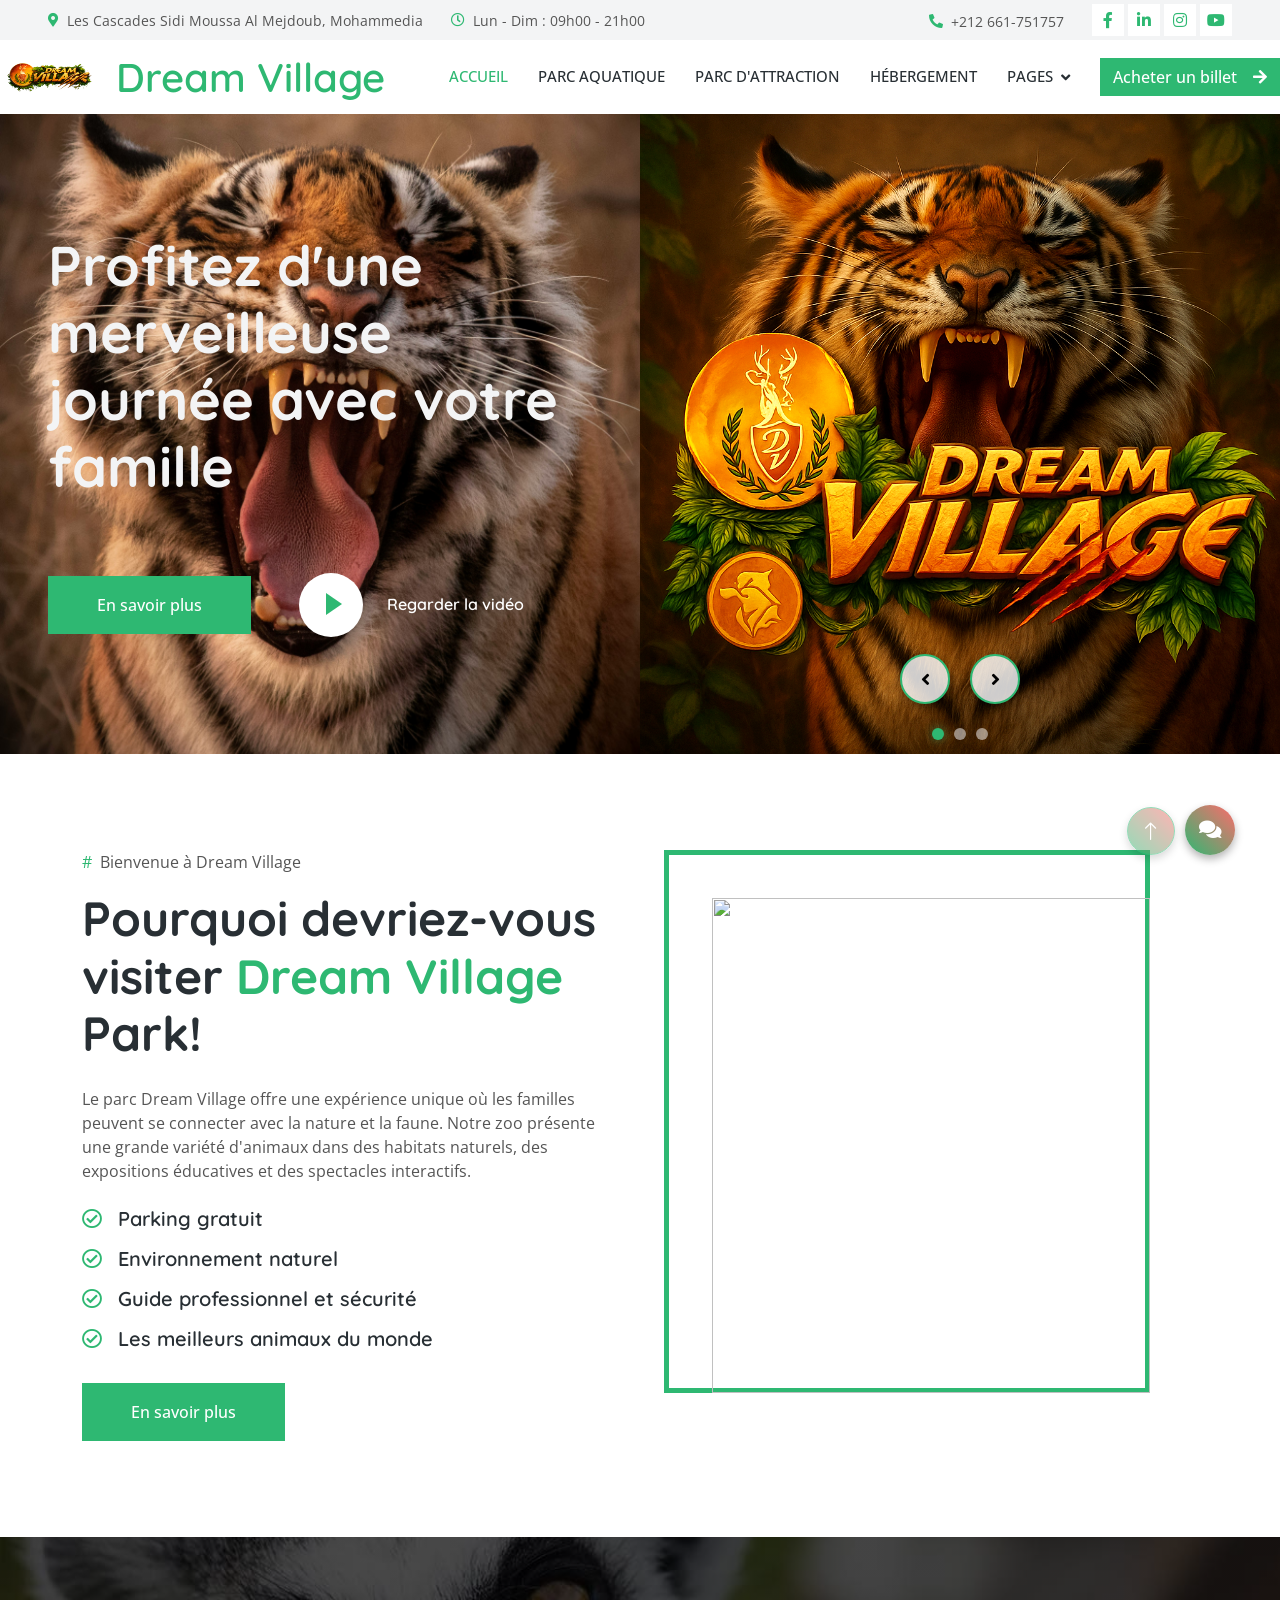
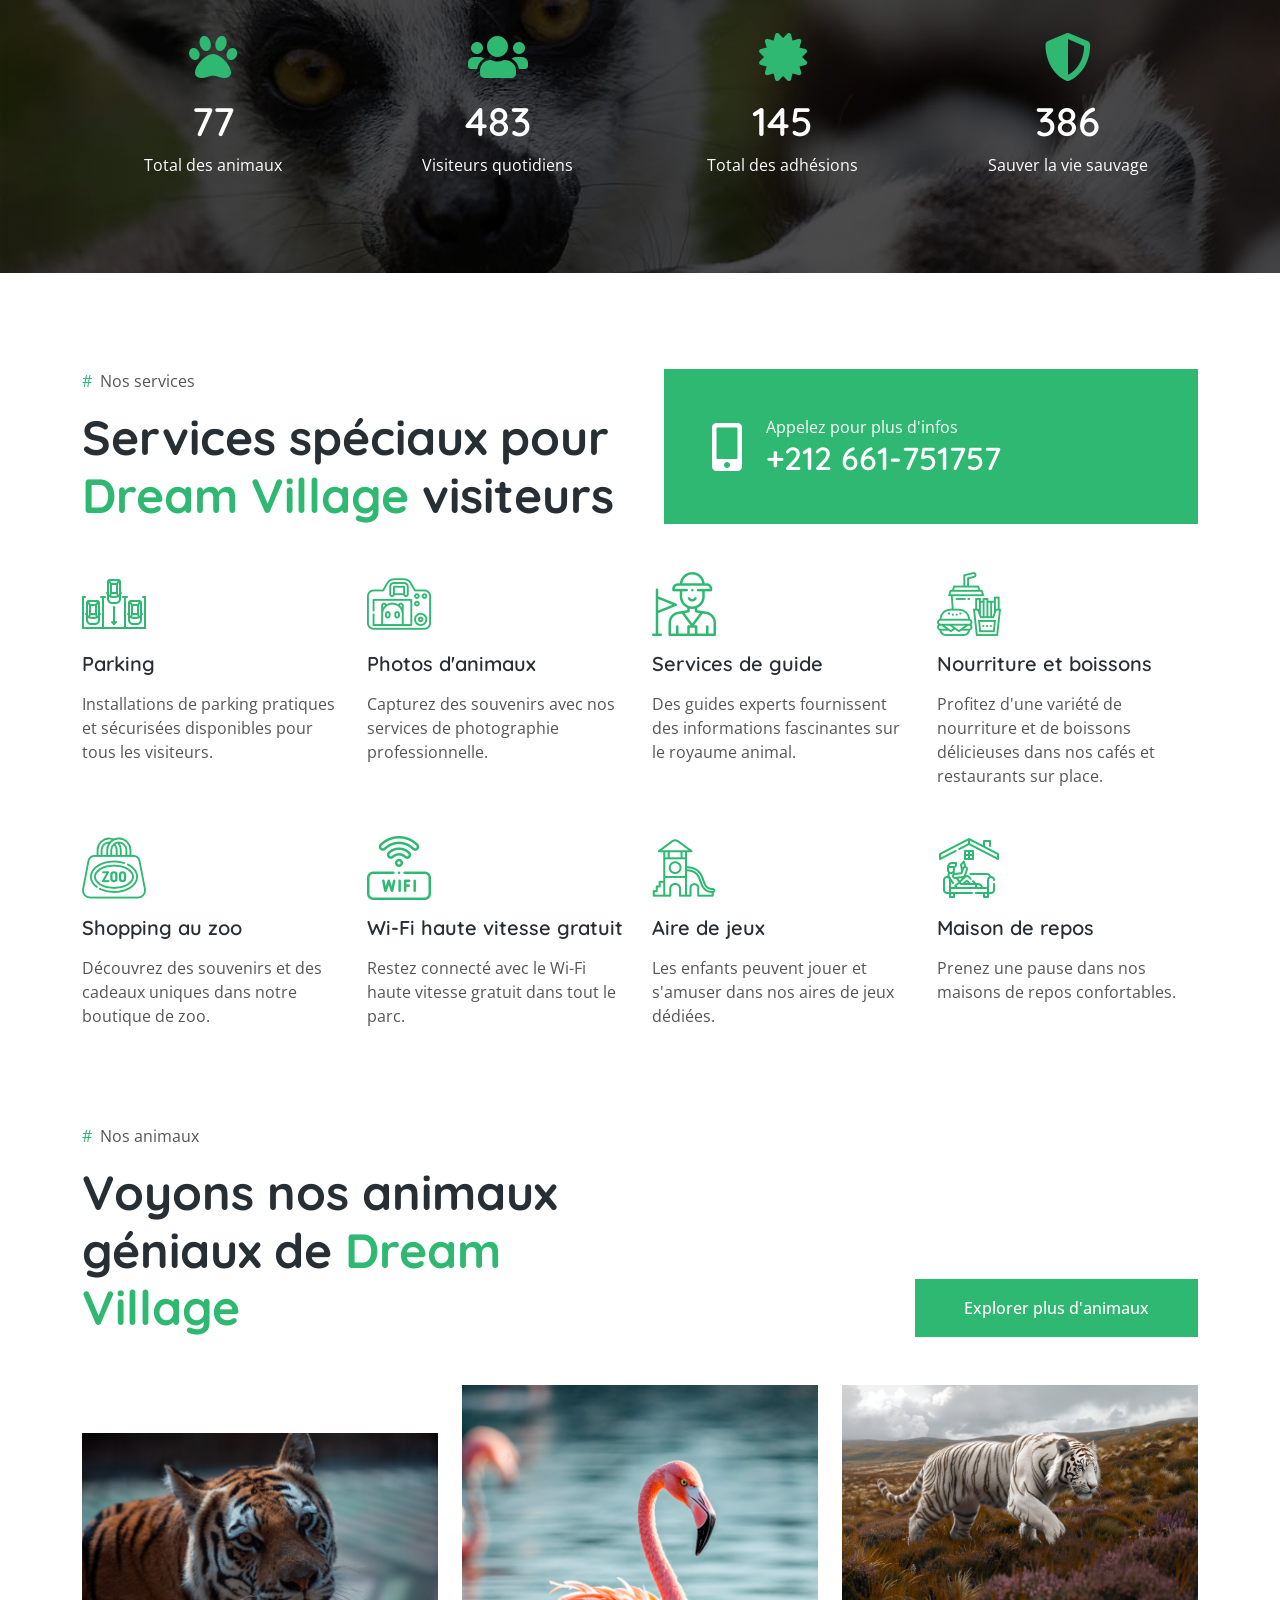
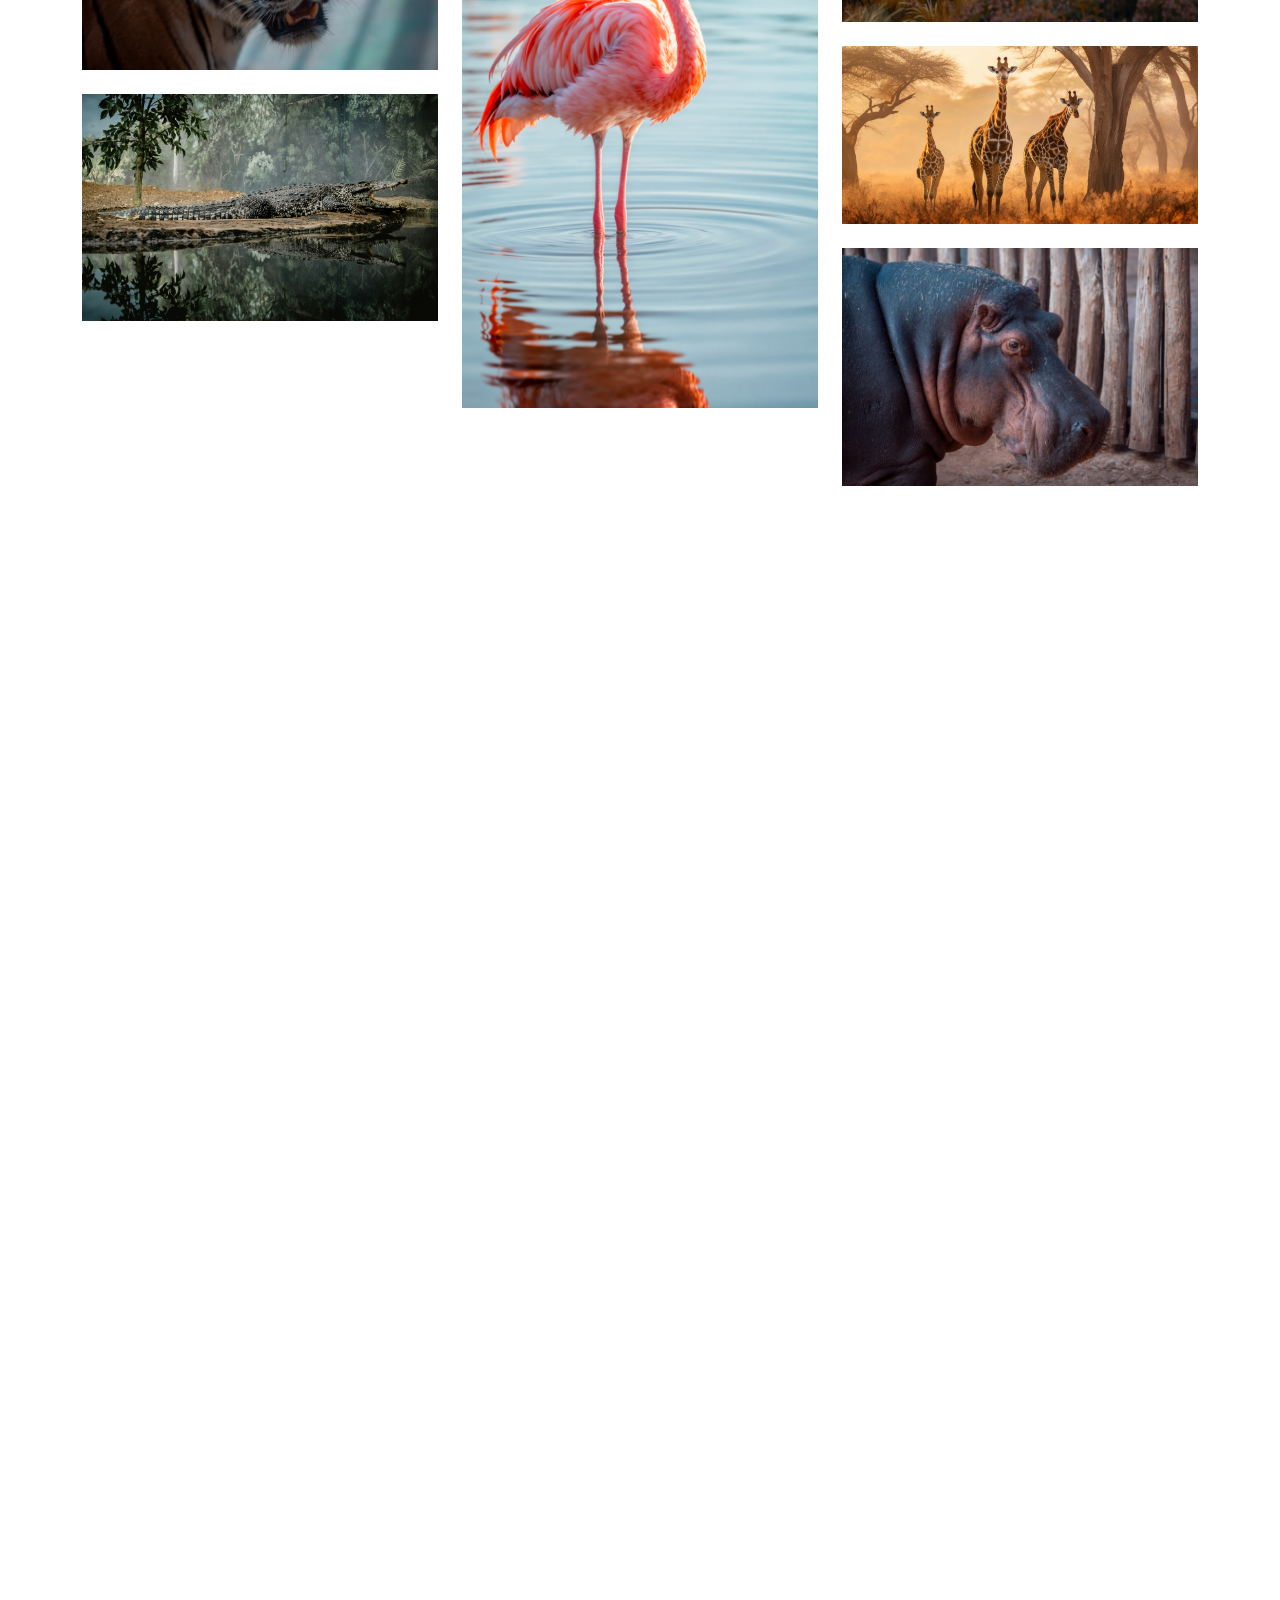
==== commit 404fd502: "v0.2" ====
--- a/index.html
+++ b/index.html
@@ -174,10 +174,7 @@
             </div>
             <div class="owl-carousel-item">
                <img class="img-fluid" src="img/village .png" alt="" />
-            </div>          
-            <div class="owl-carousel-item">
-               <img class="img-fluid" src="img/flamigoo.jpg" alt="" />
-            </div>          
+            </div>                   
             <div class="owl-carousel-item">
                <img class="img-fluid" src="img/carousel-2.jpg" alt="" />
             </div>          
@@ -442,11 +439,11 @@
               <div class="col-12">
                 <a
                   class="animal-item"
-                  href="img/tigernew.jpeg"
+                  href="img/a1.JPG"
                   data-lightbox="animal"
                 >
                   <div class="position-relative">
-                    <img class="img-fluid" src="img/tigernew.jpeg" alt="" />
+                    <img class="img-fluid" src="img/a1.JPG" alt="" />
                     <div class="animal-text p-4">
                       <p class="text-white small text-uppercase mb-0">Animal</p>
                       <h5 class="text-white mb-0">Éléphant</h5>
@@ -457,11 +454,11 @@
               <div class="col-12">
                 <a
                   class="animal-item"
-                  href="img/monkey .jpeg"
+                  href="img/a4.JPG"
                   data-lightbox="animal"
                 >
                   <div class="position-relative">
-                    <img class="img-fluid" src="img/monkey .jpeg" alt="" />
+                    <img class="img-fluid" src="img/a4.JPG" alt="" />
                     <div class="animal-text p-4">
                       <p class="text-white small text-uppercase mb-0">Animal</p>
                       <h5 class="text-white mb-0">Éléphant</h5>
@@ -491,7 +488,7 @@
               <div class="col-12">
                 <a
                   class="animal-item"
-                  href="img/animal-lg-2.jpg"
+                  href="img/flamingo.jpg"
                   data-lightbox="animal"
                 >
                   <div class="position-relative">
@@ -541,11 +538,11 @@
               <div class="col-12">
                 <a
                   class="animal-item"
-                  href="img/flamingosnew.jpeg"
+                  href="img/a9.JPG"
                   data-lightbox="animal"
                 >
                   <div class="position-relative">
-                    <img class="img-fluid" src="img/flamingosnew.jpeg" alt="" />
+                    <img class="img-fluid" src="img/a9.JPG" alt="" />
                     <div class="animal-text p-4">
                       <p class="text-white small text-uppercase mb-0">Animal</p>
                       <h5 class="text-white mb-0">Girafe</h5>
